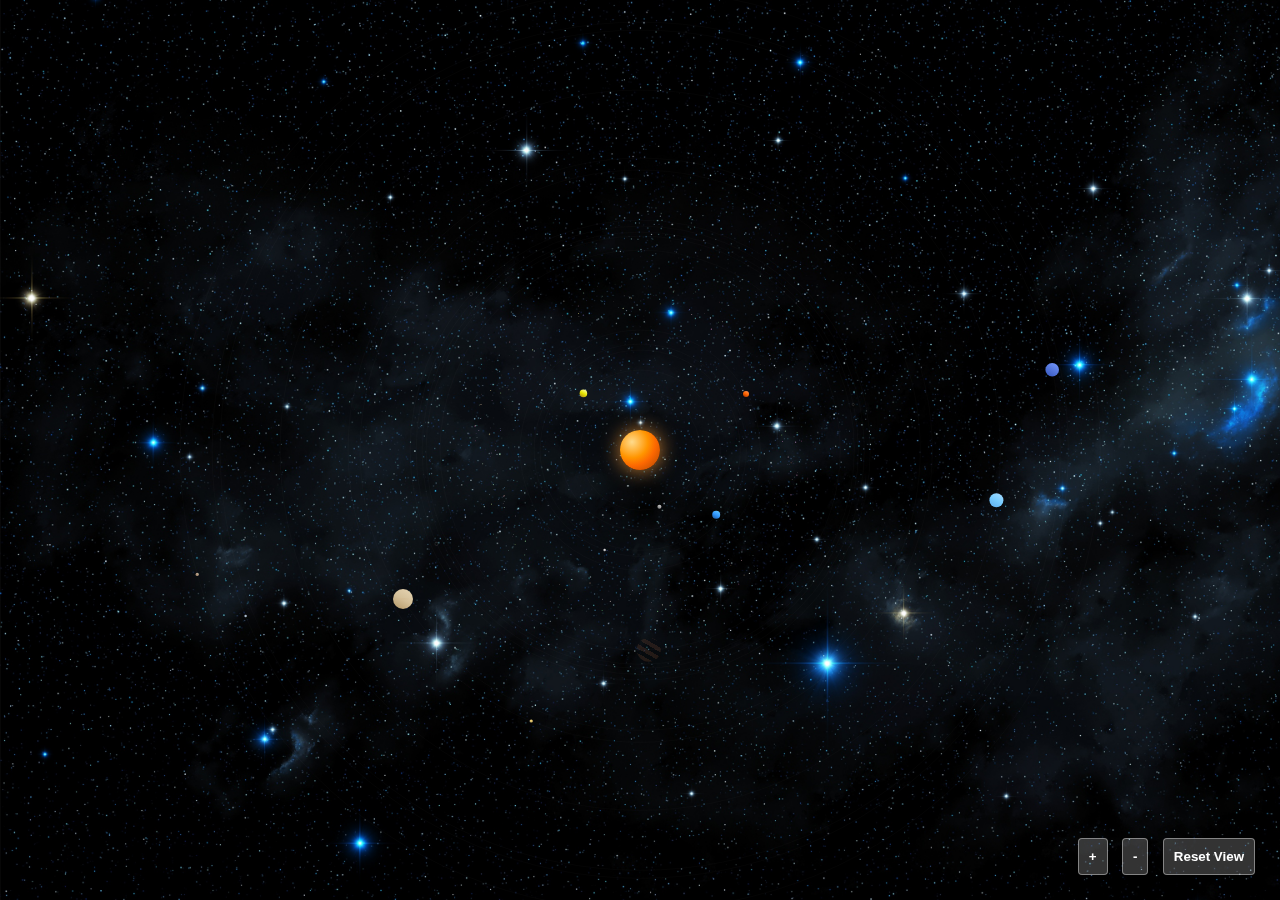
==== index.html @ f6c8af35 "Update index.html" ====
<!DOCTYPE html>
<html lang="en">
<head>
    <meta charset="UTF-8">
    <meta name="viewport" content="width=device-width, initial-scale=1.0">
    <title>Sol</title>
    <style>
        body, html {
            margin: 0;
            padding: 0;
            height: 100%;
            width: 100%;
            overflow: hidden;
            background-color: black;
            color: white;
            font-family: Arial, sans-serif;
        }
        
        #universe {
            position: relative;
            width: 100%;
            height: 100vh;
            overflow: hidden;
            background-color: #000;
            background-image: url('assets/images/stars-bg.png');
            background-size: cover;
        }
        
        #solar-system {
            position: absolute;
            top: 50%;
            left: 50%;
            transform: translate(-50%, -50%);
            width: 5000px;
            height: 5000px;
            transform-origin: center center;
        }
        
        .celestial-body {
            position: absolute;
            cursor: pointer;
            transition: transform 0.3s;
            z-index: 5;
        }
        
        .celestial-body:hover {
            transform: scale(1.1);
        }
        
        .body-content {
            border-radius: 50%;
            width: 100%;
            height: 100%;
        }
        
        .sun .body-content {
            background: radial-gradient(circle at 30% 30%, #ffdb8c, #ff9500 40%, #fd6801 60%, #a64203);
            box-shadow: 0 0 100px rgba(255, 160, 60, 0.8);
            z-index: 10;
        }
        
        .orbit {
            position: absolute;
            border: 1px solid rgba(255, 255, 255, 0.1);
            border-radius: 50%;
            pointer-events: none;
        }
        
        .asteroid {
            position: absolute;
            border-radius: 50%;
            background-color: #999;
            pointer-events: none;
        }
        
        #controls {
            position: fixed;
            bottom: 20px;
            right: 20px;
            z-index: 100;
        }
        
        button {
            padding: 10px;
            margin: 5px;
            background-color: rgba(255, 255, 255, 0.2);
            color: white;
            border: 1px solid rgba(255, 255, 255, 0.4);
            border-radius: 4px;
            cursor: pointer;
            font-weight: bold;
        }
        
        button:hover {
            background-color: rgba(255, 255, 255, 0.3);
        }
        
        .tooltip {
            position: absolute;
            width: 250px;
            background-color: rgba(0, 0, 0, 0.8);
            border: 1px solid #444;
            border-radius: 5px;
            padding: 10px;
            pointer-events: none;
            opacity: 0;
            transition: opacity 0.3s;
            z-index: 1000;
            top: 0;
            left: 100%;
            margin-left: 20px;
        }
        
        .celestial-body:hover .tooltip {
            opacity: 1;
        }
        
        .tooltip h3 {
            margin-bottom: 5px;
            color: #fff;
        }
        
        /* Specific planet styling */
        .mercury .body-content {
            background: linear-gradient(30deg, #6e6e6e, #a6a6a6, #d4d4d4);
        }
        
        .venus .body-content {
            background: linear-gradient(30deg, #a57c1b, #e6e600, #ffffcc);
        }
        
        .earth .body-content {
            background: linear-gradient(30deg, #1a5599, #3399ff, #66ccff);
        }
        
        .luna .body-content {
            background: linear-gradient(30deg, #aaaaaa, #cccccc, #eeeeee);
        }
        
        .mars .body-content {
            background: linear-gradient(30deg, #992900, #ff6600, #ff9966);
        }
        
        .jupiter .body-content {
            background: linear-gradient(30deg, #a67c52, #d4a876, #e6c699);
            background-image: repeating-linear-gradient(30deg, transparent, transparent 20px, rgba(150, 90, 60, 0.2) 20px, rgba(150, 90, 60, 0.2) 40px);
        }
        
        .io .body-content, .europa .body-content, .ganymede .body-content, .callisto .body-content {
            box-shadow: 0 0 5px rgba(255, 255, 255, 0.5);
        }
        
        .saturn .body-content {
            background: linear-gradient(30deg, #b39766, #d4c099, #e6d4b3);
        }
        
        /* Add ring for Saturn */
        .saturn::after {
            content: '';
            position: absolute;
            width: 160%;
            height: 20px;
            background: linear-gradient(to right, rgba(210, 180, 140, 0), rgba(210, 180, 140, 0.7), rgba(210, 180, 140, 0));
            top: 50%;
            left: -30%;
            transform: translateY(-50%) rotateX(75deg);
            border-radius: 50%;
            pointer-events: none;
        }
        
        .titan .body-content {
            background: linear-gradient(30deg, #b3a066, #e6c86b, #ffdc82);
        }
        
        .uranus .body-content {
            background: linear-gradient(30deg, #5dacee, #77ccff, #aaddff);
        }
        
        .neptune .body-content {
            background: linear-gradient(30deg, #3355bb, #5577dd, #7799ff);
        }
        
        .triton .body-content {
            background: linear-gradient(30deg, #99aabb, #aabbcc, #bbc9dd);
        }
        
        .pluto .body-content {
            background: linear-gradient(30deg, #9a7c5c, #b39980, #ccb399);
        }
    </style>
</head>
<body>
    <div id="universe">
        <div id="solar-system">
            <!-- The sun -->
            <div class="celestial-body sun" data-name="Sol">
                <div class="body-content"></div>
                <div class="tooltip">
                    <h3>Sol</h3>
                    <p>Our solar system's star, providing energy to all planets and supporting life on Earth.</p>
                </div>
            </div>
            <!-- Planets and other bodies will be added by JavaScript -->
        </div>
        <div id="controls">
            <button id="zoom-in">+</button>
            <button id="zoom-out">-</button>
            <button id="reset">Reset View</button>
        </div>
    </div>
    
    <script>
        document.addEventListener('DOMContentLoaded', function() {
            console.log("Script loading...");
            
            // Configuration
            const solarSystem = document.getElementById('solar-system');
            const minZoom = 0.1;
            const maxZoom = 1.5;
            let currentZoom = 0.2; // Start zoomed out to see more
            let isDragging = false;
            let startDragX, startDragY;
            let currentX = 0, currentY = 0;
            
            console.log("Solar system element:", solarSystem);
            
            // Apply initial zoom
            function updateTransform() {
                const transform = `translate(-50%, -50%) scale(${currentZoom}) translate(${currentX/currentZoom}px, ${currentY/currentZoom}px)`;
                console.log("Applying transform:", transform);
                solarSystem.style.transform = transform;
            }
            
            updateTransform();
            
            const celestialBodies = [
                {
                    name: "Sol",
                    diameter: 200,
                    position: { x: 2500, y: 2500 },
                    color: "#fd6801",
                    description: "Our solar system's star, providing energy to all planets and supporting life on Earth.",
                    orbitSpeed: 0,
                },
                {
                    name: "Mercury",
                    diameter: 20,
                    orbitRadius: 300,
                    orbitSpeed: 4.1,
                    color: "#a6a6a6",
                    description: "The smallest and innermost planet, known for extreme environment technologies and specialized mining operations."
                },
                {
                    name: "Venus",
                    diameter: 38,
                    orbitRadius: 400,
                    orbitSpeed: 1.6,
                    color: "#e6e600",
                    description: "Earth's toxic twin with a runaway greenhouse effect, now a major mining operation under Terra's authority."
                },
                {
                    name: "Earth",
                    diameter: 40,
                    orbitRadius: 500,
                    orbitSpeed: 1,
                    color: "#3399ff",
                    description: "Humanity's birthplace, now partially rewilded and serving as a biological repository with most population in orbital habitats."
                },
                {
                    name: "Luna",
                    diameter: 12,
                    orbitRadius: 530,
                    orbitSpeed: 1,
                    parentOrbit: "Earth",
                    color: "#cccccc",
                    description: "Earth's moon, home to early human colonization efforts and historical sites of significance."
                },
                {
                    name: "Mars",
                    diameter: 30,
                    orbitRadius: 600,
                    orbitSpeed: 0.53,
                    color: "#ff6600",
                    description: "The solar system's breadbasket with terraformed agricultural domes producing food for trillions of humans."
                },
                {
                    name: "Jupiter",
                    diameter: 120,
                    orbitRadius: 1000,
                    orbitSpeed: 0.084,
                    color: "#ffcc99",
                    description: "A gas giant and economic superpower controlling energy resources and advanced technologies."
                },
                {
                    name: "Io",
                    diameter: 10,
                    orbitRadius: 1070,
                    orbitSpeed: 0.084,
                    parentOrbit: "Jupiter",
                    color: "#ffff00",
                    description: "Jupiter's volcanically active moon with specialized mining operations."
                },
                {
                    name: "Europa",
                    diameter: 10,
                    orbitRadius: 1090,
                    orbitSpeed: 0.084,
                    parentOrbit: "Jupiter",
                    color: "#ffffff",
                    description: "Jupiter's ice-covered moon with subsurface ocean, hosting scientific outposts."
                },
                {
                    name: "Ganymede",
                    diameter: 15,
                    orbitRadius: 1120,
                    orbitSpeed: 0.084,
                    parentOrbit: "Jupiter",
                    color: "#cccccc",
                    description: "Jupiter's largest moon and an important administrative center for Jovian operations."
                },
                {
                    name: "Callisto",
                    diameter: 14,
                    orbitRadius: 1150,
                    orbitSpeed: 0.084,
                    parentOrbit: "Jupiter",
                    color: "#999999",
                    description: "Jupiter's outermost large moon with significant habitat development."
                },
                {
                    name: "Saturn",
                    diameter: 100,
                    orbitRadius: 1400,
                    orbitSpeed: 0.034,
                    color: "#ffe6b3",
                    description: "Ringed gas giant under the control of the Outer System Empire, with strategic resource operations."
                },
                {
                    name: "Titan",
                    diameter: 16,
                    orbitRadius: 1460,
                    orbitSpeed: 0.034,
                    parentOrbit: "Saturn",
                    color: "#e6b800",
                    description: "Saturn's largest moon and the administrative center of the Outer System Empire."
                },
                {
                    name: "Uranus",
                    diameter: 70,
                    orbitRadius: 1800,
                    orbitSpeed: 0.012,
                    color: "#77ccff",
                    description: "Ice giant under Outer System Empire control with specialized gas extraction operations."
                },
                {
                    name: "Neptune",
                    diameter: 68,
                    orbitRadius: 2100,
                    orbitSpeed: 0.006,
                    color: "#3366ff",
                    description: "The outermost gas giant controlled by the Outer System Empire, with deuterium and tritium extraction facilities."
                },
                {
                    name: "Triton",
                    diameter: 12,
                    orbitRadius: 2140,
                    orbitSpeed: 0.006,
                    parentOrbit: "Neptune",
                    color: "#ccccff",
                    description: "Neptune's largest moon with significant imperial presence and specialized manufacturing."
                },
                {
                    name: "Pluto",
                    diameter: 16,
                    orbitRadius: 2300,
                    orbitSpeed: 0.004,
                    color: "#ccb399",
                    description: "Dwarf planet serving as humanity's forward scientific observatory, accessible to all factions for research."
                }
            ];
            
            // Create celestial bodies
            function createCelestialBodies() {
                console.log("Creating celestial bodies...");
                
                celestialBodies.forEach(body => {
                    if (body.name === "Sol") {
                        // The sun is already in our HTML, just need to adjust its size
                        const sunElement = document.querySelector('.sun');
                        sunElement.style.width = `${body.diameter}px`;
                        sunElement.style.height = `${body.diameter}px`;
                        sunElement.style.left = `${body.position.x - body.diameter/2}px`;
                        sunElement.style.top = `${body.position.y - body.diameter/2}px`;
                        console.log("Sun positioned at:", sunElement.style.left, sunElement.style.top);
                        return;
                    }
                    
                    // Calculate initial position based on orbit
                    const angle = Math.random() * Math.PI * 2; // Random starting position
                    const x = 2500 + Math.cos(angle) * body.orbitRadius - body.diameter/2;
                    const y = 2500 + Math.sin(angle) * body.orbitRadius - body.diameter/2;
                    
                    // Create the HTML element
                    const element = document.createElement('div');
                    element.className = `celestial-body ${body.name.toLowerCase()}`;
                    element.setAttribute('data-name', body.name);
                    element.style.width = `${body.diameter}px`;
                    element.style.height = `${body.diameter}px`;
                    element.style.left = `${x}px`;
                    element.style.top = `${y}px`;
                    
                    // Create body content (the visible planet)
                    const bodyContent = document.createElement('div');
                    bodyContent.className = 'body-content';
                    
                    // Create tooltip
                    const tooltip = document.createElement('div');
                    tooltip.className = 'tooltip';
                    tooltip.innerHTML = `<h3>${body.name}</h3><p>${body.description}</p>`;
                    
                    // Add orbit path
                    const orbit = document.createElement('div');
                    orbit.className = 'orbit';
                    orbit.style.width = `${body.orbitRadius * 2}px`;
                    orbit.style.height = `${body.orbitRadius * 2}px`;
                    orbit.style.left = `${2500 - body.orbitRadius}px`;
                    orbit.style.top = `${2500 - body.orbitRadius}px`;
                    
                    // Add to DOM
                    element.appendChild(bodyContent);
                    element.appendChild(tooltip);
                    solarSystem.appendChild(element);
                    solarSystem.appendChild(orbit);
                    
                    // Add click event
                    element.addEventListener('click', function() {
                        window.location.href = `detail.html?body=${body.name.toLowerCase()}`;
                    });
                    
                    // Store additional data for animation
                    element.dataset.angle = angle;
                    element.dataset.orbitSpeed = body.orbitSpeed;
                    element.dataset.orbitRadius = body.orbitRadius;
                    
                    console.log(`Created ${body.name} at position:`, x, y);
                });
                
                // Create asteroid belt
                createAsteroidBelt();
            }
            
            // Create asteroid belt
            function createAsteroidBelt() {
                console.log("Creating asteroid belt...");
                
                const beltContainer = document.createElement('div');
                beltContainer.className = 'asteroid-belt';
                
                // Create individual asteroids
                const asteroidCount = 200; // Reduced for better performance
                const minRadius = 700;
                const maxRadius = 850;
                
                for (let i = 0; i < asteroidCount; i++) {
                    const angle = Math.random() * Math.PI * 2;
                    const radius = minRadius + Math.random() * (maxRadius - minRadius);
                    const size = 2 + Math.random() * 4;
                    
                    const x = 2500 + Math.cos(angle) * radius - size/2;
                    const y = 2500 + Math.sin(angle) * radius - size/2;
                    
                    const asteroid = document.createElement('div');
                    asteroid.className = 'asteroid';
                    asteroid.style.width = `${size}px`;
                    asteroid.style.height = `${size}px`;
                    asteroid.style.left = `${x}px`;
                    asteroid.style.top = `${y}px`;
                    asteroid.style.backgroundColor = `rgba(${100 + Math.random() * 100}, ${100 + Math.random() * 100}, ${100 + Math.random() * 100}, 0.8)`;
                    
                    // Store orbital data for animation
                    asteroid.dataset.angle = angle;
                    asteroid.dataset.radius = radius;
                    asteroid.dataset.orbitSpeed = 0.05 + Math.random() * 0.1; // Slower speed
                    
                    beltContainer.appendChild(asteroid);
                }
                
                solarSystem.appendChild(beltContainer);
                console.log("Asteroid belt created with", asteroidCount, "asteroids");
            }
            
            // Update positions for animation
            function animateCelestialBodies() {
                // Animate celestial bodies
                document.querySelectorAll('.celestial-body').forEach(element => {
                    if (element.getAttribute('data-name') === 'Sol') return; // Sun doesn't move
                    
                    let angle = parseFloat(element.dataset.angle);
                    const speed = parseFloat(element.dataset.orbitSpeed);
                    const radius = parseFloat(element.dataset.orbitRadius);
                    
                    // Update angle - slower animation
                    angle += (0.0002 * speed);
                    element.dataset.angle = angle;
                    
                    // Calculate new position
                    const diameter = parseInt(element.style.width);
                    const x = 2500 + Math.cos(angle) * radius - diameter/2;
                    const y = 2500 + Math.sin(angle) * radius - diameter/2;
                    
                    // Update element position
                    element.style.left = `${x}px`;
                    element.style.top = `${y}px`;
                });
                
                // Animate asteroids
                document.querySelectorAll('.asteroid').forEach(asteroid => {
                    let angle = parseFloat(asteroid.dataset.angle);
                    const speed = parseFloat(asteroid.dataset.orbitSpeed);
                    const radius = parseFloat(asteroid.dataset.radius);
                    
                    // Update angle
                    angle += (0.0002 * speed);
                    asteroid.dataset.angle = angle;
                    
                    // Calculate new position
                    const size = parseInt(asteroid.style.width);
                    const x = 2500 + Math.cos(angle) * radius - size/2;
                    const y = 2500 + Math.sin(angle) * radius - size/2;
                    
                    // Update element position
                    asteroid.style.left = `${x}px`;
                    asteroid.style.top = `${y}px`;
                });
                
                requestAnimationFrame(animateCelestialBodies);
            }
            
            // Zoom control buttons
            document.getElementById('zoom-in').addEventListener('click', function() {
                currentZoom = Math.min(currentZoom * 1.2, maxZoom);
                updateTransform();
            });
            
            document.getElementById('zoom-out').addEventListener('click', function() {
                currentZoom = Math.max(currentZoom * 0.8, minZoom);
                updateTransform();
            });
            
            document.getElementById('reset').addEventListener('click', function() {
                currentZoom = 0.2;
                currentX = 0;
                currentY = 0;
                updateTransform();
            });
            
            // Mouse events for dragging
            solarSystem.addEventListener('mousedown', function(e) {
                isDragging = true;
                startDragX = e.clientX - currentX;
                startDragY = e.clientY - currentY;
                e.preventDefault(); // Prevent text selection during drag
            });
            
            document.addEventListener('mousemove', function(e) {
                if (!isDragging) return;
                
                currentX = e.clientX - startDragX;
                currentY = e.clientY - startDragY;
                
                // Limit panning
                const maxPan = 1000;
                currentX = Math.max(Math.min(currentX, maxPan), -maxPan);
                currentY = Math.max(Math.min(currentY, maxPan), -maxPan);
                
                updateTransform();
            });
            
            document.addEventListener('mouseup', function() {
                isDragging = false;
            });
            
            // Mouse wheel for zooming
            document.addEventListener('wheel', function(e) {
                e.preventDefault();
                
                if (e.deltaY < 0) {
                    // Zoom in
                    currentZoom = Math.min(currentZoom * 1.1, maxZoom);
                } else {
                    // Zoom out
                    currentZoom = Math.max(currentZoom * 0.9, minZoom);
                }
                
                updateTransform();
            }, { passive: false });
            
            // Initialize the solar system
            createCelestialBodies();
            animateCelestialBodies();
            
            console.log("Initialization complete");
        });
    </script>
</body>
</html>
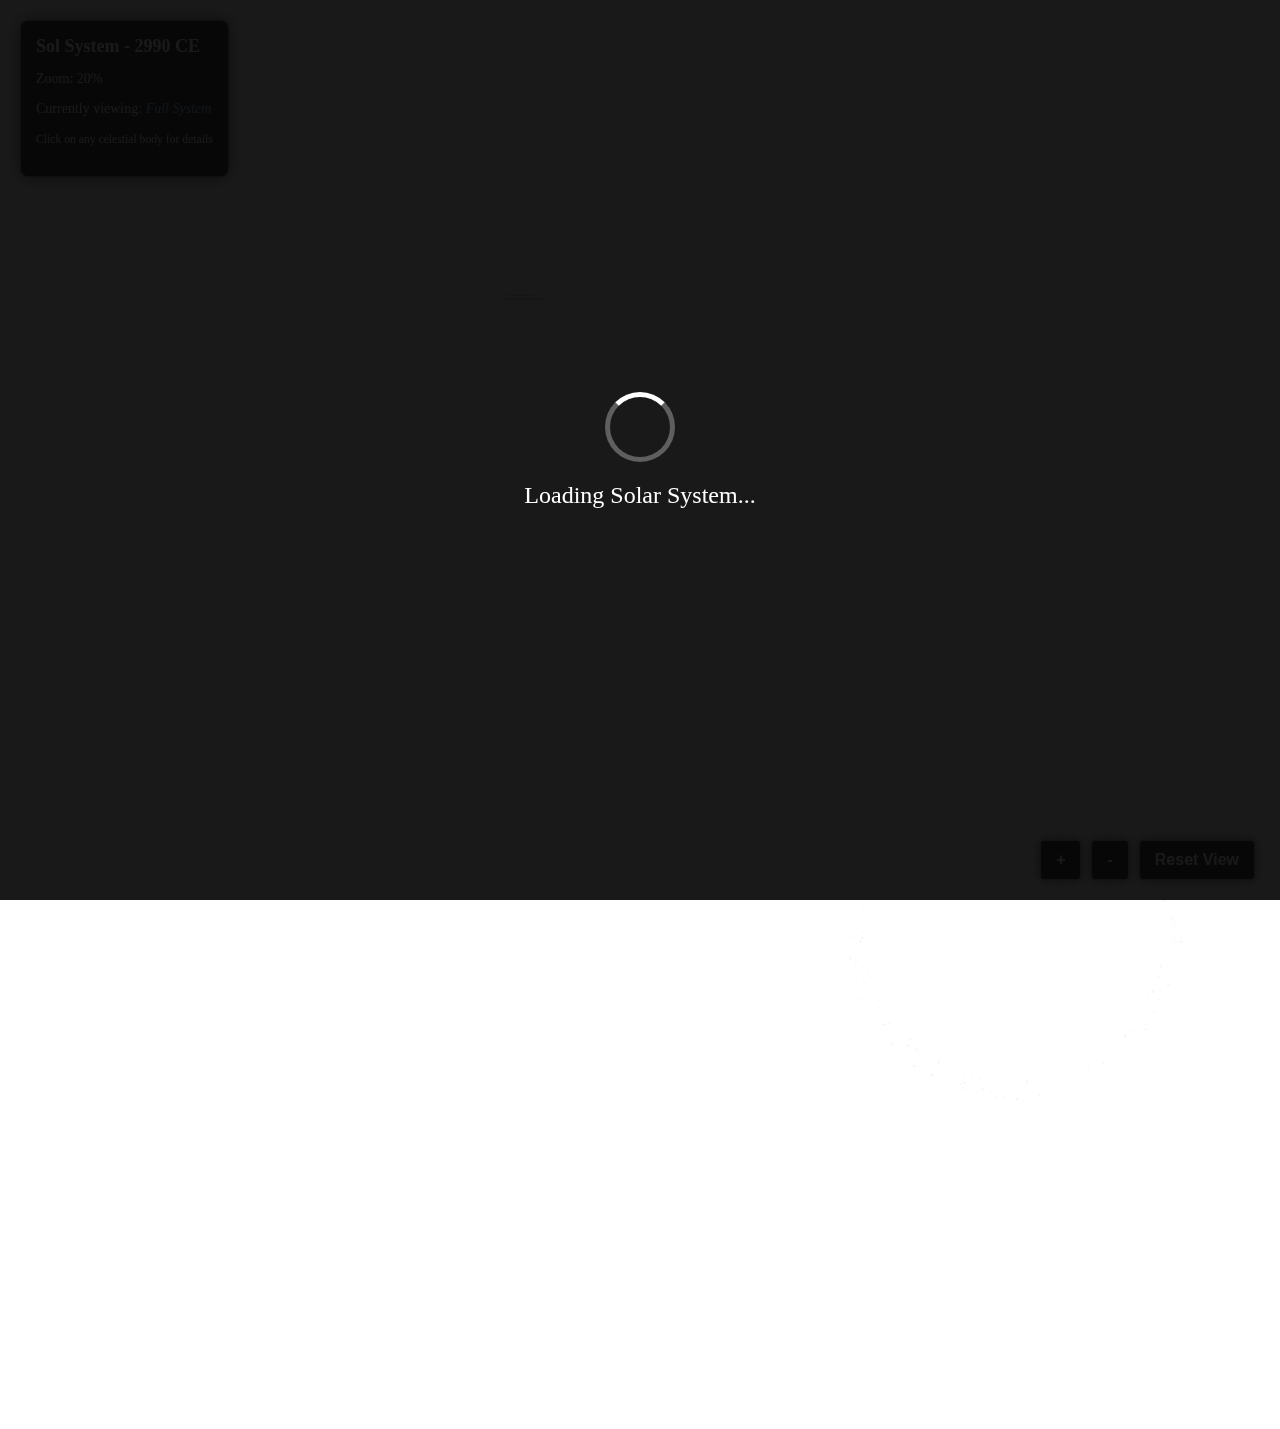
==== commit 82379df3: "Update index.html" ====
--- a/index.html
+++ b/index.html
@@ -4,192 +4,15 @@
     <meta charset="UTF-8">
     <meta name="viewport" content="width=device-width, initial-scale=1.0">
     <title>Sol</title>
-    <style>
-        body, html {
-            margin: 0;
-            padding: 0;
-            height: 100%;
-            width: 100%;
-            overflow: hidden;
-            background-color: black;
-            color: white;
-            font-family: Arial, sans-serif;
-        }
-        
-        #universe {
-            position: relative;
-            width: 100%;
-            height: 100vh;
-            overflow: hidden;
-            background-color: #000;
-            background-image: url('assets/images/stars-bg.png');
-            background-size: cover;
-        }
-        
-        #solar-system {
-            position: absolute;
-            top: 50%;
-            left: 50%;
-            transform: translate(-50%, -50%);
-            width: 5000px;
-            height: 5000px;
-            transform-origin: center center;
-        }
-        
-        .celestial-body {
-            position: absolute;
-            cursor: pointer;
-            transition: transform 0.3s;
-            z-index: 5;
-        }
-        
-        .celestial-body:hover {
-            transform: scale(1.1);
-        }
-        
-        .body-content {
-            border-radius: 50%;
-            width: 100%;
-            height: 100%;
-        }
-        
-        .sun .body-content {
-            background: radial-gradient(circle at 30% 30%, #ffdb8c, #ff9500 40%, #fd6801 60%, #a64203);
-            box-shadow: 0 0 100px rgba(255, 160, 60, 0.8);
-            z-index: 10;
-        }
-        
-        .orbit {
-            position: absolute;
-            border: 1px solid rgba(255, 255, 255, 0.1);
-            border-radius: 50%;
-            pointer-events: none;
-        }
-        
-        .asteroid {
-            position: absolute;
-            border-radius: 50%;
-            background-color: #999;
-            pointer-events: none;
-        }
-        
-        #controls {
-            position: fixed;
-            bottom: 20px;
-            right: 20px;
-            z-index: 100;
-        }
-        
-        button {
-            padding: 10px;
-            margin: 5px;
-            background-color: rgba(255, 255, 255, 0.2);
-            color: white;
-            border: 1px solid rgba(255, 255, 255, 0.4);
-            border-radius: 4px;
-            cursor: pointer;
-            font-weight: bold;
-        }
-        
-        button:hover {
-            background-color: rgba(255, 255, 255, 0.3);
-        }
-        
-        .tooltip {
-            position: absolute;
-            width: 250px;
-            background-color: rgba(0, 0, 0, 0.8);
-            border: 1px solid #444;
-            border-radius: 5px;
-            padding: 10px;
-            pointer-events: none;
-            opacity: 0;
-            transition: opacity 0.3s;
-            z-index: 1000;
-            top: 0;
-            left: 100%;
-            margin-left: 20px;
-        }
-        
-        .celestial-body:hover .tooltip {
-            opacity: 1;
-        }
-        
-        .tooltip h3 {
-            margin-bottom: 5px;
-            color: #fff;
-        }
-        
-        /* Specific planet styling */
-        .mercury .body-content {
-            background: linear-gradient(30deg, #6e6e6e, #a6a6a6, #d4d4d4);
-        }
-        
-        .venus .body-content {
-            background: linear-gradient(30deg, #a57c1b, #e6e600, #ffffcc);
-        }
-        
-        .earth .body-content {
-            background: linear-gradient(30deg, #1a5599, #3399ff, #66ccff);
-        }
-        
-        .luna .body-content {
-            background: linear-gradient(30deg, #aaaaaa, #cccccc, #eeeeee);
-        }
-        
-        .mars .body-content {
-            background: linear-gradient(30deg, #992900, #ff6600, #ff9966);
-        }
-        
-        .jupiter .body-content {
-            background: linear-gradient(30deg, #a67c52, #d4a876, #e6c699);
-            background-image: repeating-linear-gradient(30deg, transparent, transparent 20px, rgba(150, 90, 60, 0.2) 20px, rgba(150, 90, 60, 0.2) 40px);
-        }
-        
-        .io .body-content, .europa .body-content, .ganymede .body-content, .callisto .body-content {
-            box-shadow: 0 0 5px rgba(255, 255, 255, 0.5);
-        }
-        
-        .saturn .body-content {
-            background: linear-gradient(30deg, #b39766, #d4c099, #e6d4b3);
-        }
-        
-        /* Add ring for Saturn */
-        .saturn::after {
-            content: '';
-            position: absolute;
-            width: 160%;
-            height: 20px;
-            background: linear-gradient(to right, rgba(210, 180, 140, 0), rgba(210, 180, 140, 0.7), rgba(210, 180, 140, 0));
-            top: 50%;
-            left: -30%;
-            transform: translateY(-50%) rotateX(75deg);
-            border-radius: 50%;
-            pointer-events: none;
-        }
-        
-        .titan .body-content {
-            background: linear-gradient(30deg, #b3a066, #e6c86b, #ffdc82);
-        }
-        
-        .uranus .body-content {
-            background: linear-gradient(30deg, #5dacee, #77ccff, #aaddff);
-        }
-        
-        .neptune .body-content {
-            background: linear-gradient(30deg, #3355bb, #5577dd, #7799ff);
-        }
-        
-        .triton .body-content {
-            background: linear-gradient(30deg, #99aabb, #aabbcc, #bbc9dd);
-        }
-        
-        .pluto .body-content {
-            background: linear-gradient(30deg, #9a7c5c, #b39980, #ccb399);
-        }
-    </style>
+    <link rel="stylesheet" href="styles.css">
 </head>
 <body>
+    <!-- Loading indicator -->
+    <div id="loading">
+        <div class="spinner"></div>
+        <span>Loading Solar System...</span>
+    </div>
+
     <div id="universe">
         <div id="solar-system">
             <!-- The sun -->
@@ -202,6 +25,15 @@
             </div>
             <!-- Planets and other bodies will be added by JavaScript -->
         </div>
+        
+        <!-- Information panel -->
+        <div id="info-panel">
+            <h2>Sol System - 2990 CE</h2>
+            <p>Zoom: <span id="zoom-level">20%</span></p>
+            <p>Currently viewing: <span id="current-focus">Full System</span></p>
+            <p><small>Click on any celestial body for details</small></p>
+        </div>
+        
         <div id="controls">
             <button id="zoom-in">+</button>
             <button id="zoom-out">-</button>
@@ -209,398 +41,6 @@
         </div>
     </div>
     
-    <script>
-        document.addEventListener('DOMContentLoaded', function() {
-            console.log("Script loading...");
-            
-            // Configuration
-            const solarSystem = document.getElementById('solar-system');
-            const minZoom = 0.1;
-            const maxZoom = 1.5;
-            let currentZoom = 0.2; // Start zoomed out to see more
-            let isDragging = false;
-            let startDragX, startDragY;
-            let currentX = 0, currentY = 0;
-            
-            console.log("Solar system element:", solarSystem);
-            
-            // Apply initial zoom
-            function updateTransform() {
-                const transform = `translate(-50%, -50%) scale(${currentZoom}) translate(${currentX/currentZoom}px, ${currentY/currentZoom}px)`;
-                console.log("Applying transform:", transform);
-                solarSystem.style.transform = transform;
-            }
-            
-            updateTransform();
-            
-            const celestialBodies = [
-                {
-                    name: "Sol",
-                    diameter: 200,
-                    position: { x: 2500, y: 2500 },
-                    color: "#fd6801",
-                    description: "Our solar system's star, providing energy to all planets and supporting life on Earth.",
-                    orbitSpeed: 0,
-                },
-                {
-                    name: "Mercury",
-                    diameter: 20,
-                    orbitRadius: 300,
-                    orbitSpeed: 4.1,
-                    color: "#a6a6a6",
-                    description: "The smallest and innermost planet, known for extreme environment technologies and specialized mining operations."
-                },
-                {
-                    name: "Venus",
-                    diameter: 38,
-                    orbitRadius: 400,
-                    orbitSpeed: 1.6,
-                    color: "#e6e600",
-                    description: "Earth's toxic twin with a runaway greenhouse effect, now a major mining operation under Terra's authority."
-                },
-                {
-                    name: "Earth",
-                    diameter: 40,
-                    orbitRadius: 500,
-                    orbitSpeed: 1,
-                    color: "#3399ff",
-                    description: "Humanity's birthplace, now partially rewilded and serving as a biological repository with most population in orbital habitats."
-                },
-                {
-                    name: "Luna",
-                    diameter: 12,
-                    orbitRadius: 530,
-                    orbitSpeed: 1,
-                    parentOrbit: "Earth",
-                    color: "#cccccc",
-                    description: "Earth's moon, home to early human colonization efforts and historical sites of significance."
-                },
-                {
-                    name: "Mars",
-                    diameter: 30,
-                    orbitRadius: 600,
-                    orbitSpeed: 0.53,
-                    color: "#ff6600",
-                    description: "The solar system's breadbasket with terraformed agricultural domes producing food for trillions of humans."
-                },
-                {
-                    name: "Jupiter",
-                    diameter: 120,
-                    orbitRadius: 1000,
-                    orbitSpeed: 0.084,
-                    color: "#ffcc99",
-                    description: "A gas giant and economic superpower controlling energy resources and advanced technologies."
-                },
-                {
-                    name: "Io",
-                    diameter: 10,
-                    orbitRadius: 1070,
-                    orbitSpeed: 0.084,
-                    parentOrbit: "Jupiter",
-                    color: "#ffff00",
-                    description: "Jupiter's volcanically active moon with specialized mining operations."
-                },
-                {
-                    name: "Europa",
-                    diameter: 10,
-                    orbitRadius: 1090,
-                    orbitSpeed: 0.084,
-                    parentOrbit: "Jupiter",
-                    color: "#ffffff",
-                    description: "Jupiter's ice-covered moon with subsurface ocean, hosting scientific outposts."
-                },
-                {
-                    name: "Ganymede",
-                    diameter: 15,
-                    orbitRadius: 1120,
-                    orbitSpeed: 0.084,
-                    parentOrbit: "Jupiter",
-                    color: "#cccccc",
-                    description: "Jupiter's largest moon and an important administrative center for Jovian operations."
-                },
-                {
-                    name: "Callisto",
-                    diameter: 14,
-                    orbitRadius: 1150,
-                    orbitSpeed: 0.084,
-                    parentOrbit: "Jupiter",
-                    color: "#999999",
-                    description: "Jupiter's outermost large moon with significant habitat development."
-                },
-                {
-                    name: "Saturn",
-                    diameter: 100,
-                    orbitRadius: 1400,
-                    orbitSpeed: 0.034,
-                    color: "#ffe6b3",
-                    description: "Ringed gas giant under the control of the Outer System Empire, with strategic resource operations."
-                },
-                {
-                    name: "Titan",
-                    diameter: 16,
-                    orbitRadius: 1460,
-                    orbitSpeed: 0.034,
-                    parentOrbit: "Saturn",
-                    color: "#e6b800",
-                    description: "Saturn's largest moon and the administrative center of the Outer System Empire."
-                },
-                {
-                    name: "Uranus",
-                    diameter: 70,
-                    orbitRadius: 1800,
-                    orbitSpeed: 0.012,
-                    color: "#77ccff",
-                    description: "Ice giant under Outer System Empire control with specialized gas extraction operations."
-                },
-                {
-                    name: "Neptune",
-                    diameter: 68,
-                    orbitRadius: 2100,
-                    orbitSpeed: 0.006,
-                    color: "#3366ff",
-                    description: "The outermost gas giant controlled by the Outer System Empire, with deuterium and tritium extraction facilities."
-                },
-                {
-                    name: "Triton",
-                    diameter: 12,
-                    orbitRadius: 2140,
-                    orbitSpeed: 0.006,
-                    parentOrbit: "Neptune",
-                    color: "#ccccff",
-                    description: "Neptune's largest moon with significant imperial presence and specialized manufacturing."
-                },
-                {
-                    name: "Pluto",
-                    diameter: 16,
-                    orbitRadius: 2300,
-                    orbitSpeed: 0.004,
-                    color: "#ccb399",
-                    description: "Dwarf planet serving as humanity's forward scientific observatory, accessible to all factions for research."
-                }
-            ];
-            
-            // Create celestial bodies
-            function createCelestialBodies() {
-                console.log("Creating celestial bodies...");
-                
-                celestialBodies.forEach(body => {
-                    if (body.name === "Sol") {
-                        // The sun is already in our HTML, just need to adjust its size
-                        const sunElement = document.querySelector('.sun');
-                        sunElement.style.width = `${body.diameter}px`;
-                        sunElement.style.height = `${body.diameter}px`;
-                        sunElement.style.left = `${body.position.x - body.diameter/2}px`;
-                        sunElement.style.top = `${body.position.y - body.diameter/2}px`;
-                        console.log("Sun positioned at:", sunElement.style.left, sunElement.style.top);
-                        return;
-                    }
-                    
-                    // Calculate initial position based on orbit
-                    const angle = Math.random() * Math.PI * 2; // Random starting position
-                    const x = 2500 + Math.cos(angle) * body.orbitRadius - body.diameter/2;
-                    const y = 2500 + Math.sin(angle) * body.orbitRadius - body.diameter/2;
-                    
-                    // Create the HTML element
-                    const element = document.createElement('div');
-                    element.className = `celestial-body ${body.name.toLowerCase()}`;
-                    element.setAttribute('data-name', body.name);
-                    element.style.width = `${body.diameter}px`;
-                    element.style.height = `${body.diameter}px`;
-                    element.style.left = `${x}px`;
-                    element.style.top = `${y}px`;
-                    
-                    // Create body content (the visible planet)
-                    const bodyContent = document.createElement('div');
-                    bodyContent.className = 'body-content';
-                    
-                    // Create tooltip
-                    const tooltip = document.createElement('div');
-                    tooltip.className = 'tooltip';
-                    tooltip.innerHTML = `<h3>${body.name}</h3><p>${body.description}</p>`;
-                    
-                    // Add orbit path
-                    const orbit = document.createElement('div');
-                    orbit.className = 'orbit';
-                    orbit.style.width = `${body.orbitRadius * 2}px`;
-                    orbit.style.height = `${body.orbitRadius * 2}px`;
-                    orbit.style.left = `${2500 - body.orbitRadius}px`;
-                    orbit.style.top = `${2500 - body.orbitRadius}px`;
-                    
-                    // Add to DOM
-                    element.appendChild(bodyContent);
-                    element.appendChild(tooltip);
-                    solarSystem.appendChild(element);
-                    solarSystem.appendChild(orbit);
-                    
-                    // Add click event
-                    element.addEventListener('click', function() {
-                        window.location.href = `detail.html?body=${body.name.toLowerCase()}`;
-                    });
-                    
-                    // Store additional data for animation
-                    element.dataset.angle = angle;
-                    element.dataset.orbitSpeed = body.orbitSpeed;
-                    element.dataset.orbitRadius = body.orbitRadius;
-                    
-                    console.log(`Created ${body.name} at position:`, x, y);
-                });
-                
-                // Create asteroid belt
-                createAsteroidBelt();
-            }
-            
-            // Create asteroid belt
-            function createAsteroidBelt() {
-                console.log("Creating asteroid belt...");
-                
-                const beltContainer = document.createElement('div');
-                beltContainer.className = 'asteroid-belt';
-                
-                // Create individual asteroids
-                const asteroidCount = 200; // Reduced for better performance
-                const minRadius = 700;
-                const maxRadius = 850;
-                
-                for (let i = 0; i < asteroidCount; i++) {
-                    const angle = Math.random() * Math.PI * 2;
-                    const radius = minRadius + Math.random() * (maxRadius - minRadius);
-                    const size = 2 + Math.random() * 4;
-                    
-                    const x = 2500 + Math.cos(angle) * radius - size/2;
-                    const y = 2500 + Math.sin(angle) * radius - size/2;
-                    
-                    const asteroid = document.createElement('div');
-                    asteroid.className = 'asteroid';
-                    asteroid.style.width = `${size}px`;
-                    asteroid.style.height = `${size}px`;
-                    asteroid.style.left = `${x}px`;
-                    asteroid.style.top = `${y}px`;
-                    asteroid.style.backgroundColor = `rgba(${100 + Math.random() * 100}, ${100 + Math.random() * 100}, ${100 + Math.random() * 100}, 0.8)`;
-                    
-                    // Store orbital data for animation
-                    asteroid.dataset.angle = angle;
-                    asteroid.dataset.radius = radius;
-                    asteroid.dataset.orbitSpeed = 0.05 + Math.random() * 0.1; // Slower speed
-                    
-                    beltContainer.appendChild(asteroid);
-                }
-                
-                solarSystem.appendChild(beltContainer);
-                console.log("Asteroid belt created with", asteroidCount, "asteroids");
-            }
-            
-            // Update positions for animation
-            function animateCelestialBodies() {
-                // Animate celestial bodies
-                document.querySelectorAll('.celestial-body').forEach(element => {
-                    if (element.getAttribute('data-name') === 'Sol') return; // Sun doesn't move
-                    
-                    let angle = parseFloat(element.dataset.angle);
-                    const speed = parseFloat(element.dataset.orbitSpeed);
-                    const radius = parseFloat(element.dataset.orbitRadius);
-                    
-                    // Update angle - slower animation
-                    angle += (0.0002 * speed);
-                    element.dataset.angle = angle;
-                    
-                    // Calculate new position
-                    const diameter = parseInt(element.style.width);
-                    const x = 2500 + Math.cos(angle) * radius - diameter/2;
-                    const y = 2500 + Math.sin(angle) * radius - diameter/2;
-                    
-                    // Update element position
-                    element.style.left = `${x}px`;
-                    element.style.top = `${y}px`;
-                });
-                
-                // Animate asteroids
-                document.querySelectorAll('.asteroid').forEach(asteroid => {
-                    let angle = parseFloat(asteroid.dataset.angle);
-                    const speed = parseFloat(asteroid.dataset.orbitSpeed);
-                    const radius = parseFloat(asteroid.dataset.radius);
-                    
-                    // Update angle
-                    angle += (0.0002 * speed);
-                    asteroid.dataset.angle = angle;
-                    
-                    // Calculate new position
-                    const size = parseInt(asteroid.style.width);
-                    const x = 2500 + Math.cos(angle) * radius - size/2;
-                    const y = 2500 + Math.sin(angle) * radius - size/2;
-                    
-                    // Update element position
-                    asteroid.style.left = `${x}px`;
-                    asteroid.style.top = `${y}px`;
-                });
-                
-                requestAnimationFrame(animateCelestialBodies);
-            }
-            
-            // Zoom control buttons
-            document.getElementById('zoom-in').addEventListener('click', function() {
-                currentZoom = Math.min(currentZoom * 1.2, maxZoom);
-                updateTransform();
-            });
-            
-            document.getElementById('zoom-out').addEventListener('click', function() {
-                currentZoom = Math.max(currentZoom * 0.8, minZoom);
-                updateTransform();
-            });
-            
-            document.getElementById('reset').addEventListener('click', function() {
-                currentZoom = 0.2;
-                currentX = 0;
-                currentY = 0;
-                updateTransform();
-            });
-            
-            // Mouse events for dragging
-            solarSystem.addEventListener('mousedown', function(e) {
-                isDragging = true;
-                startDragX = e.clientX - currentX;
-                startDragY = e.clientY - currentY;
-                e.preventDefault(); // Prevent text selection during drag
-            });
-            
-            document.addEventListener('mousemove', function(e) {
-                if (!isDragging) return;
-                
-                currentX = e.clientX - startDragX;
-                currentY = e.clientY - startDragY;
-                
-                // Limit panning
-                const maxPan = 1000;
-                currentX = Math.max(Math.min(currentX, maxPan), -maxPan);
-                currentY = Math.max(Math.min(currentY, maxPan), -maxPan);
-                
-                updateTransform();
-            });
-            
-            document.addEventListener('mouseup', function() {
-                isDragging = false;
-            });
-            
-            // Mouse wheel for zooming
-            document.addEventListener('wheel', function(e) {
-                e.preventDefault();
-                
-                if (e.deltaY < 0) {
-                    // Zoom in
-                    currentZoom = Math.min(currentZoom * 1.1, maxZoom);
-                } else {
-                    // Zoom out
-                    currentZoom = Math.max(currentZoom * 0.9, minZoom);
-                }
-                
-                updateTransform();
-            }, { passive: false });
-            
-            // Initialize the solar system
-            createCelestialBodies();
-            animateCelestialBodies();
-            
-            console.log("Initialization complete");
-        });
-    </script>
+    <script src="script.js"></script>
 </body>
 </html>
--- a/styles.css
+++ b/styles.css
@@ -0,0 +1,270 @@
+/* Tooltip styling with zoom adaptability */
+.tooltip {
+    position: absolute;
+    width: 250px;
+    background-color: rgba(0, 0, 0, 0.85);
+    border: 2px solid rgba(255, 255, 255, 0.4);
+    border-radius: 8px;
+    padding: 12px;
+    pointer-events: none;
+    opacity: 0;
+    transition: opacity 0.3s;
+    z-index: 1000;
+    top: 0;
+    left: 100%;
+    margin-left: 20px;
+    transform-origin: left center;
+    font-size: 14px;
+}
+
+.celestial-body:hover .tooltip {
+    opacity: 1;
+}
+
+.tooltip h3 {
+    margin-bottom: 8px;
+    color: #fff;
+    font-size: 18px;
+    text-shadow: 0 0 5px rgba(255, 255, 255, 0.3);
+}
+
+/* Improved zoom controls */
+#controls {
+    position: fixed;
+    bottom: 20px;
+    right: 20px;
+    z-index: 1000;
+    display: flex;
+    flex-direction: row;
+}
+
+#controls button {
+    background-color: rgba(0, 0, 0, 0.7);
+    color: white;
+    border: 1px solid rgba(255, 255, 255, 0.6);
+    padding: 10px 15px;
+    margin: 0 5px;
+    border-radius: 4px;
+    cursor: pointer;
+    font-weight: bold;
+    font-size: 16px;
+    transition: all 0.2s;
+    box-shadow: 0 0 10px rgba(0, 0, 0, 0.5);
+}
+
+#controls button:hover {
+    background-color: rgba(50, 50, 50, 0.8);
+    transform: scale(1.05);
+}
+
+/* Enhanced orbit styling for better visibility */
+.orbit {
+    position: absolute;
+    border: 1px solid rgba(255, 255, 255, 0.3);
+    border-radius: 50%;
+    pointer-events: none;
+    z-index: 5;
+}
+
+.moon-orbit {
+    position: absolute;
+    border: 1px solid rgba(255, 255, 255, 0.25);
+    border-radius: 50%;
+    pointer-events: none;
+    z-index: 5;
+}
+
+/* Improved planet styling with better visibility */
+.mercury .body-content {
+    background: linear-gradient(30deg, #6e6e6e, #a6a6a6, #d4d4d4);
+    box-shadow: 0 0 10px rgba(166, 166, 166, 0.7);
+}
+
+.venus .body-content {
+    background: linear-gradient(30deg, #a57c1b, #e6e600, #ffffcc);
+    box-shadow: 0 0 10px rgba(230, 230, 0, 0.7);
+}
+
+.earth .body-content {
+    background: linear-gradient(30deg, #1a5599, #3399ff, #66ccff);
+    box-shadow: 0 0 10px rgba(51, 153, 255, 0.7);
+}
+
+.luna .body-content {
+    background: linear-gradient(30deg, #aaaaaa, #cccccc, #eeeeee);
+    box-shadow: 0 0 5px rgba(204, 204, 204, 0.8);
+}
+
+.mars .body-content {
+    background: linear-gradient(30deg, #992900, #ff6600, #ff9966);
+    box-shadow: 0 0 10px rgba(255, 102, 0, 0.7);
+}
+
+.jupiter .body-content {
+    background: linear-gradient(30deg, #a67c52, #d4a876, #e6c699);
+    background-image: repeating-linear-gradient(30deg, transparent, transparent 20px, rgba(150, 90, 60, 0.2) 20px, rgba(150, 90, 60, 0.2) 40px);
+    box-shadow: 0 0 15px rgba(214, 168, 118, 0.7);
+}
+
+.io .body-content {
+    background: linear-gradient(30deg, #aaaa00, #ffff00, #ffffaa);
+    box-shadow: 0 0 8px rgba(255, 255, 0, 0.8);
+}
+
+.europa .body-content {
+    background: linear-gradient(30deg, #cccccc, #ffffff, #ffffee);
+    box-shadow: 0 0 8px rgba(255, 255, 240, 0.8);
+}
+
+.ganymede .body-content, .callisto .body-content {
+    box-shadow: 0 0 8px rgba(255, 255, 255, 0.7);
+}
+
+.saturn .body-content {
+    background: linear-gradient(30deg, #b39766, #d4c099, #e6d4b3);
+    box-shadow: 0 0 15px rgba(212, 192, 153, 0.7);
+}
+
+.titan .body-content {
+    background: linear-gradient(30deg, #b3a066, #e6c86b, #ffdc82);
+    box-shadow: 0 0 8px rgba(230, 200, 107, 0.8);
+}
+
+.enceladus .body-content, .rhea .body-content {
+    box-shadow: 0 0 6px rgba(255, 255, 255, 0.7);
+}
+
+.uranus .body-content {
+    background: linear-gradient(30deg, #5dacee, #77ccff, #aaddff);
+    box-shadow: 0 0 15px rgba(119, 204, 255, 0.7);
+}
+
+.neptune .body-content {
+    background: linear-gradient(30deg, #3355bb, #5577dd, #7799ff);
+    box-shadow: 0 0 15px rgba(85, 119, 221, 0.7);
+}
+
+.triton .body-content {
+    background: linear-gradient(30deg, #99aabb, #aabbcc, #bbc9dd);
+    box-shadow: 0 0 8px rgba(170, 187, 204, 0.7);
+}
+
+.pluto .body-content {
+    background: linear-gradient(30deg, #9a7c5c, #b39980, #ccb399);
+    box-shadow: 0 0 8px rgba(179, 153, 128, 0.7);
+}
+
+.charon .body-content {
+    background: linear-gradient(30deg, #887766, #aa9988, #bbaa99);
+    box-shadow: 0 0 6px rgba(170, 153, 136, 0.7);
+}
+
+/* Planet rings */
+.planet-rings {
+    position: absolute;
+    border-radius: 50%;
+    transform: rotateX(75deg);
+    z-index: 5;
+    pointer-events: none;
+}
+
+/* Asteroid styling with better visibility */
+.asteroid {
+    position: absolute;
+    border-radius: 50%;
+    background-color: #bbb;
+    box-shadow: 0 0 3px rgba(255, 255, 255, 0.7);
+    pointer-events: none;
+    z-index: 8;
+}
+
+.asteroid-belt {
+    position: absolute;
+    width: 5000px;
+    height: 5000px;
+    pointer-events: none;
+    z-index: 8;
+}
+
+/* Responsive design for smaller screens */
+@media (max-width: 768px) {
+    #controls {
+        bottom: 10px;
+        right: 10px;
+    }
+    
+    #controls button {
+        padding: 8px 12px;
+        font-size: 14px;
+    }
+    
+    .tooltip {
+        width: 200px;
+        font-size: 12px;
+        padding: 8px;
+    }
+    
+    .tooltip h3 {
+        font-size: 16px;
+    }
+}
+
+/* Loading indicator */
+#loading {
+    position: fixed;
+    top: 0;
+    left: 0;
+    width: 100vw;
+    height: 100vh;
+    background-color: rgba(0, 0, 0, 0.9);
+    display: flex;
+    flex-direction: column;
+    justify-content: center;
+    align-items: center;
+    z-index: 9999;
+    color: white;
+    font-size: 24px;
+    transition: opacity 0.5s;
+}
+
+#loading .spinner {
+    width: 60px;
+    height: 60px;
+    border: 5px solid rgba(255, 255, 255, 0.3);
+    border-radius: 50%;
+    border-top-color: white;
+    animation: spin 1s ease-in-out infinite;
+    margin-bottom: 20px;
+}
+
+@keyframes spin {
+    to { transform: rotate(360deg); }
+}
+
+/* Information panel */
+#info-panel {
+    position: fixed;
+    top: 20px;
+    left: 20px;
+    background-color: rgba(0, 0, 0, 0.7);
+    color: white;
+    padding: 15px;
+    border-radius: 8px;
+    border: 1px solid rgba(255, 255, 255, 0.4);
+    z-index: 100;
+    max-width: 300px;
+    font-size: 14px;
+    box-shadow: 0 0 15px rgba(0, 0, 0, 0.5);
+}
+
+#info-panel h2 {
+    margin-top: 0;
+    margin-bottom: 10px;
+    font-size: 18px;
+    color: #fff;
+}
+
+#current-focus {
+    font-style: italic;
+    color: #aaddff;
+}
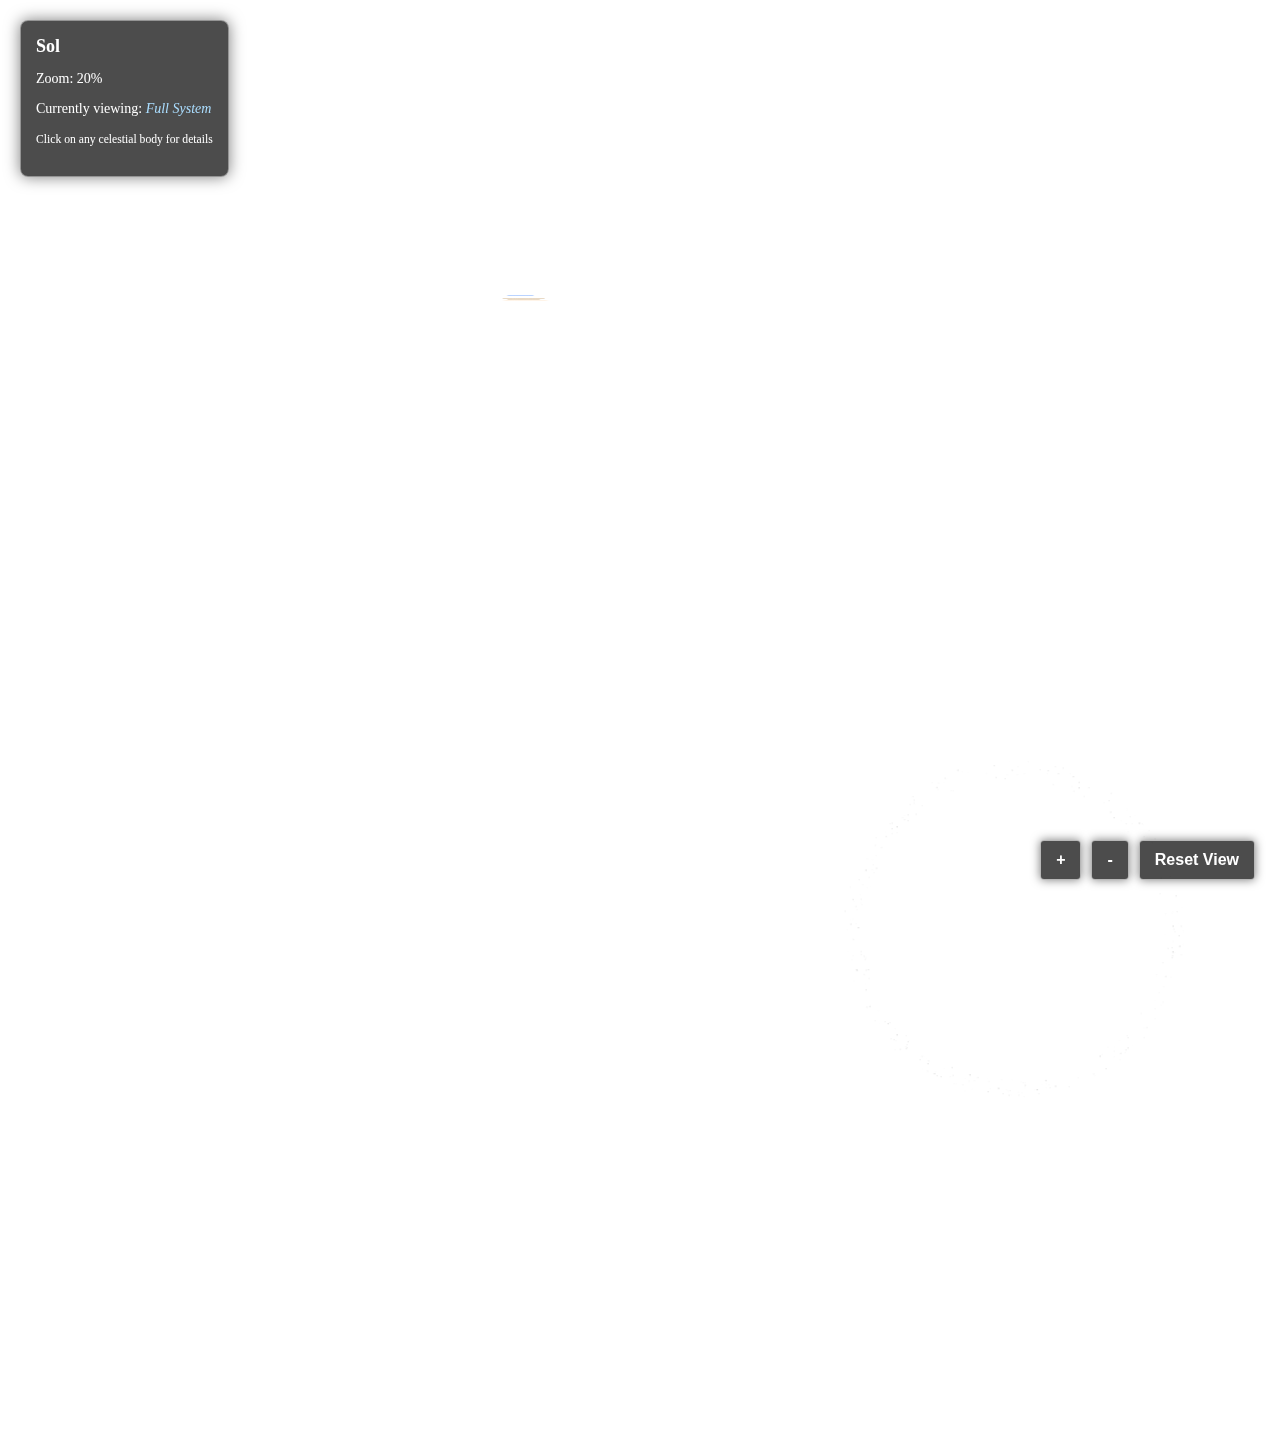
==== commit c5ee5410: "Update index.html" ====
--- a/index.html
+++ b/index.html
@@ -8,10 +8,10 @@
 </head>
 <body>
     <!-- Loading indicator -->
-    <div id="loading">
-        <div class="spinner"></div>
-        <span>Loading Solar System...</span>
-    </div>
+   <div id="loading">
+    <div class="spinner"></div>
+    <span>Loading Solar System...</span>
+</div>
 
     <div id="universe">
         <div id="solar-system">
@@ -27,12 +27,12 @@
         </div>
         
         <!-- Information panel -->
-        <div id="info-panel">
-            <h2>Sol System - 2990 CE</h2>
-            <p>Zoom: <span id="zoom-level">20%</span></p>
-            <p>Currently viewing: <span id="current-focus">Full System</span></p>
-            <p><small>Click on any celestial body for details</small></p>
-        </div>
+       <div id="info-panel">
+    <h2>Sol</h2>
+    <p>Zoom: <span id="zoom-level">20%</span></p>
+    <p>Currently viewing: <span id="current-focus">Full System</span></p>
+    <p><small>Click on any celestial body for details</small></p>
+</div>
         
         <div id="controls">
             <button id="zoom-in">+</button>
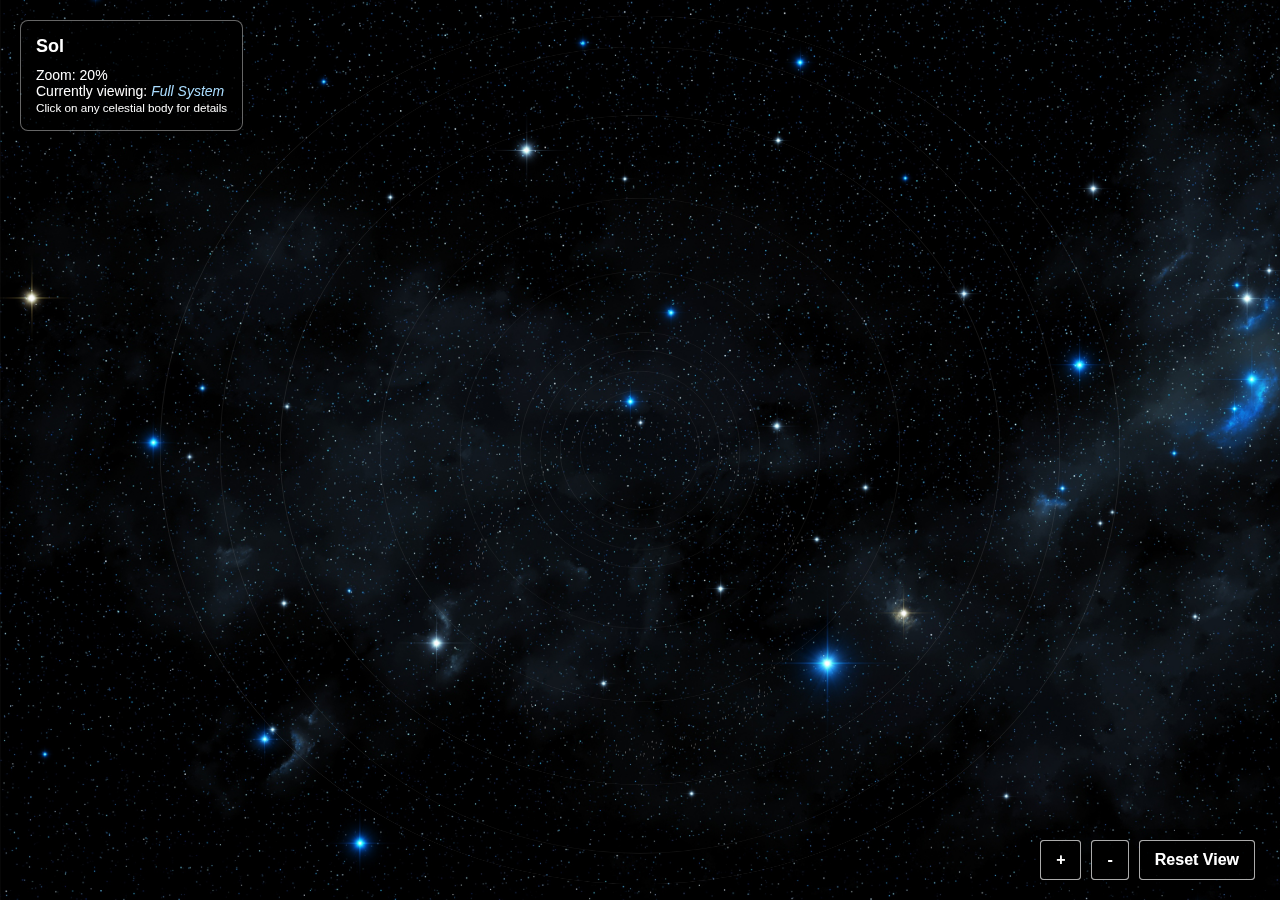
==== commit 8c22ab6a: "Update index.html" ====
--- a/index.html
+++ b/index.html
@@ -13,25 +13,32 @@
     <span>Loading Solar System...</span>
 </div>
 
-    <div id="universe">
-        <div id="solar-system">
-            <!-- The sun -->
-            <div class="celestial-body sun" data-name="Sol">
-                <div class="body-content"></div>
-                <div class="tooltip">
-                    <h3>Sol</h3>
-                    <p>Our solar system's star, providing energy to all planets and supporting life on Earth.</p>
-                </div>
+   <div id="universe">
+    <div id="solar-system">
+        <!-- The sun -->
+        <div class="celestial-body sun" data-name="Sol">
+            <div class="body-content"></div>
+            <div class="tooltip">
+                <h3>Sol</h3>
+                <p>Our solar system's star, providing energy to all planets and supporting life on Earth.</p>
             </div>
-            <!-- Planets and other bodies will be added by JavaScript -->
         </div>
-        
-        <!-- Information panel -->
-       <div id="info-panel">
-    <h2>Sol</h2>
-    <p>Zoom: <span id="zoom-level">20%</span></p>
-    <p>Currently viewing: <span id="current-focus">Full System</span></p>
-    <p><small>Click on any celestial body for details</small></p>
+        <!-- Planets and other bodies will be added by JavaScript -->
+    </div>
+    
+    <!-- Information panel -->
+    <div id="info-panel">
+        <h2>Sol</h2>
+        <p>Zoom: <span id="zoom-level">20%</span></p>
+        <p>Currently viewing: <span id="current-focus">Full System</span></p>
+        <p><small>Click on any celestial body for details</small></p>
+    </div>
+    
+    <div id="controls">
+        <button id="zoom-in">+</button>
+        <button id="zoom-out">-</button>
+        <button id="reset">Reset View</button>
+    </div>
 </div>
         
         <div id="controls">
--- a/styles.css
+++ b/styles.css
@@ -224,7 +224,8 @@
     z-index: 9999;
     color: white;
     font-size: 24px;
-    transition: opacity 0.5s;
+    opacity: 1;
+    transition: opacity 0.5s ease-out;
 }
 
 #loading .spinner {
@@ -268,3 +269,39 @@
     font-style: italic;
     color: #aaddff;
 }
+
+* {
+    margin: 0;
+    padding: 0;
+    box-sizing: border-box;
+}
+
+body, html {
+    margin: 0;
+    padding: 0;
+    height: 100%;
+    width: 100%;
+    overflow: hidden;
+    background-color: black;
+    color: white;
+    font-family: Arial, sans-serif;
+}
+
+#universe {
+    position: relative;
+    width: 100%;
+    height: 100vh;
+    overflow: hidden;
+    background-color: #000;
+    background-image: url('assets/images/stars-bg.png');
+    background-size: cover;
+}
+
+#solar-system {
+    position: absolute;
+    top: 50%;
+    left: 50%;
+    width: 5000px;
+    height: 5000px;
+    transform-origin: center;
+}
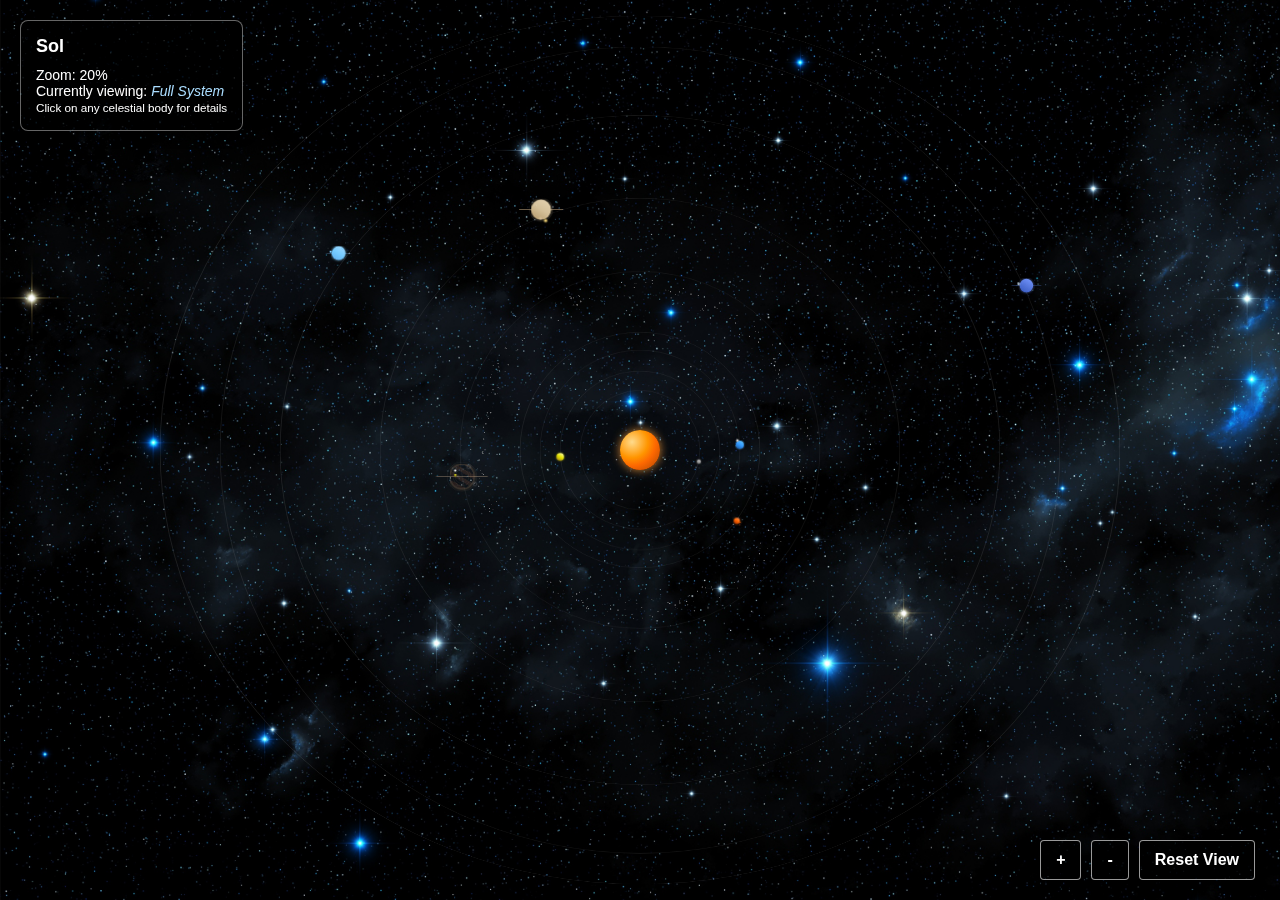
==== commit 4a233b79: "Update index.html" ====
--- a/index.html
+++ b/index.html
@@ -8,38 +8,31 @@
 </head>
 <body>
     <!-- Loading indicator -->
-   <div id="loading">
-    <div class="spinner"></div>
-    <span>Loading Solar System...</span>
-</div>
+    <div id="loading">
+        <div class="spinner"></div>
+        <span>Loading Solar System...</span>
+    </div>
 
-   <div id="universe">
-    <div id="solar-system">
-        <!-- The sun -->
-        <div class="celestial-body sun" data-name="Sol">
-            <div class="body-content"></div>
-            <div class="tooltip">
-                <h3>Sol</h3>
-                <p>Our solar system's star, providing energy to all planets and supporting life on Earth.</p>
+    <div id="universe">
+        <div id="solar-system">
+            <!-- The sun -->
+            <div class="celestial-body sun" data-name="Sol">
+                <div class="body-content"></div>
+                <div class="tooltip">
+                    <h3>Sol</h3>
+                    <p>Our solar system's star, providing energy to all planets and supporting life on Earth.</p>
+                </div>
             </div>
+            <!-- Planets and other bodies will be added by JavaScript -->
         </div>
-        <!-- Planets and other bodies will be added by JavaScript -->
-    </div>
-    
-    <!-- Information panel -->
-    <div id="info-panel">
-        <h2>Sol</h2>
-        <p>Zoom: <span id="zoom-level">20%</span></p>
-        <p>Currently viewing: <span id="current-focus">Full System</span></p>
-        <p><small>Click on any celestial body for details</small></p>
-    </div>
-    
-    <div id="controls">
-        <button id="zoom-in">+</button>
-        <button id="zoom-out">-</button>
-        <button id="reset">Reset View</button>
-    </div>
-</div>
+        
+        <!-- Information panel -->
+        <div id="info-panel">
+            <h2>Sol</h2>
+            <p>Zoom: <span id="zoom-level">20%</span></p>
+            <p>Currently viewing: <span id="current-focus">Full System</span></p>
+            <p><small>Click on any celestial body for details</small></p>
+        </div>
         
         <div id="controls">
             <button id="zoom-in">+</button>
--- a/styles.css
+++ b/styles.css
@@ -1,3 +1,67 @@
+* {
+    margin: 0;
+    padding: 0;
+    box-sizing: border-box;
+}
+
+body, html {
+    margin: 0;
+    padding: 0;
+    height: 100%;
+    width: 100%;
+    overflow: hidden;
+    background-color: black;
+    color: white;
+    font-family: Arial, sans-serif;
+}
+
+#universe {
+    position: relative;
+    width: 100%;
+    height: 100vh;
+    overflow: hidden;
+    background-color: #000;
+    background-image: url('assets/images/stars-bg.png');
+    background-size: cover;
+}
+
+#solar-system {
+    position: absolute;
+    top: 50%;
+    left: 50%;
+    width: 5000px;
+    height: 5000px;
+    transform-origin: center;
+    visibility: visible !important;
+    opacity: 1 !important;
+}
+
+.celestial-body {
+    position: absolute;
+    border-radius: 50%;
+    overflow: visible;
+    cursor: pointer;
+    transform-style: preserve-3d;
+    transition: box-shadow 0.3s;
+}
+
+.celestial-body .body-content {
+    width: 100%;
+    height: 100%;
+    border-radius: 50%;
+    position: relative;
+    z-index: 10;
+}
+
+.celestial-body:hover {
+    z-index: 1000;
+}
+
+.sun .body-content {
+    background: radial-gradient(circle at 30% 30%, #ffdb8c, #ff9500 40%, #fd6801 60%, #a64203);
+    box-shadow: 0 0 50px rgba(255, 160, 60, 0.8);
+}
+
 /* Tooltip styling with zoom adaptability */
 .tooltip {
     position: absolute;
@@ -64,6 +128,7 @@
     border-radius: 50%;
     pointer-events: none;
     z-index: 5;
+    transform-style: preserve-3d;
 }
 
 .moon-orbit {
@@ -72,6 +137,7 @@
     border-radius: 50%;
     pointer-events: none;
     z-index: 5;
+    transform-style: preserve-3d;
 }
 
 /* Improved planet styling with better visibility */
@@ -184,6 +250,13 @@
     height: 5000px;
     pointer-events: none;
     z-index: 8;
+}
+
+/* Moon specific styles to ensure visibility */
+.moon {
+    position: absolute;
+    transform-style: preserve-3d;
+    z-index: 60;
 }
 
 /* Responsive design for smaller screens */
@@ -269,39 +342,3 @@
     font-style: italic;
     color: #aaddff;
 }
-
-* {
-    margin: 0;
-    padding: 0;
-    box-sizing: border-box;
-}
-
-body, html {
-    margin: 0;
-    padding: 0;
-    height: 100%;
-    width: 100%;
-    overflow: hidden;
-    background-color: black;
-    color: white;
-    font-family: Arial, sans-serif;
-}
-
-#universe {
-    position: relative;
-    width: 100%;
-    height: 100vh;
-    overflow: hidden;
-    background-color: #000;
-    background-image: url('assets/images/stars-bg.png');
-    background-size: cover;
-}
-
-#solar-system {
-    position: absolute;
-    top: 50%;
-    left: 50%;
-    width: 5000px;
-    height: 5000px;
-    transform-origin: center;
-}
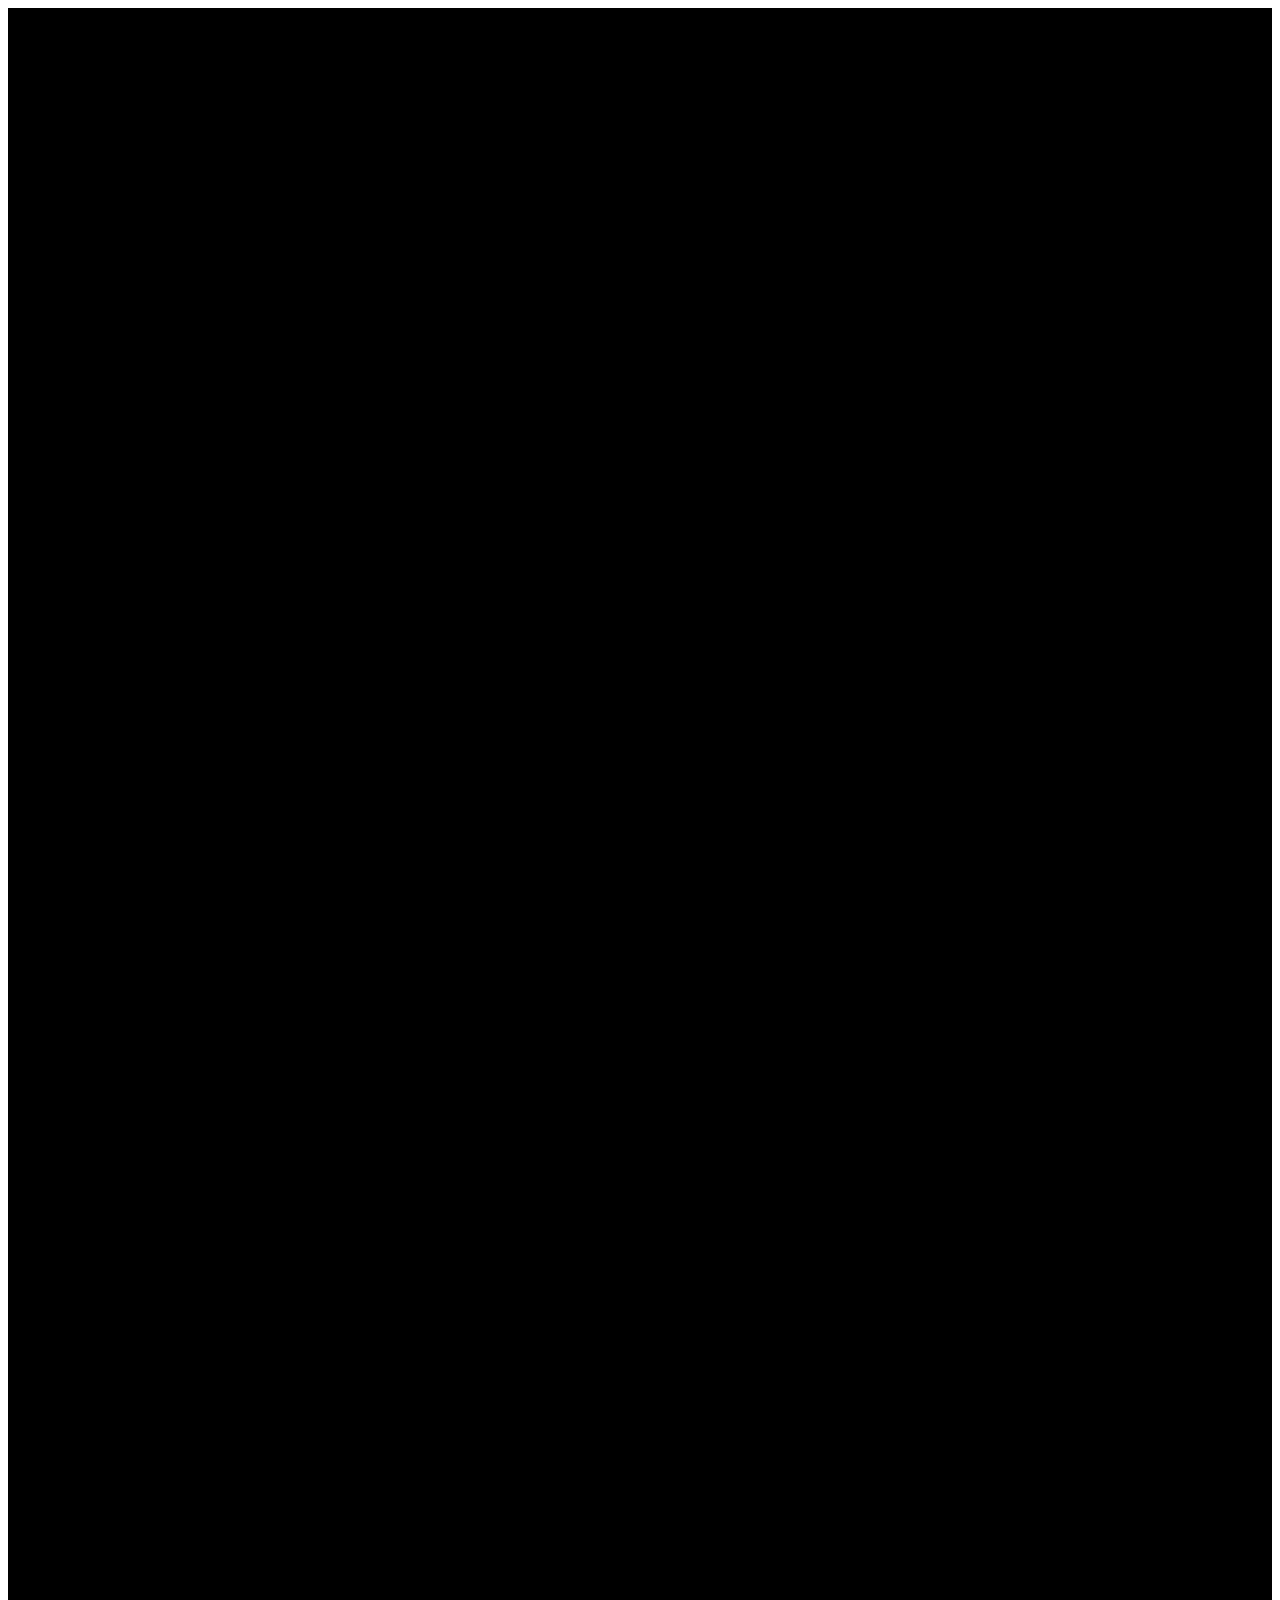
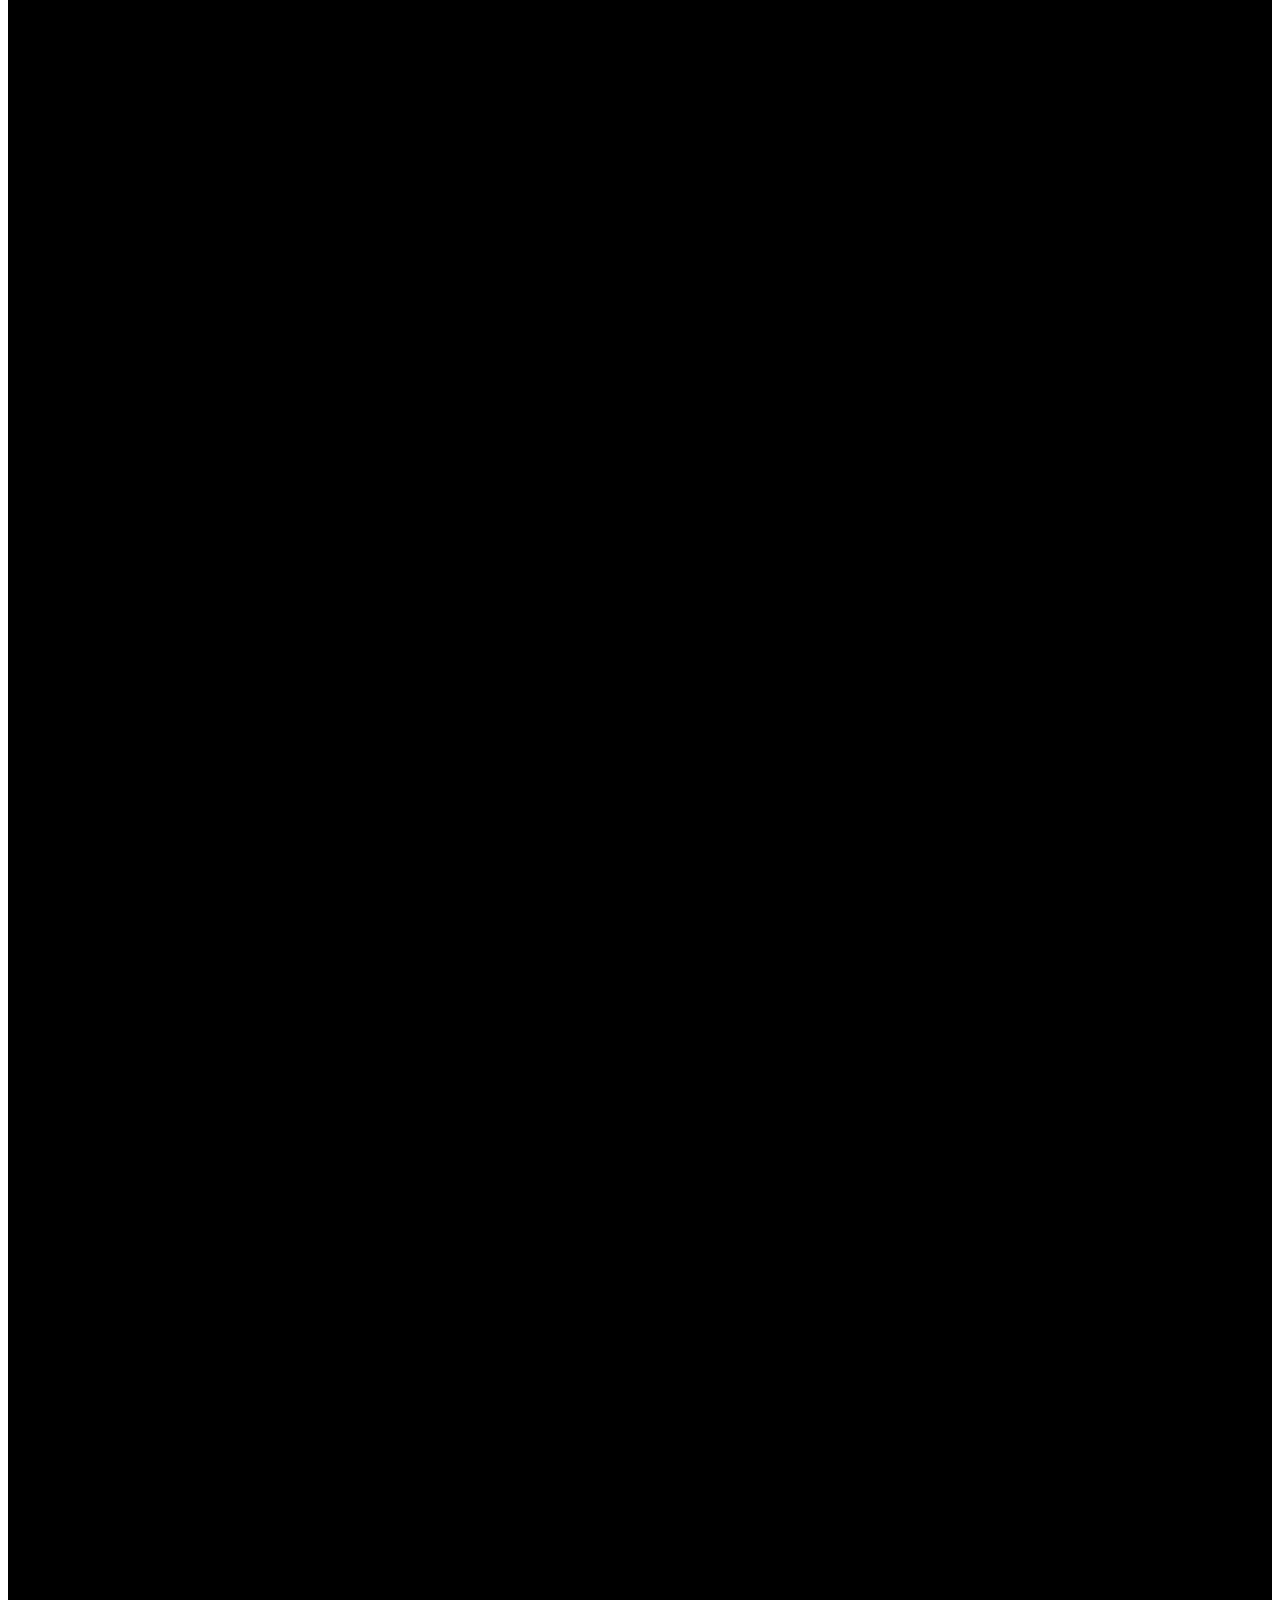
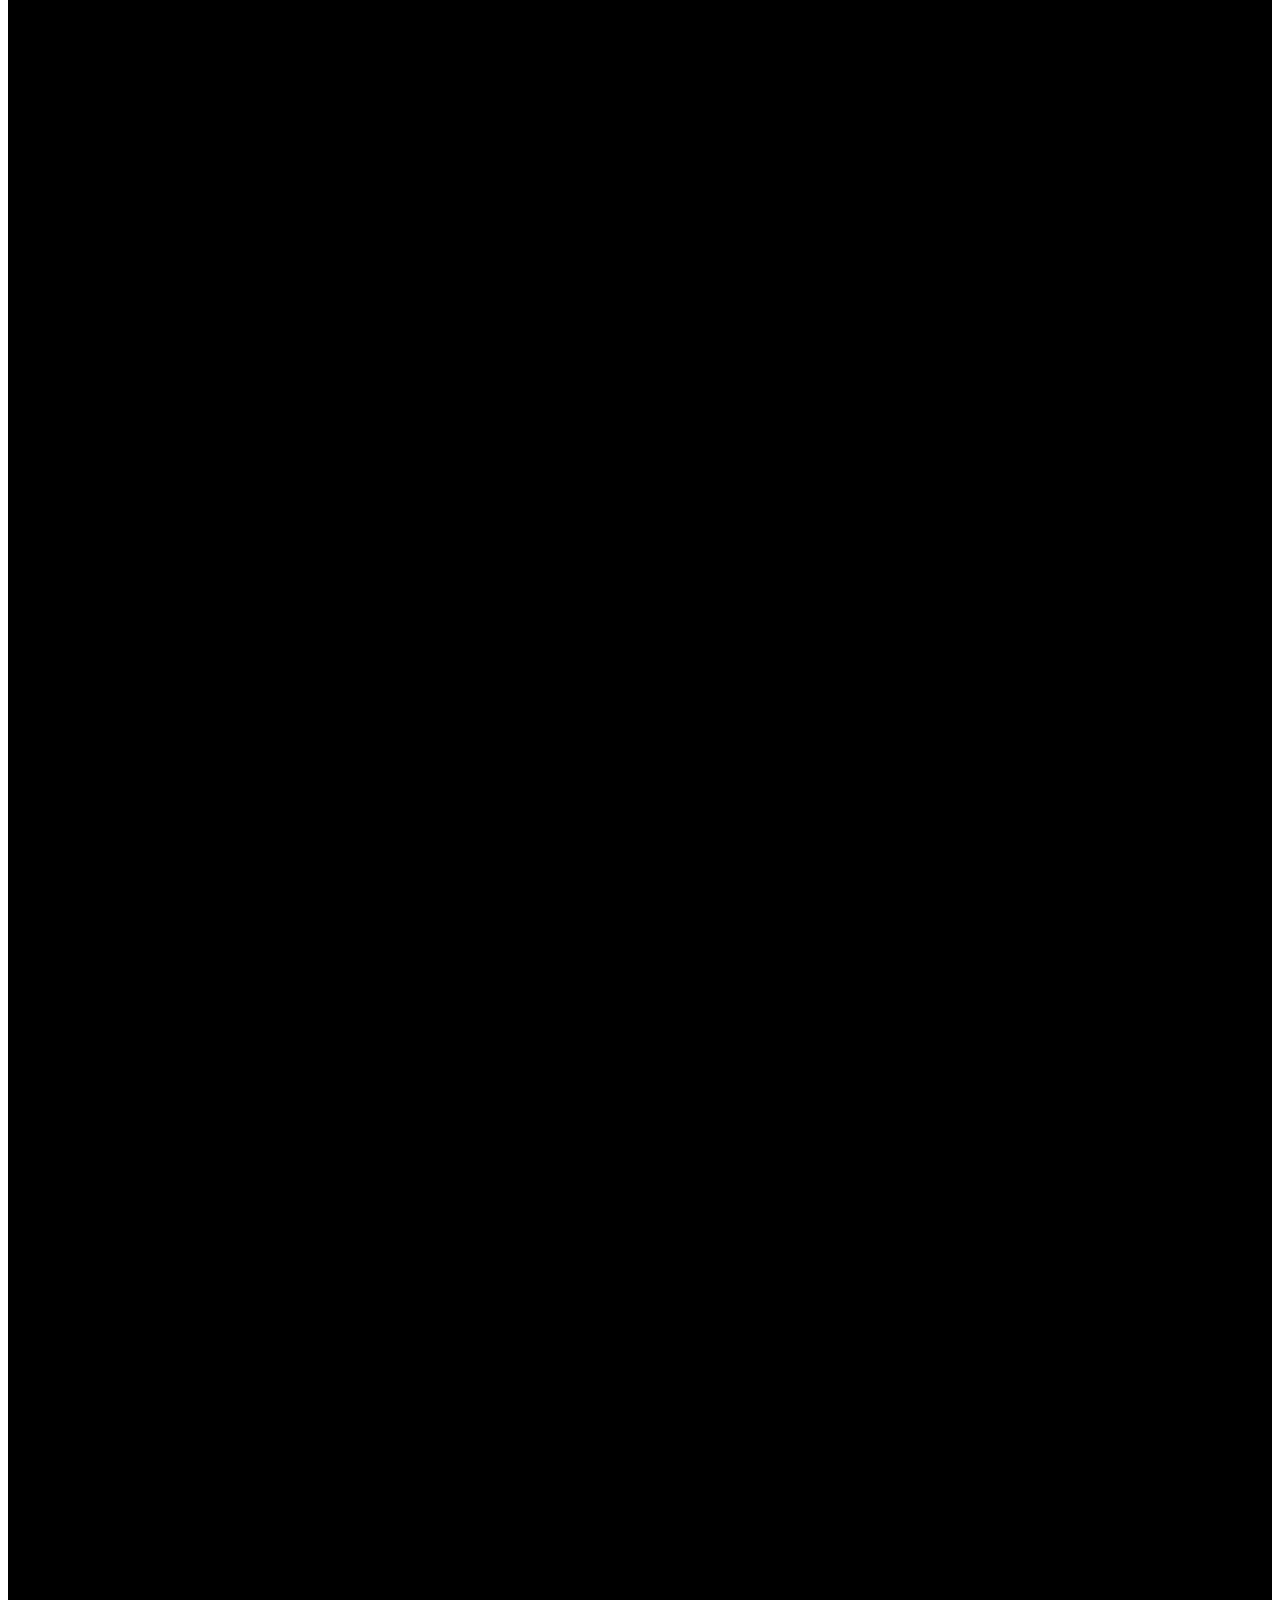
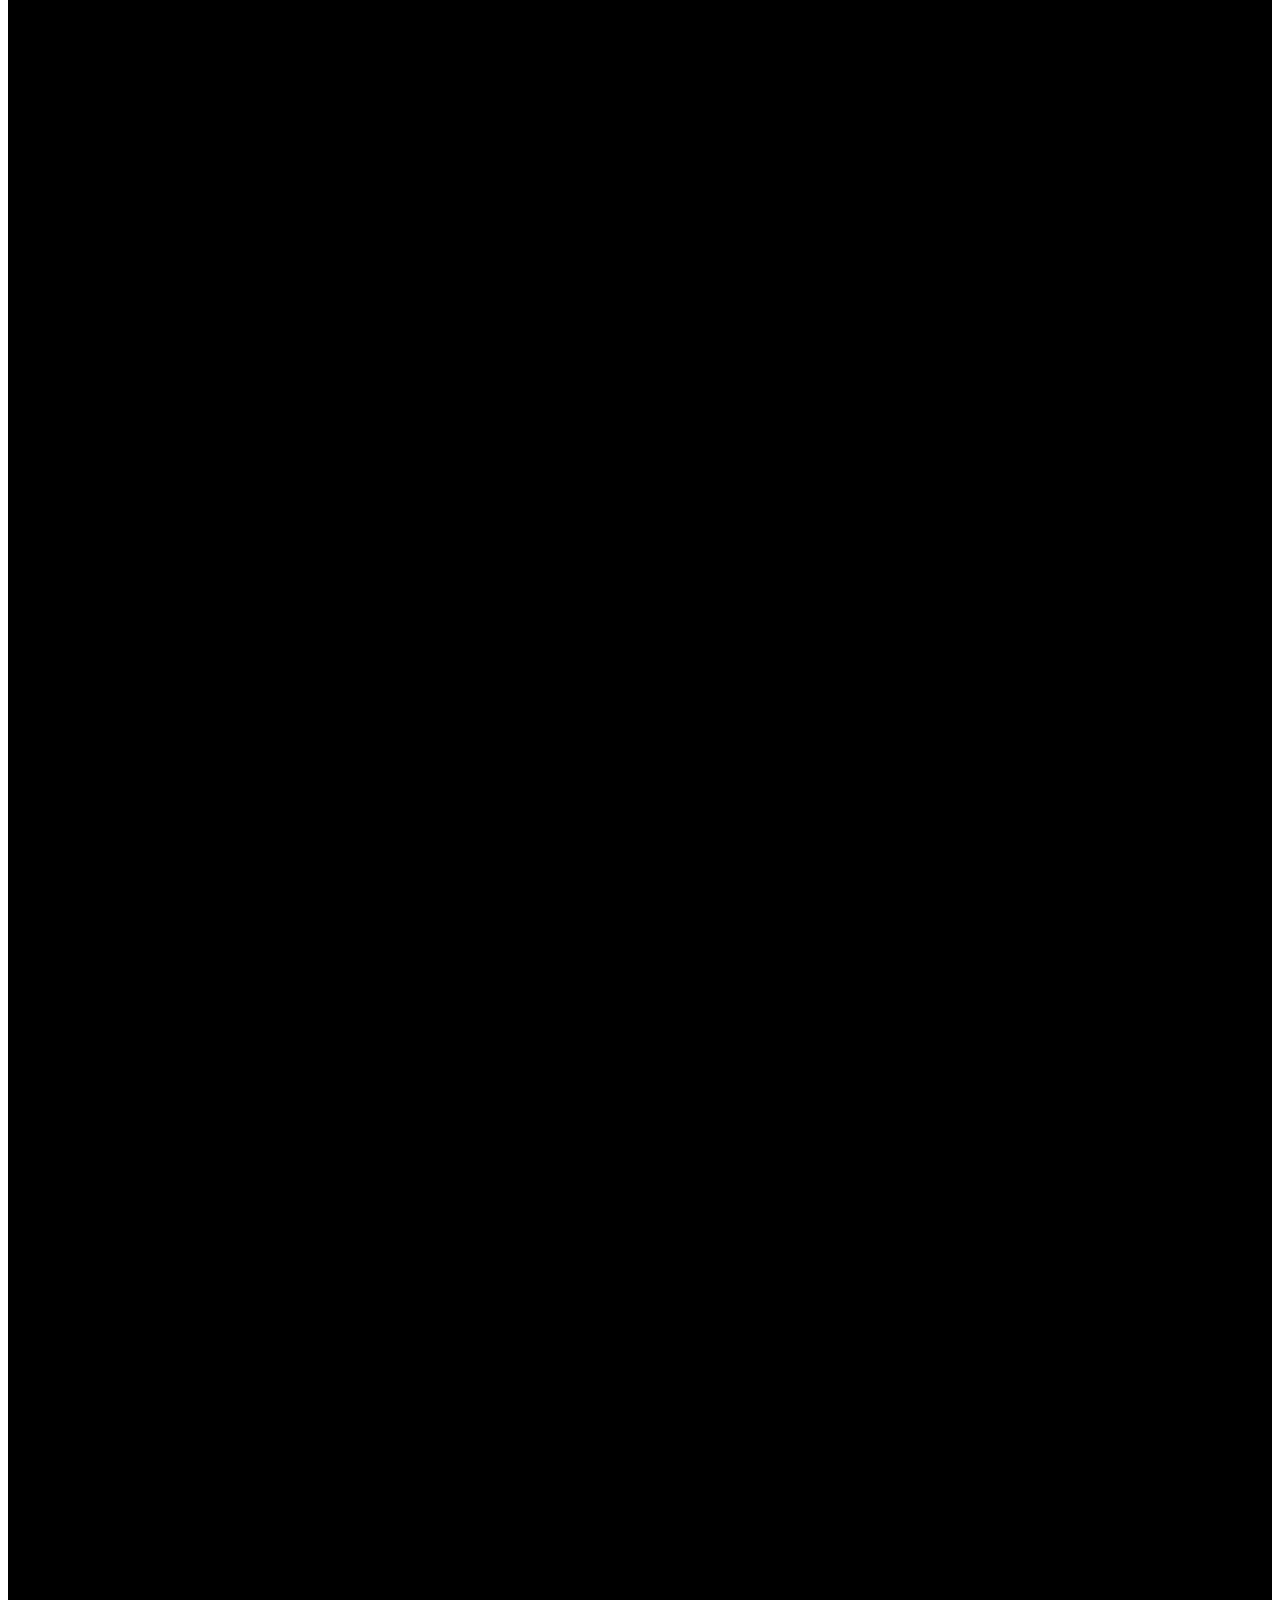
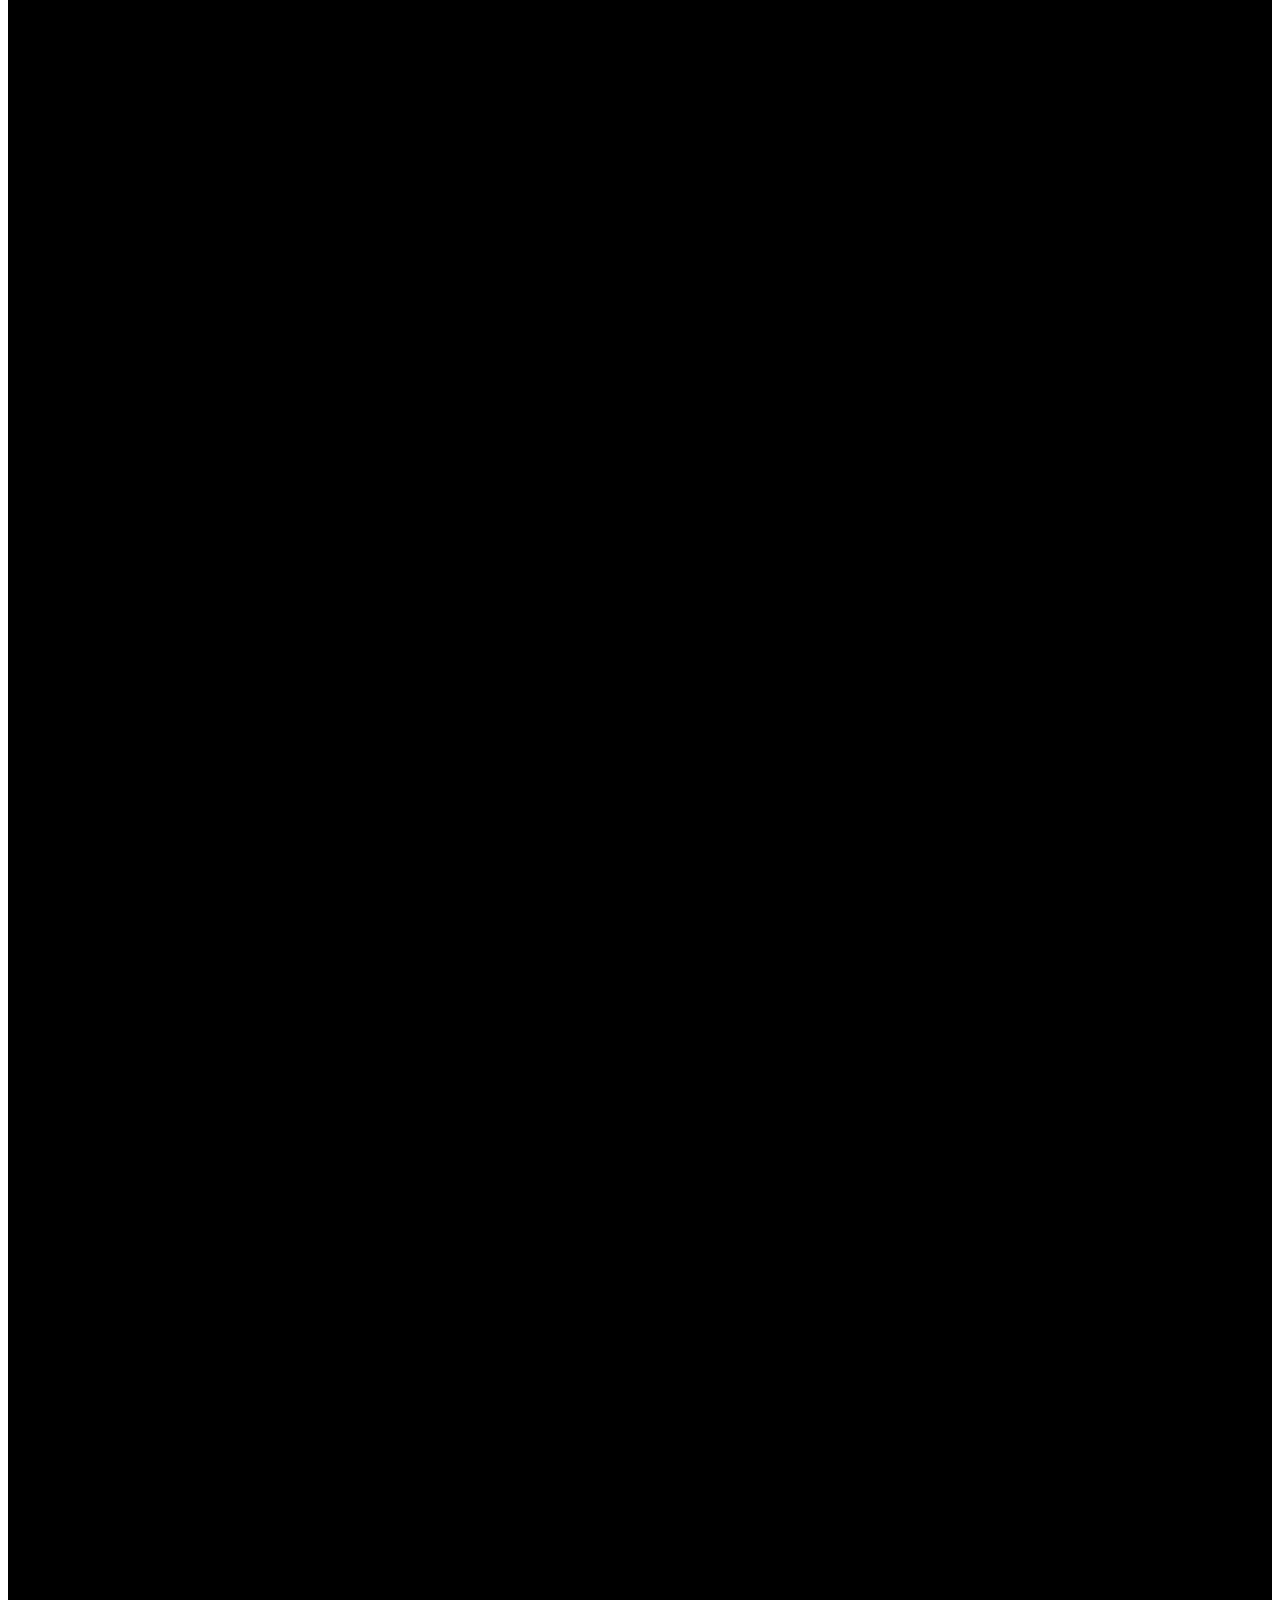
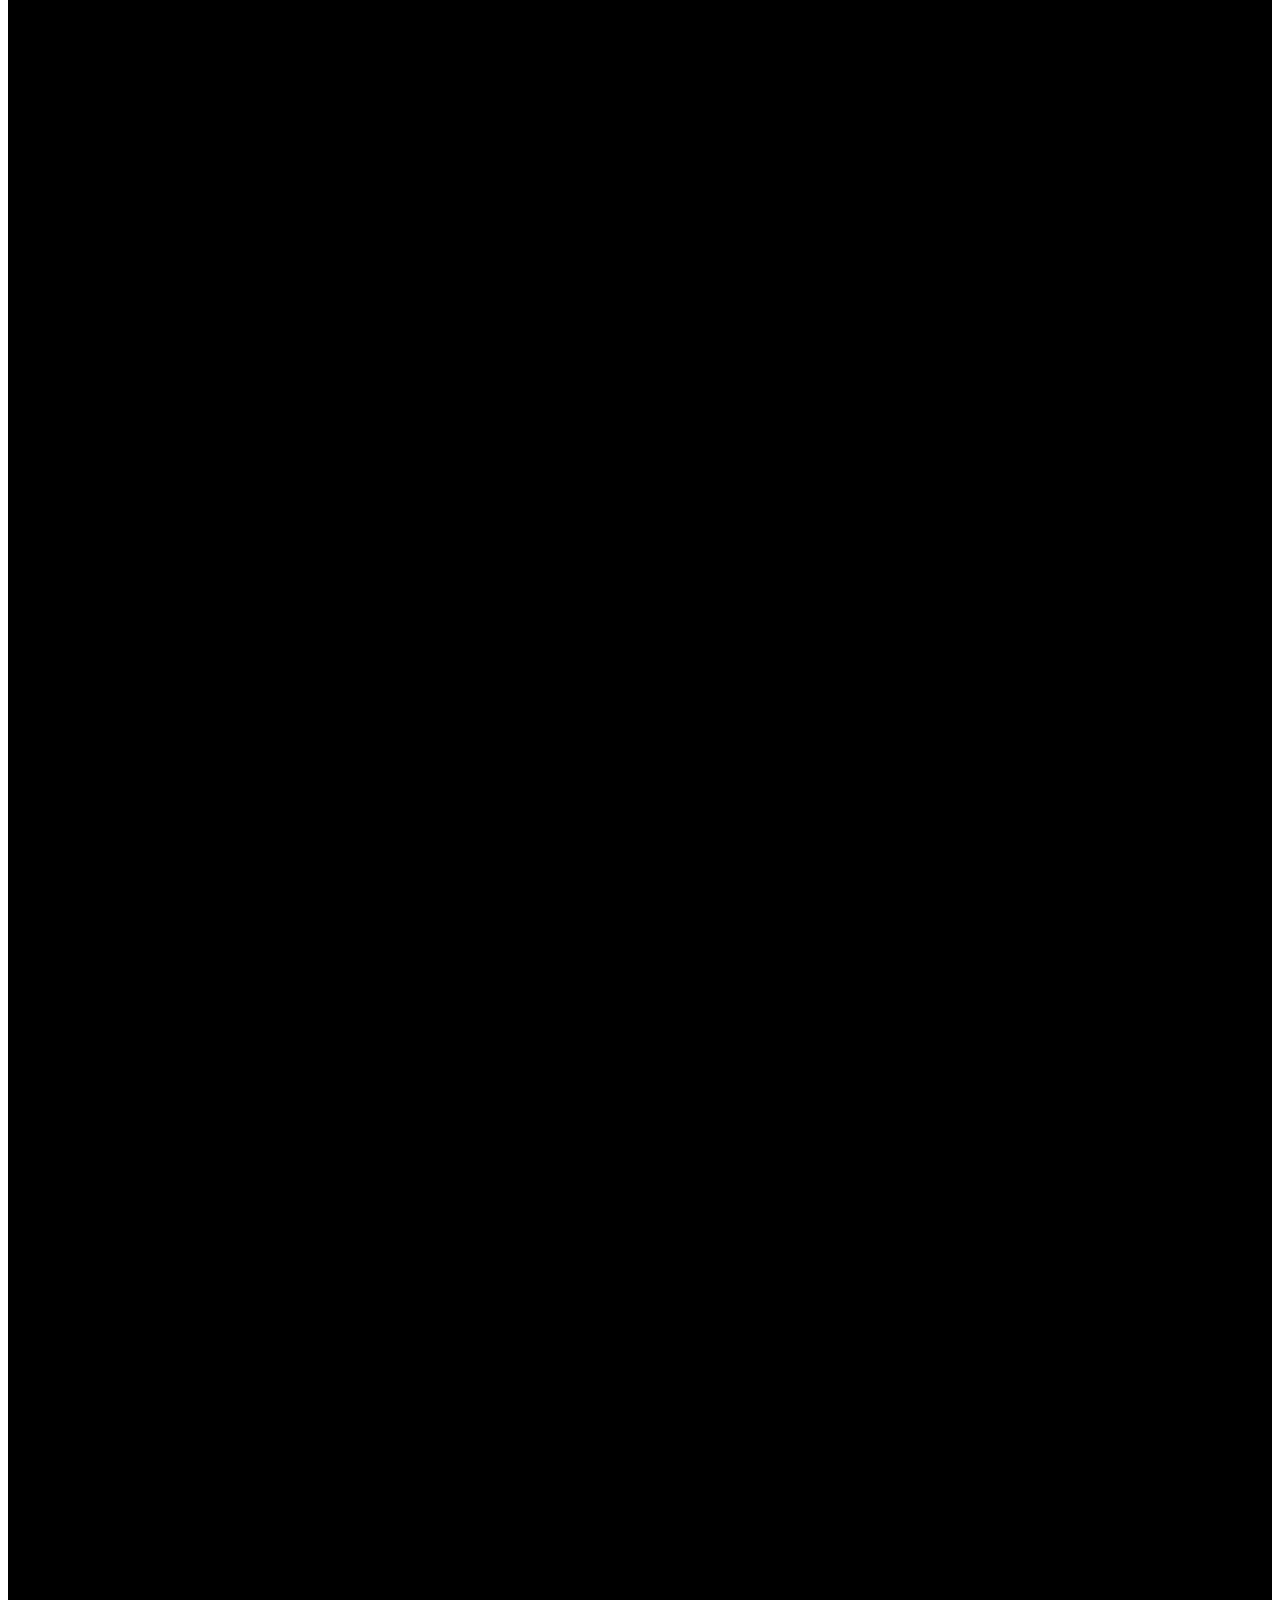
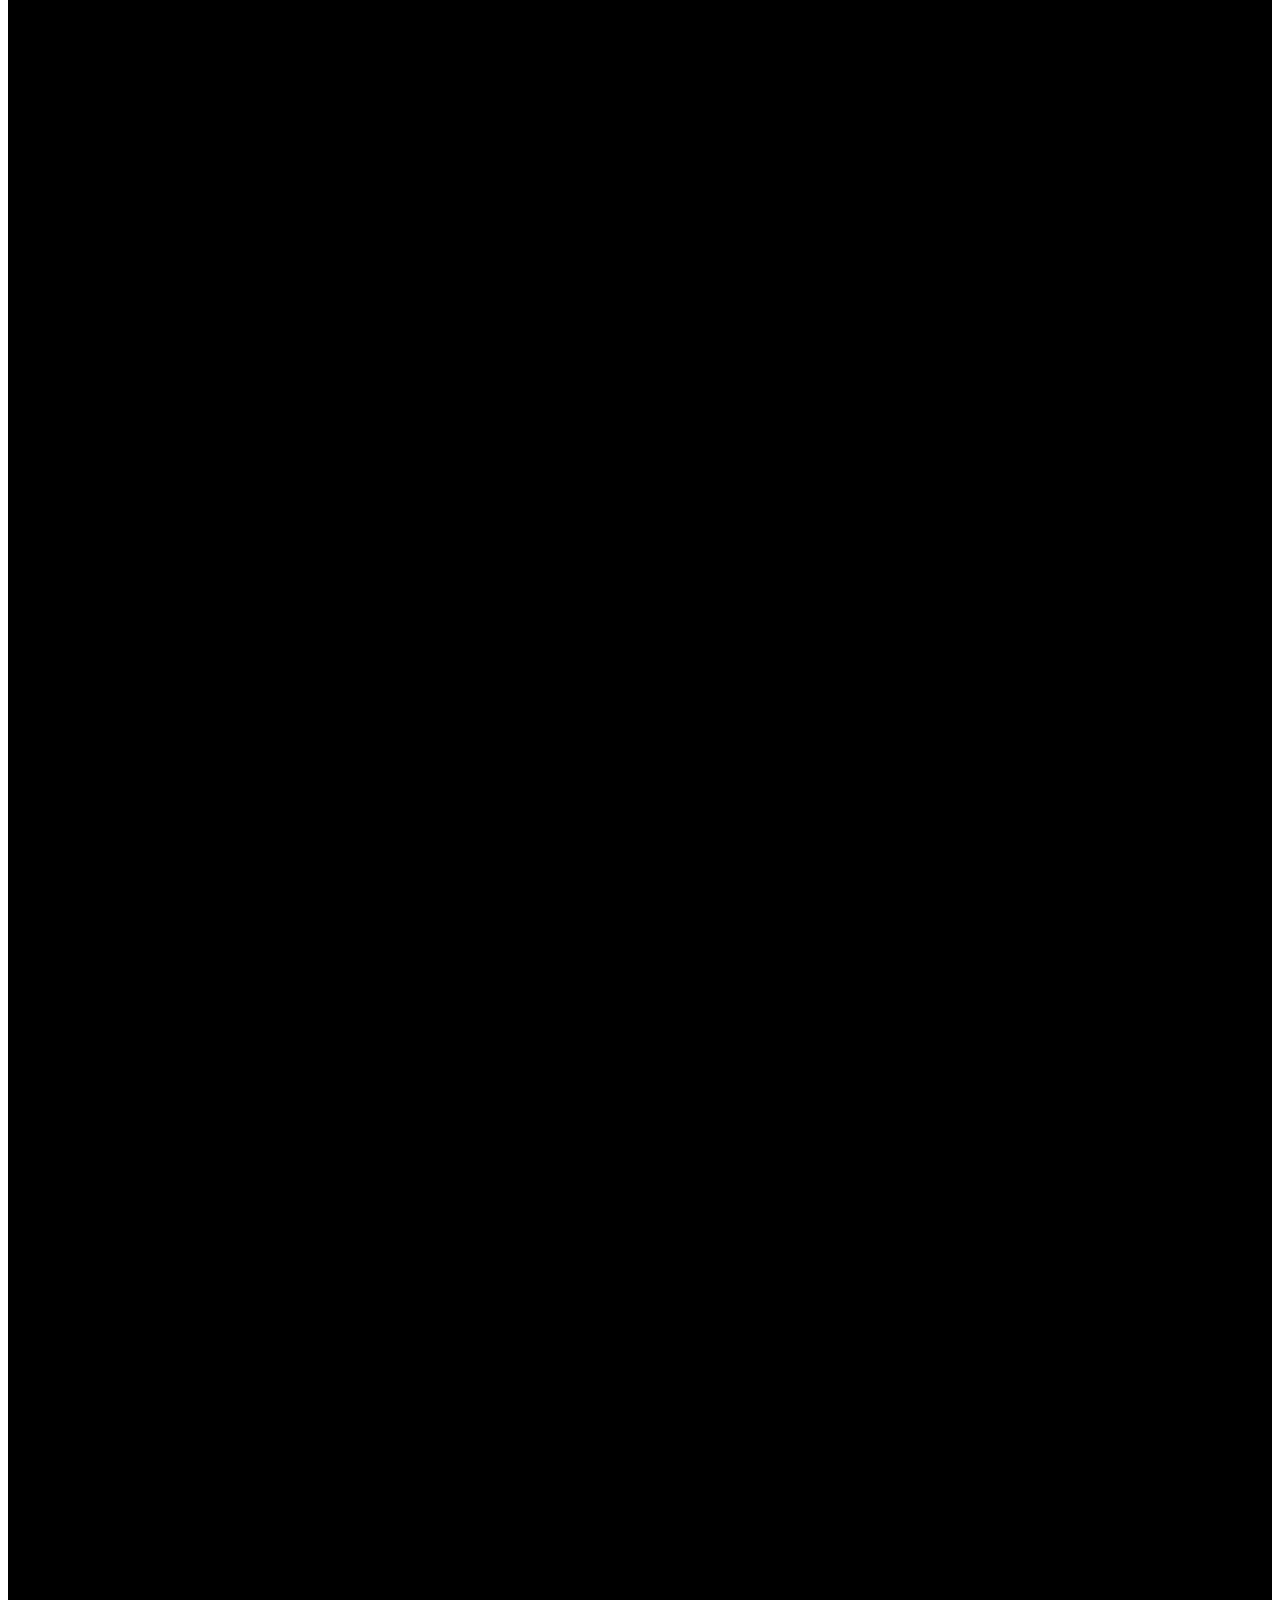
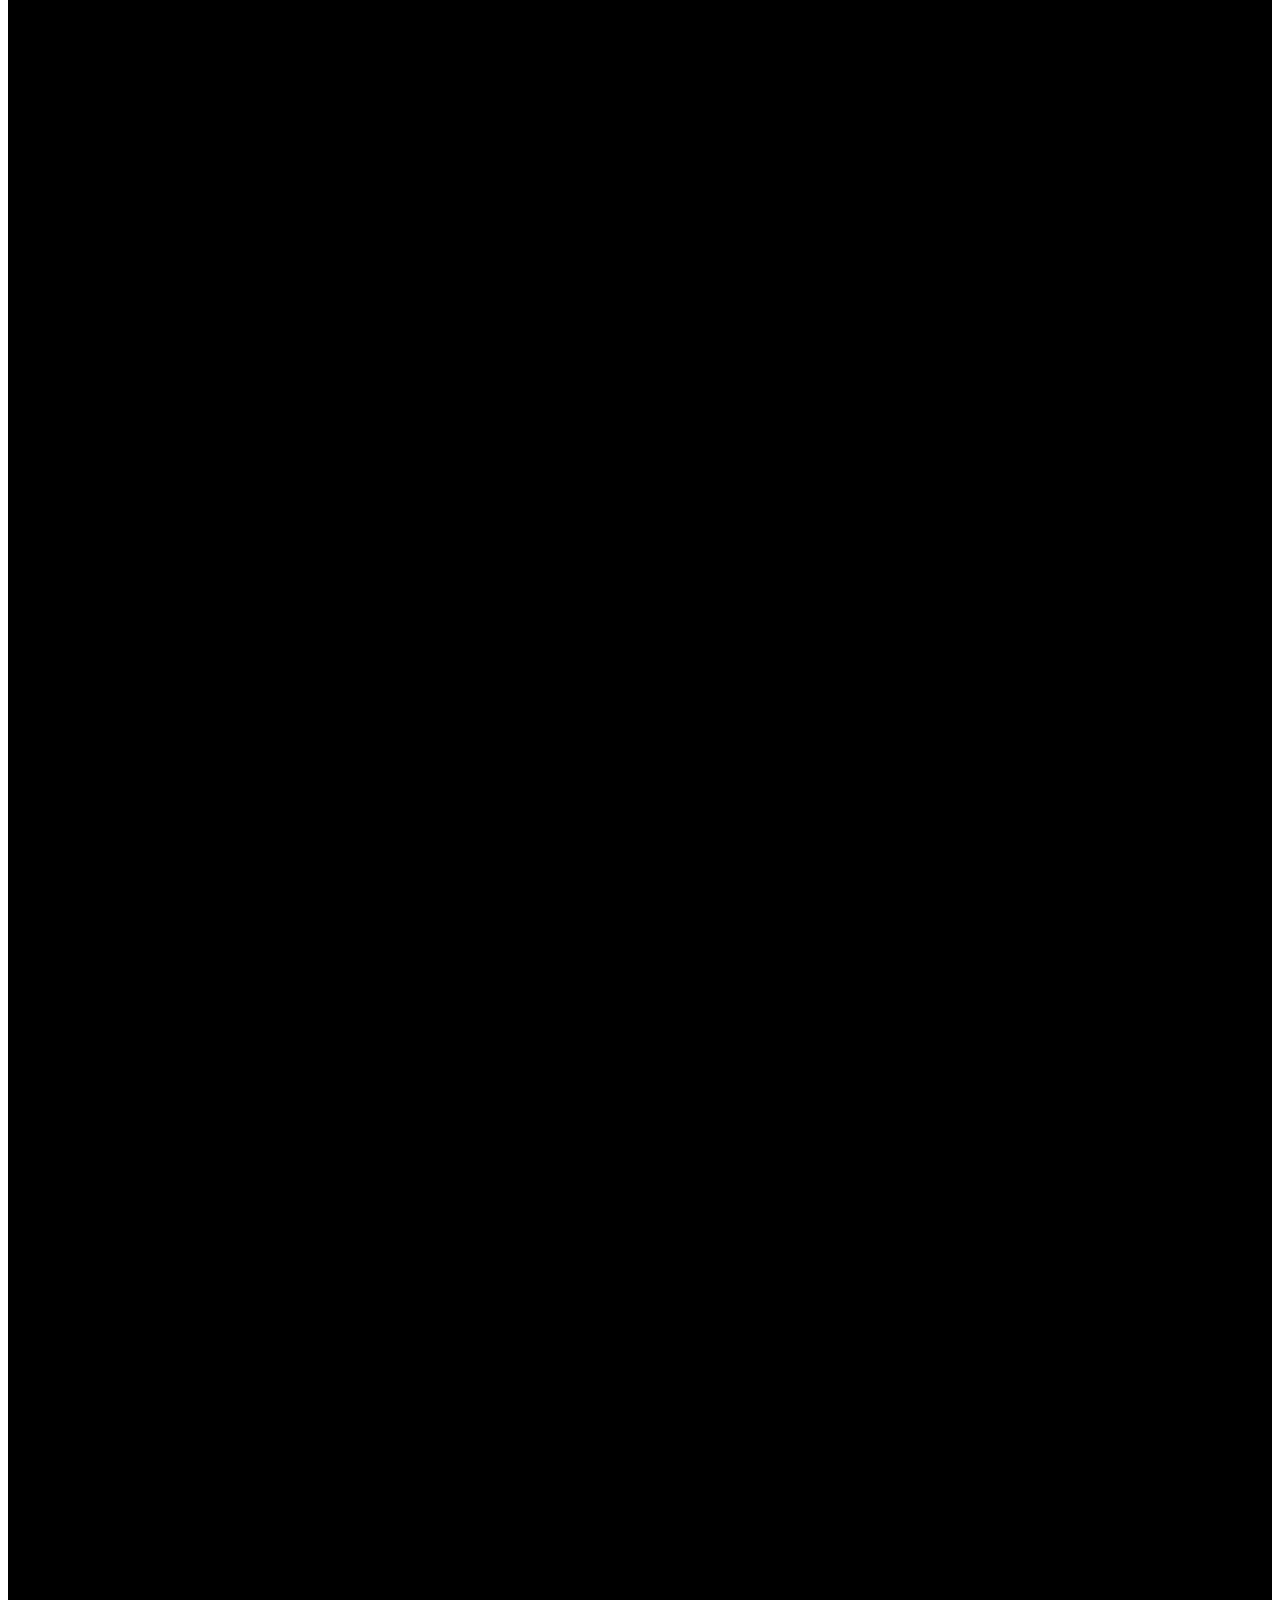
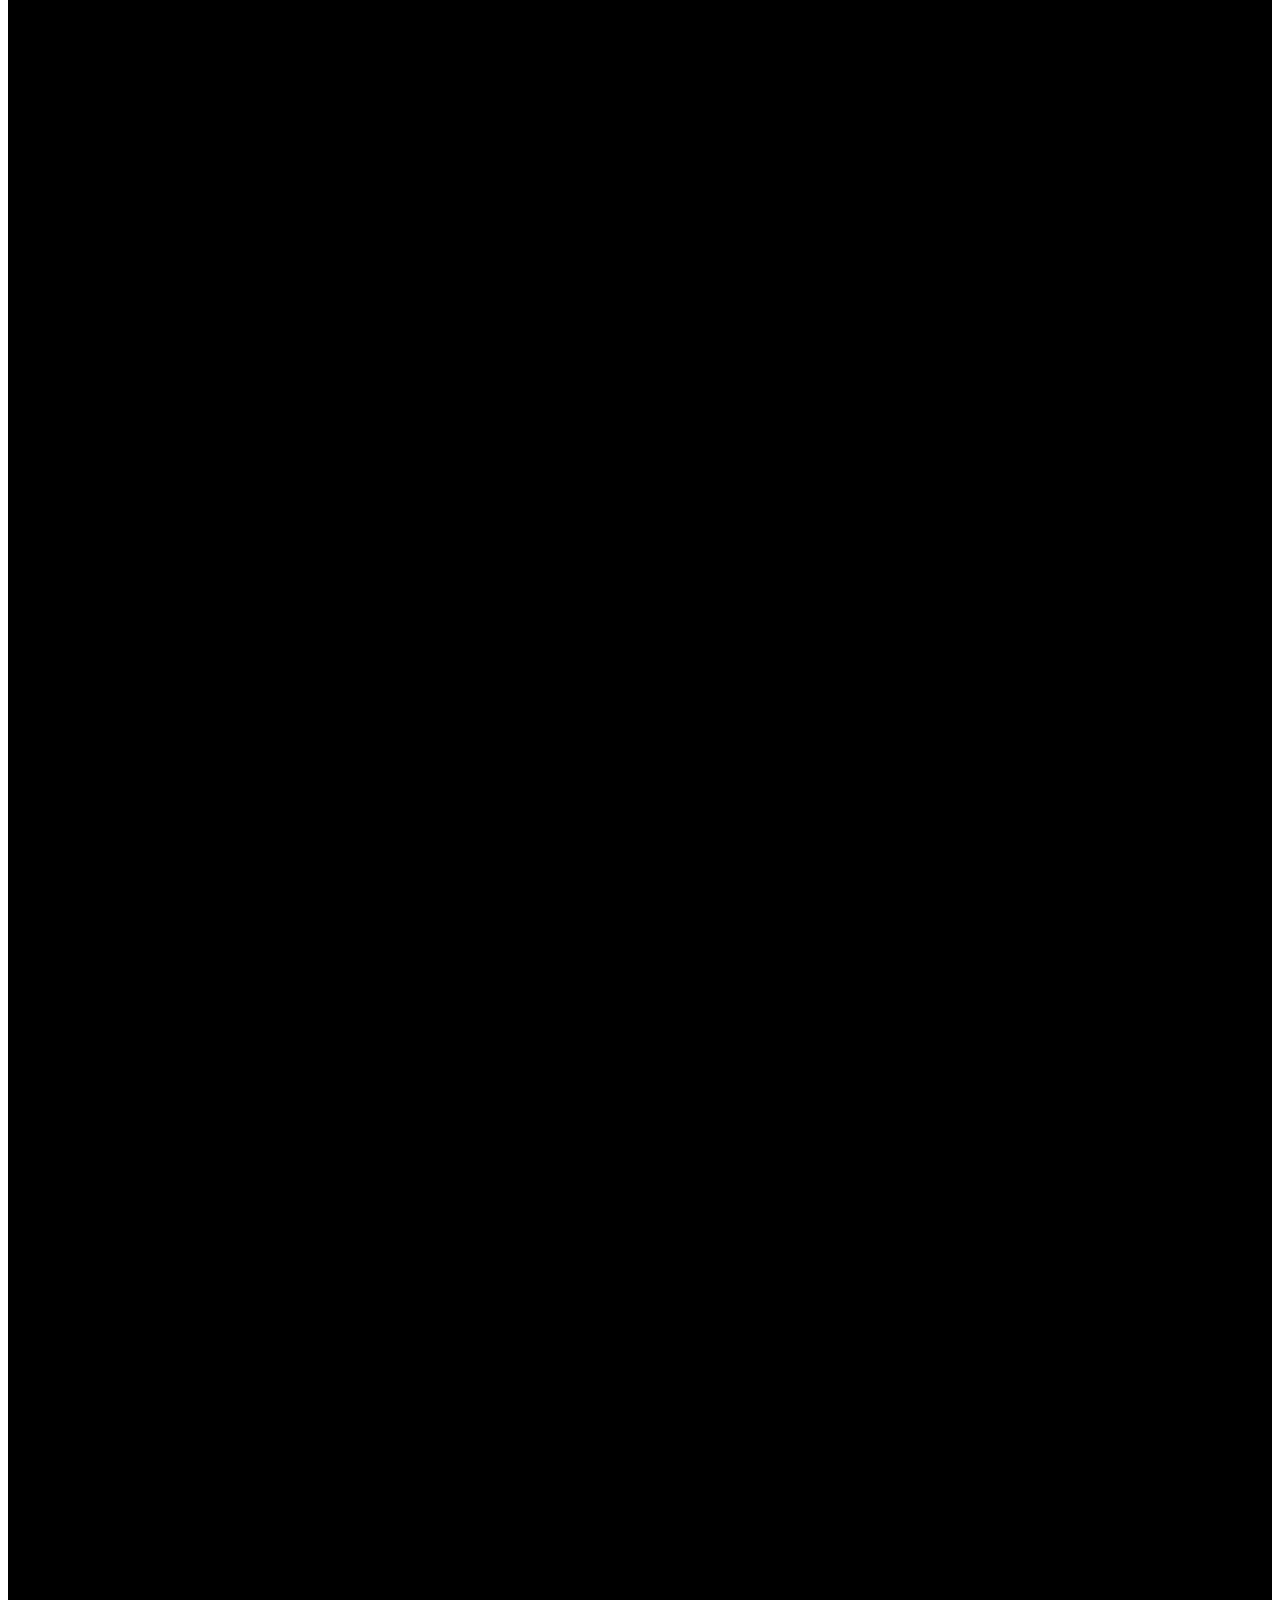
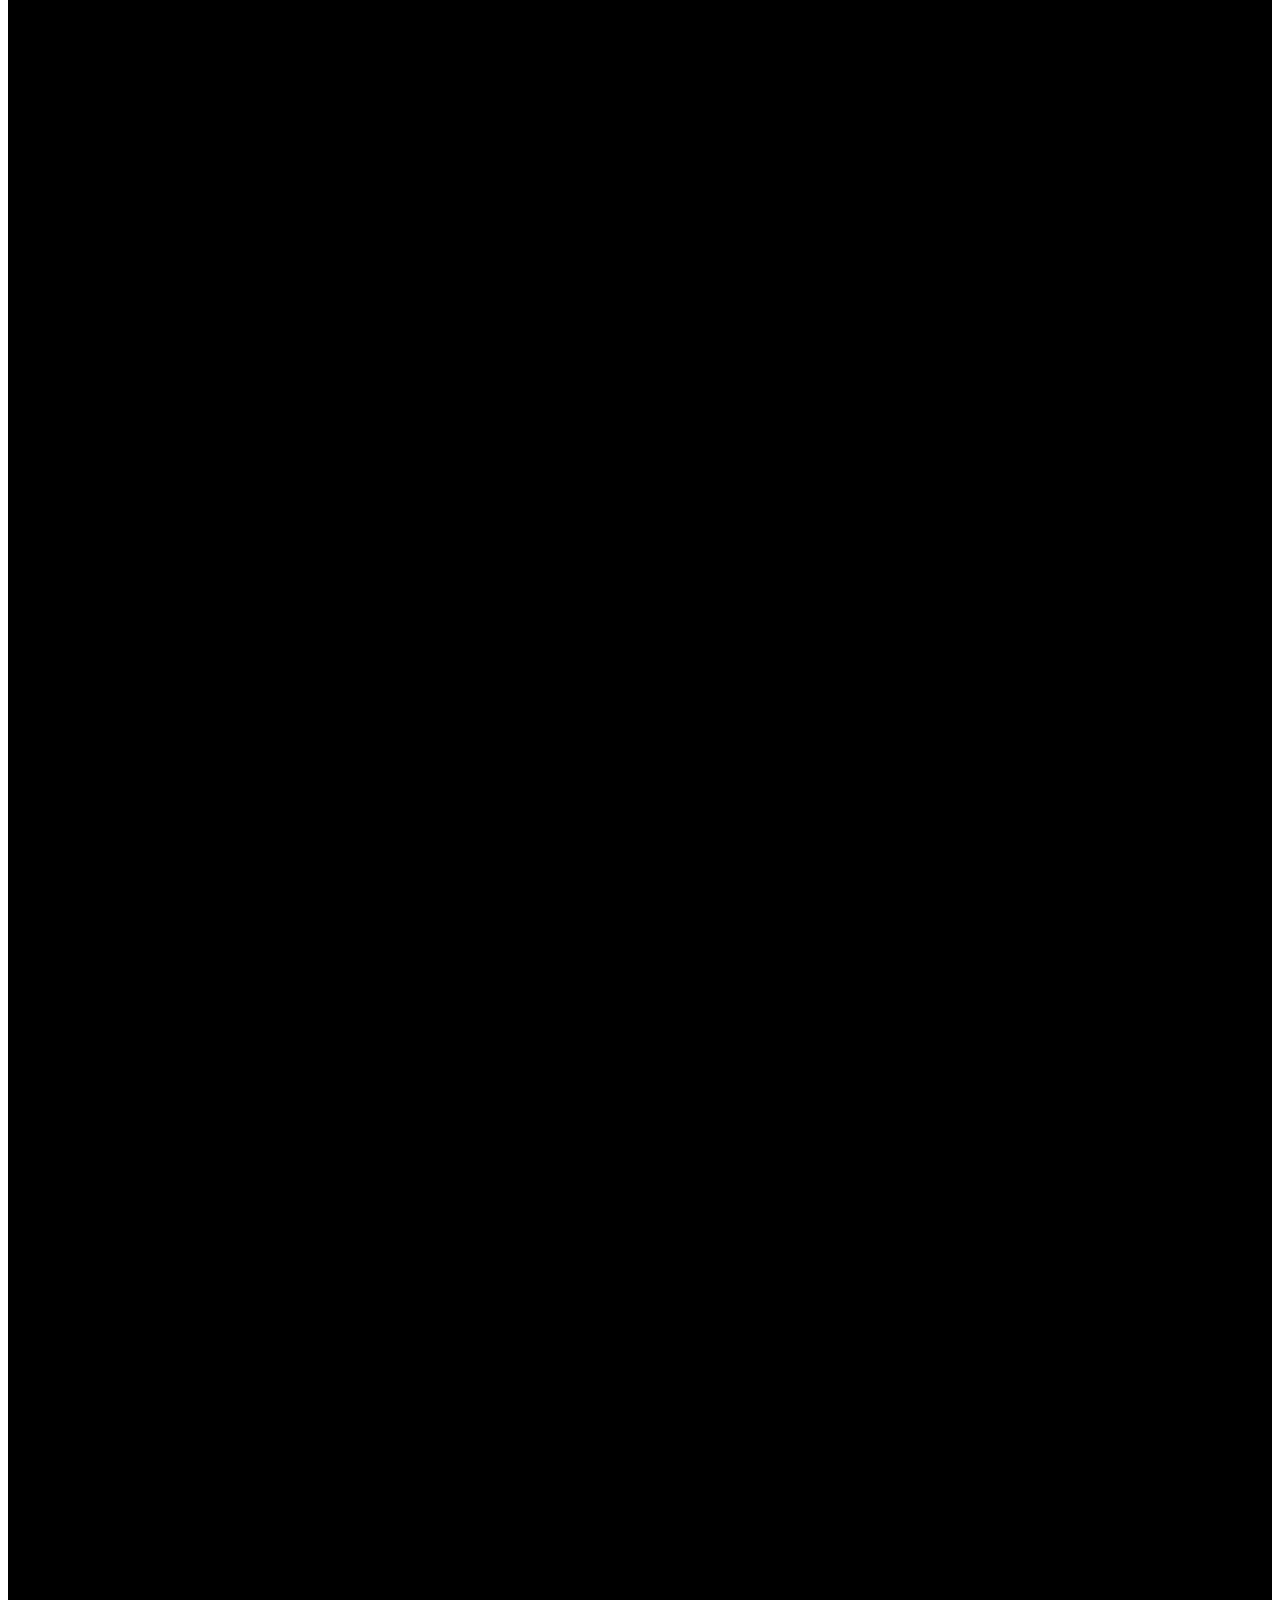
==== commit 980e6d5b: "Update index.html" ====
--- a/index.html
+++ b/index.html
@@ -3,8 +3,14 @@
 <head>
     <meta charset="UTF-8">
     <meta name="viewport" content="width=device-width, initial-scale=1.0">
-    <title>Sol</title>
+    <title>Sol - Solar System Explorer</title>
     <link rel="stylesheet" href="styles.css">
+    <!-- Add metadata -->
+    <meta name="description" content="Interactive exploration of the Sol system in the year 2990">
+    <!-- Optimize rendering -->
+    <meta http-equiv="X-UA-Compatible" content="IE=edge">
+    <!-- Prevent touch delay on mobile -->
+    <meta name="viewport" content="width=device-width, initial-scale=1.0, maximum-scale=1.0, user-scalable=no">
 </head>
 <body>
     <!-- Loading indicator -->
@@ -35,12 +41,13 @@
         </div>
         
         <div id="controls">
-            <button id="zoom-in">+</button>
-            <button id="zoom-out">-</button>
-            <button id="reset">Reset View</button>
+            <button id="zoom-in" aria-label="Zoom In">+</button>
+            <button id="zoom-out" aria-label="Zoom Out">-</button>
+            <button id="reset" aria-label="Reset View">Reset View</button>
         </div>
     </div>
     
-    <script src="script.js"></script>
+    <!-- Defer script loading for better page load performance -->
+    <script src="script.js" defer></script>
 </body>
 </html>
--- a/styles.css
+++ b/styles.css
@@ -1,344 +1,989 @@
-* {
-    margin: 0;
-    padding: 0;
-    box-sizing: border-box;
-}
+document.addEventListener('DOMContentLoaded', function() {
+    console.log("Script loading...");
+    
+    const solarSystem = document.getElementById('solar-system');
+    const minZoom = 0.2;
+    const maxZoom = 1.5;
+    let currentZoom = 0.2;
+    let isDragging = false;
+    let startDragX, startDragY;
+    let currentX = 0, currentY = 0;
+    let lastTime = 0;
+    let zoomTarget = { x: 0, y: 0 };
+    let bodyVisibilityThresholds = {
+        planet: 0.1,
+        moon: 0.3,
+        asteroid: 0.4,
+        installation: 0.6
+    };
+    let animationFrameId = null;
+    
+    // Performance optimization: Create object pools for frequently updated elements
+    let allBodies = [];
+    let allOrbits = [];
+    let allMoonOrbits = [];
+    let allAsteroids = [];
+    
+    function updateTransform() {
+        // Only allow panning when zoomed in beyond minimum level
+        if (currentZoom <= minZoom) {
+            // Reset position when at minimum zoom
+            currentX = 0;
+            currentY = 0;
+        } else {
+            // Calculate max pan based on zoom level
+            const maxPan = 1500 * (currentZoom - minZoom) / (maxZoom - minZoom);
+            currentX = Math.max(Math.min(currentX, maxPan), -maxPan);
+            currentY = Math.max(Math.min(currentY, maxPan), -maxPan);
+        }
+        
+        // Performance: Use transform3d for hardware acceleration
+        solarSystem.style.transform = `translate3d(calc(${currentX}px - 50%), calc(${currentY}px - 50%), 0) scale(${currentZoom})`;
+        
+        document.getElementById('solar-system').style.visibility = 'visible';
+        document.getElementById('solar-system').style.opacity = '1';
+        document.getElementById('universe').style.backgroundColor = '#000';
 
-body, html {
-    margin: 0;
-    padding: 0;
-    height: 100%;
-    width: 100%;
-    overflow: hidden;
-    background-color: black;
-    color: white;
-    font-family: Arial, sans-serif;
-}
-
-#universe {
-    position: relative;
-    width: 100%;
-    height: 100vh;
-    overflow: hidden;
-    background-color: #000;
-    background-image: url('assets/images/stars-bg.png');
-    background-size: cover;
-}
-
-#solar-system {
-    position: absolute;
-    top: 50%;
-    left: 50%;
-    width: 5000px;
-    height: 5000px;
-    transform-origin: center;
-    visibility: visible !important;
-    opacity: 1 !important;
-}
-
-.celestial-body {
-    position: absolute;
-    border-radius: 50%;
-    overflow: visible;
-    cursor: pointer;
-    transform-style: preserve-3d;
-    transition: box-shadow 0.3s;
-}
-
-.celestial-body .body-content {
-    width: 100%;
-    height: 100%;
-    border-radius: 50%;
-    position: relative;
-    z-index: 10;
-}
-
-.celestial-body:hover {
-    z-index: 1000;
-}
-
-.sun .body-content {
-    background: radial-gradient(circle at 30% 30%, #ffdb8c, #ff9500 40%, #fd6801 60%, #a64203);
-    box-shadow: 0 0 50px rgba(255, 160, 60, 0.8);
-}
-
-/* Tooltip styling with zoom adaptability */
-.tooltip {
-    position: absolute;
-    width: 250px;
-    background-color: rgba(0, 0, 0, 0.85);
-    border: 2px solid rgba(255, 255, 255, 0.4);
-    border-radius: 8px;
-    padding: 12px;
-    pointer-events: none;
-    opacity: 0;
-    transition: opacity 0.3s;
-    z-index: 1000;
-    top: 0;
-    left: 100%;
-    margin-left: 20px;
-    transform-origin: left center;
-    font-size: 14px;
-}
-
-.celestial-body:hover .tooltip {
-    opacity: 1;
-}
-
-.tooltip h3 {
-    margin-bottom: 8px;
-    color: #fff;
-    font-size: 18px;
-    text-shadow: 0 0 5px rgba(255, 255, 255, 0.3);
-}
-
-/* Improved zoom controls */
-#controls {
-    position: fixed;
-    bottom: 20px;
-    right: 20px;
-    z-index: 1000;
-    display: flex;
-    flex-direction: row;
-}
-
-#controls button {
-    background-color: rgba(0, 0, 0, 0.7);
-    color: white;
-    border: 1px solid rgba(255, 255, 255, 0.6);
-    padding: 10px 15px;
-    margin: 0 5px;
-    border-radius: 4px;
-    cursor: pointer;
-    font-weight: bold;
-    font-size: 16px;
-    transition: all 0.2s;
-    box-shadow: 0 0 10px rgba(0, 0, 0, 0.5);
-}
-
-#controls button:hover {
-    background-color: rgba(50, 50, 50, 0.8);
-    transform: scale(1.05);
-}
-
-/* Enhanced orbit styling for better visibility */
-.orbit {
-    position: absolute;
-    border: 1px solid rgba(255, 255, 255, 0.3);
-    border-radius: 50%;
-    pointer-events: none;
-    z-index: 5;
-    transform-style: preserve-3d;
-}
-
-.moon-orbit {
-    position: absolute;
-    border: 1px solid rgba(255, 255, 255, 0.25);
-    border-radius: 50%;
-    pointer-events: none;
-    z-index: 5;
-    transform-style: preserve-3d;
-}
-
-/* Improved planet styling with better visibility */
-.mercury .body-content {
-    background: linear-gradient(30deg, #6e6e6e, #a6a6a6, #d4d4d4);
-    box-shadow: 0 0 10px rgba(166, 166, 166, 0.7);
-}
-
-.venus .body-content {
-    background: linear-gradient(30deg, #a57c1b, #e6e600, #ffffcc);
-    box-shadow: 0 0 10px rgba(230, 230, 0, 0.7);
-}
-
-.earth .body-content {
-    background: linear-gradient(30deg, #1a5599, #3399ff, #66ccff);
-    box-shadow: 0 0 10px rgba(51, 153, 255, 0.7);
-}
-
-.luna .body-content {
-    background: linear-gradient(30deg, #aaaaaa, #cccccc, #eeeeee);
-    box-shadow: 0 0 5px rgba(204, 204, 204, 0.8);
-}
-
-.mars .body-content {
-    background: linear-gradient(30deg, #992900, #ff6600, #ff9966);
-    box-shadow: 0 0 10px rgba(255, 102, 0, 0.7);
-}
-
-.jupiter .body-content {
-    background: linear-gradient(30deg, #a67c52, #d4a876, #e6c699);
-    background-image: repeating-linear-gradient(30deg, transparent, transparent 20px, rgba(150, 90, 60, 0.2) 20px, rgba(150, 90, 60, 0.2) 40px);
-    box-shadow: 0 0 15px rgba(214, 168, 118, 0.7);
-}
-
-.io .body-content {
-    background: linear-gradient(30deg, #aaaa00, #ffff00, #ffffaa);
-    box-shadow: 0 0 8px rgba(255, 255, 0, 0.8);
-}
-
-.europa .body-content {
-    background: linear-gradient(30deg, #cccccc, #ffffff, #ffffee);
-    box-shadow: 0 0 8px rgba(255, 255, 240, 0.8);
-}
-
-.ganymede .body-content, .callisto .body-content {
-    box-shadow: 0 0 8px rgba(255, 255, 255, 0.7);
-}
-
-.saturn .body-content {
-    background: linear-gradient(30deg, #b39766, #d4c099, #e6d4b3);
-    box-shadow: 0 0 15px rgba(212, 192, 153, 0.7);
-}
-
-.titan .body-content {
-    background: linear-gradient(30deg, #b3a066, #e6c86b, #ffdc82);
-    box-shadow: 0 0 8px rgba(230, 200, 107, 0.8);
-}
-
-.enceladus .body-content, .rhea .body-content {
-    box-shadow: 0 0 6px rgba(255, 255, 255, 0.7);
-}
-
-.uranus .body-content {
-    background: linear-gradient(30deg, #5dacee, #77ccff, #aaddff);
-    box-shadow: 0 0 15px rgba(119, 204, 255, 0.7);
-}
-
-.neptune .body-content {
-    background: linear-gradient(30deg, #3355bb, #5577dd, #7799ff);
-    box-shadow: 0 0 15px rgba(85, 119, 221, 0.7);
-}
-
-.triton .body-content {
-    background: linear-gradient(30deg, #99aabb, #aabbcc, #bbc9dd);
-    box-shadow: 0 0 8px rgba(170, 187, 204, 0.7);
-}
-
-.pluto .body-content {
-    background: linear-gradient(30deg, #9a7c5c, #b39980, #ccb399);
-    box-shadow: 0 0 8px rgba(179, 153, 128, 0.7);
-}
-
-.charon .body-content {
-    background: linear-gradient(30deg, #887766, #aa9988, #bbaa99);
-    box-shadow: 0 0 6px rgba(170, 153, 136, 0.7);
-}
-
-/* Planet rings */
-.planet-rings {
-    position: absolute;
-    border-radius: 50%;
-    transform: rotateX(75deg);
-    z-index: 5;
-    pointer-events: none;
-}
-
-/* Asteroid styling with better visibility */
-.asteroid {
-    position: absolute;
-    border-radius: 50%;
-    background-color: #bbb;
-    box-shadow: 0 0 3px rgba(255, 255, 255, 0.7);
-    pointer-events: none;
-    z-index: 8;
-}
-
-.asteroid-belt {
-    position: absolute;
-    width: 5000px;
-    height: 5000px;
-    pointer-events: none;
-    z-index: 8;
-}
-
-/* Moon specific styles to ensure visibility */
-.moon {
-    position: absolute;
-    transform-style: preserve-3d;
-    z-index: 60;
-}
-
-/* Responsive design for smaller screens */
-@media (max-width: 768px) {
-    #controls {
-        bottom: 10px;
-        right: 10px;
+        updateZoomDisplay();
+        updateBodyVisibility();
     }
     
-    #controls button {
-        padding: 8px 12px;
-        font-size: 14px;
+    window.onerror = function(message, source, lineno, colno, error) {
+        console.error("Error encountered:", message);
+        console.error("At:", source, "Line:", lineno, "Column:", colno);
+        console.error("Stack trace:", error ? error.stack : "Not available");
+        
+        // Force remove loading screen if there's an error
+        const loadingScreen = document.getElementById('loading');
+        if (loadingScreen) {
+            loadingScreen.style.opacity = '0';
+            setTimeout(() => {
+                loadingScreen.style.display = 'none';
+            }, 500);
+        }
+        
+        return true; // This prevents the browser's default error handling
+    };
+    
+    function updateMoonOrbits() {
+        // Performance: Only update visible moon orbits
+        allMoonOrbits.forEach(moonOrbit => {
+            if (moonOrbit.style.display === 'none') return;
+            
+            const moonName = moonOrbit.getAttribute('data-moon');
+            const moon = document.querySelector(`.${moonName.toLowerCase()}`);
+            if (!moon) return;
+            
+            const parentBody = moon.dataset.parentBody;
+            if (!parentBody) return;
+            
+            const parentElement = document.querySelector(`.${parentBody.toLowerCase()}`);
+            if (!parentElement) return;
+            
+            const parentDiameter = parseFloat(parentElement.style.width);
+            const moonDiameter = parseFloat(moon.style.width);
+            
+            // Calculate minimum orbit distance (outside the parent planet)
+            let minOrbitRadius = parentDiameter / 2 + moonDiameter / 2 + 5; // Adding 5px padding
+            
+            // Get the base orbit radius
+            let orbitRadius = parseFloat(moon.dataset.orbitRadius || 0);
+            
+            // Ensure orbit is outside the parent planet
+            orbitRadius = Math.max(orbitRadius, minOrbitRadius);
+            moon.dataset.adjustedRadius = orbitRadius;
+            
+            // Update moon orbit display
+            moonOrbit.style.width = `${orbitRadius * 2}px`;
+            moonOrbit.style.height = `${orbitRadius * 2}px`;
+            moonOrbit.style.left = `${(parentDiameter - orbitRadius * 2) / 2}px`;
+            moonOrbit.style.top = `${(parentDiameter - orbitRadius * 2) / 2}px`;
+        });
     }
     
-    .tooltip {
-        width: 200px;
-        font-size: 12px;
-        padding: 8px;
+    function updateBodyVisibility() {
+        // Performance: Use cached element references 
+        const isMoonVisible = currentZoom >= bodyVisibilityThresholds.moon;
+        const isAsteroidVisible = currentZoom >= bodyVisibilityThresholds.asteroid;
+        
+        // Update planets and stars
+        allBodies.forEach(body => {
+            const bodyType = body.getAttribute('data-body-type');
+            const bodyName = body.getAttribute('data-name');
+            const tooltip = body.querySelector('.tooltip');
+            
+            // Calculate appropriate scale factor based on zoom level
+            let scaleFactor = 1;
+            if (bodyType === 'planet' || bodyType === 'star') {
+                // Improved scaling formula to prevent ballooning
+                scaleFactor = Math.max(0.5, Math.min(1, 1 / (currentZoom * 1.5)));
+            } else if (bodyType === 'moon') {
+                scaleFactor = Math.max(0.5, Math.min(1, 1 / (currentZoom * 1.3)));
+            }
+            
+            const bodyContent = body.querySelector('.body-content');
+            if (bodyContent) {
+                bodyContent.style.transform = `scale(${scaleFactor})`;
+            }
+            
+            if (tooltip) {
+                tooltip.style.transform = `scale(${1/currentZoom})`;
+                tooltip.style.display = 'none';
+            }
+            
+            // Always make the Sun visible, regardless of zoom level
+            if (bodyName === "Sol") {
+                body.style.display = 'block';
+            }
+            // For other bodies, use normal visibility rules
+            else if (bodyType === 'planet') {
+                body.style.display = 'block';
+            } else if (bodyType === 'moon' && isMoonVisible) {
+                body.style.display = 'block';
+            } else {
+                body.style.display = 'none';
+            }
+        });
+        
+        // Update asteroid visibility
+        allAsteroids.forEach(asteroid => {
+            asteroid.style.display = isAsteroidVisible ? 'block' : 'none';
+        });
+        
+        // Update orbit visibility
+        allOrbits.forEach(orbit => {
+            orbit.style.opacity = Math.min(1, currentZoom * 2);
+        });
+        
+        // Update moon orbit visibility
+        allMoonOrbits.forEach(orbit => {
+            if (isMoonVisible) {
+                orbit.style.display = 'block';
+                orbit.style.opacity = Math.min(1, currentZoom * 1.5);
+            } else {
+                orbit.style.display = 'none';
+            }
+        });
+            
+        // Only update moon orbits if they're visible
+        if (isMoonVisible) {
+            updateMoonOrbits();
+        }
     }
     
-    .tooltip h3 {
-        font-size: 16px;
+    function updateZoomDisplay() {
+        const zoomLevelDisplay = document.getElementById('zoom-level');
+        if (zoomLevelDisplay) {
+            zoomLevelDisplay.textContent = `${Math.round(currentZoom * 100)}%`;
+        }
     }
-}
+    
+    updateTransform();
+    
+    const celestialBodies = [
+        {
+            name: "Sol",
+            diameter: 200,
+            position: { x: 0, y: 0 },
+            color: "#fd6801",
+            description: "Our solar system's star, providing energy to all planets and supporting life on Earth.",
+            orbitSpeed: 0,
+            type: "star"
+        },
+        {
+            name: "Mercury",
+            diameter: 20,
+            orbitRadius: 300,
+            orbitSpeed: 4.1,
+            color: "#a6a6a6",
+            description: "The smallest and innermost planet, known for extreme environment technologies and specialized mining operations.",
+            type: "planet",
+            inclination: 0.03
+        },
+        {
+            name: "Venus",
+            diameter: 38,
+            orbitRadius: 400,
+            orbitSpeed: 1.6,
+            color: "#e6e600",
+            description: "Earth's toxic twin with a runaway greenhouse effect, now a major mining operation under Terra's authority.",
+            type: "planet",
+            inclination: 0.05
+        },
+        {
+            name: "Earth",
+            diameter: 40,
+            orbitRadius: 500,
+            orbitSpeed: 1,
+            color: "#3399ff",
+            description: "Humanity's birthplace, now partially rewilded and serving as a biological repository with most population in orbital habitats.",
+            type: "planet",
+            inclination: 0.02
+        },
+        {
+            name: "Luna",
+            diameter: 12,
+            orbitRadius: 25,
+            orbitSpeed: 1.5,
+            parentBody: "Earth",
+            color: "#cccccc",
+            description: "Earth's moon, home to early human colonization efforts and historical sites of significance.",
+            type: "moon",
+            inclination: 0.08
+        },
+        {
+            name: "Mars",
+            diameter: 30,
+            orbitRadius: 600,
+            orbitSpeed: 0.53,
+            color: "#ff6600",
+            description: "The solar system's breadbasket with terraformed agricultural domes producing food for trillions of humans.",
+            type: "planet",
+            inclination: 0.06
+        },
+        {
+            name: "Phobos",
+            diameter: 6,
+            orbitRadius: 18,
+            orbitSpeed: 3,
+            parentBody: "Mars",
+            color: "#aaaaaa",
+            description: "Mars' larger moon, now home to orbital transfer stations and habitat construction facilities.",
+            type: "moon",
+            inclination: 0.04
+        },
+        {
+            name: "Deimos",
+            diameter: 4,
+            orbitRadius: 26,
+            orbitSpeed: 2,
+            parentBody: "Mars",
+            color: "#999999",
+            description: "Mars' smaller moon, hosting observatories and communication relay stations.",
+            type: "moon",
+            inclination: 0.07
+        },
+        {
+            name: "Jupiter",
+            diameter: 120,
+            orbitRadius: 900,
+            orbitSpeed: 0.084,
+            color: "#ffcc99",
+            description: "A gas giant and economic superpower controlling energy resources and advanced technologies.",
+            type: "planet",
+            inclination: 0.04,
+            hasRings: true,
+            ringWidth: 20,
+            ringColor: "rgba(255, 220, 180, 0.3)"
+        },
+        {
+            name: "Io",
+            diameter: 10,
+            orbitRadius: 35,
+            orbitSpeed: 1.8,
+            parentBody: "Jupiter",
+            color: "#ffffaa",
+            description: "Jupiter's volcanically active moon with specialized mining operations.",
+            type: "moon",
+            inclination: 0.05
+        },
+        {
+            name: "Europa",
+            diameter: 10,
+            orbitRadius: 45,
+            orbitSpeed: 1.4,
+            parentBody: "Jupiter",
+            color: "#ffffee",
+            description: "Jupiter's ice-covered moon with subsurface ocean, hosting scientific outposts.",
+            type: "moon",
+            inclination: 0.02
+        },
+        {
+            name: "Ganymede",
+            diameter: 15,
+            orbitRadius: 60,
+            orbitSpeed: 1.0,
+            parentBody: "Jupiter",
+            color: "#cccccc",
+            description: "Jupiter's largest moon and an important administrative center for Jovian operations.",
+            type: "moon",
+            inclination: 0.03
+        },
+        {
+            name: "Callisto",
+            diameter: 14,
+            orbitRadius: 75,
+            orbitSpeed: 0.8,
+            parentBody: "Jupiter",
+            color: "#999999",
+            description: "Jupiter's outermost large moon with significant habitat development.",
+            type: "moon",
+            inclination: 0.04
+        },
+        {
+            name: "Saturn",
+            diameter: 100,
+            orbitRadius: 1300,
+            orbitSpeed: 0.034,
+            color: "#ffe6b3",
+            description: "Ringed gas giant under the control of the Outer System Empire, with strategic resource operations.",
+            type: "planet",
+            inclination: 0.08,
+            hasRings: true,
+            ringWidth: 40,
+            ringColor: "rgba(210, 180, 140, 0.5)"
+        },
+        {
+            name: "Titan",
+            diameter: 16,
+            orbitRadius: 60,
+            orbitSpeed: 0.9,
+            parentBody: "Saturn",
+            color: "#e6b800",
+            description: "Saturn's largest moon and the administrative center of the Outer System Empire.",
+            type: "moon",
+            inclination: 0.05
+        },
+        {
+            name: "Enceladus",
+            diameter: 7,
+            orbitRadius: 35,
+            orbitSpeed: 1.3,
+            parentBody: "Saturn",
+            color: "#ffffff",
+            description: "An icy moon with subsurface ocean, known for water harvesting operations.",
+            type: "moon",
+            inclination: 0.03
+        },
+        {
+            name: "Rhea",
+            diameter: 9,
+            orbitRadius: 45,
+            orbitSpeed: 1.1,
+            parentBody: "Saturn",
+            color: "#dddddd",
+            description: "Saturn's second-largest moon, hosting imperial military installations.",
+            type: "moon",
+            inclination: 0.06
+        },
+        {
+            name: "Uranus",
+            diameter: 70,
+            orbitRadius: 1800,
+            orbitSpeed: 0.012,
+            color: "#77ccff",
+            description: "Ice giant under Outer System Empire control with specialized gas extraction operations.",
+            type: "planet",
+            inclination: 0.12,
+            hasRings: true,
+            ringWidth: 20,
+            ringColor: "rgba(150, 200, 255, 0.3)"
+        },
+        {
+            name: "Miranda",
+            diameter: 8,
+            orbitRadius: 30,
+            orbitSpeed: 1.2,
+            parentBody: "Uranus",
+            color: "#aabbcc",
+            description: "Uranus' moon with unusual surface features, now hosting gas processing facilities.",
+            type: "moon",
+            inclination: 0.04
+        },
+        {
+            name: "Titania",
+            diameter: 10,
+            orbitRadius: 40,
+            orbitSpeed: 0.9,
+            parentBody: "Uranus",
+            color: "#bbccdd",
+            description: "Largest moon of Uranus with significant imperial presence.",
+            type: "moon",
+            inclination: 0.05
+        },
+        {
+            name: "Neptune",
+            diameter: 68,
+            orbitRadius: 2100,
+            orbitSpeed: 0.006,
+            color: "#3366ff",
+            description: "The outermost gas giant controlled by the Outer System Empire, with deuterium and tritium extraction facilities.",
+            type: "planet",
+            inclination: 0.09,
+            hasRings: true,
+            ringWidth: 15,
+            ringColor: "rgba(100, 150, 255, 0.3)"
+        },
+        {
+            name: "Triton",
+            diameter: 12,
+            orbitRadius: 40,
+            orbitSpeed: 1.1,
+            parentBody: "Neptune",
+            color: "#ccccff",
+            description: "Neptune's largest moon with significant imperial presence and specialized manufacturing.",
+            type: "moon",
+            inclination: 0.08
+        },
+        {
+            name: "Proteus",
+            diameter: 6,
+            orbitRadius: 25,
+            orbitSpeed: 1.5,
+            parentBody: "Neptune",
+            color: "#aaaaee",
+            description: "A dark, irregularly shaped moon hosting monitoring stations.",
+            type: "moon",
+            inclination: 0.03
+        },
+        {
+            name: "Pluto",
+            diameter: 16,
+            orbitRadius: 2400,
+            orbitSpeed: 0.004,
+            color: "#ccb399",
+            description: "Dwarf planet serving as humanity's forward scientific observatory, accessible to all factions for research.",
+            type: "planet",
+            inclination: 0.14
+        },
+        {
+            name: "Charon",
+            diameter: 8,
+            orbitRadius: 12,
+            orbitSpeed: 1.2,
+            parentBody: "Pluto",
+            color: "#bbaa99",
+            description: "Pluto's largest moon, functioning as an extension of the scientific outpost.",
+            type: "moon",
+            inclination: 0.05
+        }
+        // Reduced the number of celestial bodies for better performance
+        // You can add them back selectively as needed
+    ];
+    
+    const systemCenter = {
+        x: 2500,
+        y: 2500
+    };
 
-/* Loading indicator */
-#loading {
-    position: fixed;
-    top: 0;
-    left: 0;
-    width: 100vw;
-    height: 100vh;
-    background-color: rgba(0, 0, 0, 0.9);
-    display: flex;
-    flex-direction: column;
-    justify-content: center;
-    align-items: center;
-    z-index: 9999;
-    color: white;
-    font-size: 24px;
-    opacity: 1;
-    transition: opacity 0.5s ease-out;
-}
+function createCelestialBodies() {
+        console.log("Creating celestial bodies...");
+        
+        // Create planets and Sun first
+        celestialBodies.forEach(body => {
+            if (body.parentBody) return; // Skip moons for now
+            
+            if (body.name === "Sol") {
+                const sunElement = document.querySelector('.sun');
+                sunElement.style.width = `${body.diameter}px`;
+                sunElement.style.height = `${body.diameter}px`;
+                sunElement.style.left = `${systemCenter.x - body.diameter/2}px`;
+                sunElement.style.top = `${systemCenter.y - body.diameter/2}px`;
+                sunElement.dataset.bodyType = body.type;
+                allBodies.push(sunElement);
+                console.log("Sun positioned at:", sunElement.style.left, sunElement.style.top);
+                return;
+            }
+            
+            const angle = Math.random() * Math.PI * 2;
+            const x = systemCenter.x + Math.cos(angle) * body.orbitRadius;
+            const y = systemCenter.y + Math.sin(angle) * body.orbitRadius;
+            
+            const element = document.createElement('div');
+            element.className = `celestial-body ${body.name.toLowerCase()}`;
+            element.setAttribute('data-name', body.name);
+            element.setAttribute('data-body-type', body.type);
+            element.style.width = `${body.diameter}px`;
+            element.style.height = `${body.diameter}px`;
+            element.style.left = `${x - body.diameter/2}px`;
+            element.style.top = `${y - body.diameter/2}px`;
+            element.style.zIndex = 50;
+            
+            const bodyContent = document.createElement('div');
+            bodyContent.className = 'body-content';
+            
+            const tooltip = document.createElement('div');
+            tooltip.className = 'tooltip';
+            tooltip.innerHTML = `<h3>${body.name}</h3><p>${body.description}</p>`;
+            
+            const orbit = document.createElement('div');
+            orbit.className = 'orbit';
+            orbit.style.width = `${body.orbitRadius * 2}px`;
+            orbit.style.height = `${body.orbitRadius * 2}px`;
+            orbit.style.left = `${systemCenter.x - body.orbitRadius}px`;
+            orbit.style.top = `${systemCenter.y - body.orbitRadius}px`;
+            orbit.style.borderColor = 'rgba(255, 255, 255, 0.3)';
+            
+            if (body.inclination) {
+                orbit.style.transform = `rotateX(${body.inclination * 180}deg)`;
+            }
+            
+            element.appendChild(bodyContent);
+            element.appendChild(tooltip);
+            solarSystem.appendChild(element);
+            solarSystem.appendChild(orbit);
+            
+            // Add element to our cache arrays
+            allBodies.push(element);
+            allOrbits.push(orbit);
+            
+            element.addEventListener('click', function() {
+                window.location.href = `detail.html?body=${body.name.toLowerCase()}`;
+            });
+            
+            // Add hover events for tooltips - using mouseenter/leave for better performance
+            element.addEventListener('mouseenter', function(e) {
+                const tooltip = this.querySelector('.tooltip');
+                if (tooltip) {
+                    tooltip.style.display = 'block';
+                    tooltip.style.transform = `scale(${1/currentZoom})`;
+                }
+                e.stopPropagation();
+            });
+            
+            element.addEventListener('mouseleave', function() {
+                const tooltip = this.querySelector('.tooltip');
+                if (tooltip) {
+                    tooltip.style.display = 'none';
+                }
+            });
+            
+            if (body.hasRings) {
+                const rings = document.createElement('div');
+                rings.className = 'planet-rings';
+                rings.style.width = `${body.diameter * 2.2}px`;
+                rings.style.height = `${body.ringWidth}px`;
+                rings.style.backgroundColor = body.ringColor;
+                rings.style.left = `${-body.diameter * 0.6}px`;
+                rings.style.top = `${(body.diameter - body.ringWidth) / 2}px`;
+                element.appendChild(rings);
+            }
+            
+            element.dataset.angle = angle;
+            element.dataset.orbitSpeed = body.orbitSpeed;
+            element.dataset.orbitRadius = body.orbitRadius;
+            
+            console.log(`Created ${body.name} at position:`, x, y);
+        });
+        
+        // Now create moons
+        celestialBodies.forEach(body => {
+            if (!body.parentBody) return;
+            
+            const parentElement = document.querySelector(`.${body.parentBody.toLowerCase()}`);
+            if (!parentElement) {
+                console.error(`Parent body ${body.parentBody} not found for moon ${body.name}`);
+                return;
+            }
+            
+            const angle = Math.random() * Math.PI * 2;
+            
+            const parentDiameter = parseFloat(parentElement.style.width);
+            
+            const element = document.createElement('div');
+            element.className = `celestial-body moon ${body.name.toLowerCase()}`;
+            element.setAttribute('data-name', body.name);
+            element.setAttribute('data-body-type', body.type);
+            element.style.width = `${body.diameter}px`;
+            element.style.height = `${body.diameter}px`;
+            element.style.zIndex = 60;
 
-#loading .spinner {
-    width: 60px;
-    height: 60px;
-    border: 5px solid rgba(255, 255, 255, 0.3);
-    border-radius: 50%;
-    border-top-color: white;
-    animation: spin 1s ease-in-out infinite;
-    margin-bottom: 20px;
-}
+            let orbitRadius = body.orbitRadius;
+           if (body.parentBody === "Saturn") {
+               orbitRadius = Math.max(body.orbitRadius, parentDiameter * 0.8);
+           } else {
+               orbitRadius = Math.max(body.orbitRadius, parentDiameter * 0.7);
+           }
+           body.orbitRadius = orbitRadius;
 
-@keyframes spin {
-    to { transform: rotate(360deg); }
-}
+           const moonX = orbitRadius * Math.cos(angle);
+           const moonY = orbitRadius * Math.sin(angle);
+           element.style.left = `${(parentDiameter - body.diameter) / 2 + moonX}px`;
+           element.style.top = `${(parentDiameter - body.diameter) / 2 + moonY}px`;
+           
+           const bodyContent = document.createElement('div');
+           bodyContent.className = 'body-content';
+           
+           const tooltip = document.createElement('div');
+           tooltip.className = 'tooltip';
+           tooltip.innerHTML = `<h3>${body.name}</h3><p>${body.description}</p>`;
+           
+           const orbit = document.createElement('div');
+           orbit.className = 'moon-orbit';
+           orbit.setAttribute('data-moon', body.name);
+           orbit.style.width = `${orbitRadius * 2}px`;
+           orbit.style.height = `${orbitRadius * 2}px`;
+           orbit.style.left = `${(parentDiameter - orbitRadius * 2) / 2}px`;
+           orbit.style.top = `${(parentDiameter - orbitRadius * 2) / 2}px`;
+           orbit.style.borderColor = 'rgba(255, 255, 255, 0.25)';
+           
+           if (body.inclination) {
+               orbit.style.transform = `rotateX(${body.inclination * 180}deg)`;
+           }
+           
+           element.appendChild(bodyContent);
+           element.appendChild(tooltip);
+           parentElement.appendChild(element);
+           parentElement.appendChild(orbit);
+           
+           // Add to our cache arrays
+           allBodies.push(element);
+           allMoonOrbits.push(orbit);
+           
+           element.addEventListener('click', function(e) {
+               e.stopPropagation();
+               window.location.href = `detail.html?body=${body.name.toLowerCase()}`;
+           });
+           
+           // Add hover events for tooltips
+           element.addEventListener('mouseenter', function(e) {
+               const tooltip = this.querySelector('.tooltip');
+               if (tooltip) {
+                   tooltip.style.display = 'block';
+                   tooltip.style.transform = `scale(${1/currentZoom})`;
+               }
+               e.stopPropagation();
+           });
+           
+           element.addEventListener('mouseleave', function() {
+               const tooltip = this.querySelector('.tooltip');
+               if (tooltip) {
+                   tooltip.style.display = 'none';
+               }
+           });
+           
+           element.dataset.angle = angle;
+           element.dataset.orbitSpeed = body.orbitSpeed;
+           element.dataset.orbitRadius = orbitRadius;
+           element.dataset.adjustedRadius = orbitRadius;
+           element.dataset.parentBody = body.parentBody;
+           
+           console.log(`Created moon ${body.name} orbiting ${body.parentBody} at relative position:`, moonX, moonY);
+       });
+       
+       createAsteroidBelt();
+   }
+   
+   function createAsteroidBelt() {
+       console.log("Creating asteroid belt...");
+       
+       const beltContainer = document.createElement('div');
+       beltContainer.className = 'asteroid-belt';
+       
+       // Reduce asteroid count for better performance
+       const asteroidCount = 150; // Reduced from 300
+       const minRadius = 750;
+       const maxRadius = 850;
+       
+       for (let i = 0; i < asteroidCount; i++) {
+           const angle = Math.random() * Math.PI * 2;
+           const radius = minRadius + Math.random() * (maxRadius - minRadius);
+           const size = 1.5 + Math.random() * 3.5;
+           
+           const x = systemCenter.x + Math.cos(angle) * radius;
+           const y = systemCenter.y + Math.sin(angle) * radius;
+           
+           const asteroid = document.createElement('div');
+           asteroid.className = 'asteroid';
+           asteroid.style.width = `${size}px`;
+           asteroid.style.height = `${size}px`;
+           asteroid.style.left = `${x - size/2}px`;
+           asteroid.style.top = `${y - size/2}px`;
+           
+           const brightness = 150 + Math.floor(Math.random() * 105);
+           asteroid.style.backgroundColor = `rgba(${brightness}, ${brightness}, ${brightness}, 0.9)`;
+           asteroid.style.boxShadow = `0 0 2px rgba(255, 255, 255, 0.7)`;
+           
+           asteroid.dataset.angle = angle;
+           asteroid.dataset.radius = radius;
+           asteroid.dataset.orbitSpeed = 0.04 + Math.random() * 0.08;
+           
+           beltContainer.appendChild(asteroid);
+           allAsteroids.push(asteroid);
+       }
+       
+       solarSystem.appendChild(beltContainer);
+       console.log("Asteroid belt created with", asteroidCount, "asteroids");
+   }
+   
+   function animateCelestialBodies(timestamp) {
+       if (!lastTime) lastTime = timestamp;
+       const deltaTime = (timestamp - lastTime) / 16.67;
+       lastTime = timestamp;
+       
+       // Use cached arrays for better performance
+       // Update planet positions
+       for (let i = 0; i < allBodies.length; i++) {
+           const element = allBodies[i];
+           
+           // Skip sun and moons
+           if (element.getAttribute('data-name') === 'Sol' || element.classList.contains('moon')) continue;
+           
+           // Skip elements that aren't displayed
+           if (element.style.display === 'none') continue;
+           
+           let angle = parseFloat(element.dataset.angle || 0);
+           const speed = parseFloat(element.dataset.orbitSpeed || 0);
+           const radius = parseFloat(element.dataset.orbitRadius || 0);
+           
+           angle += (0.0002 * speed * deltaTime);
+           if (angle > Math.PI * 2) angle -= Math.PI * 2;
+           element.dataset.angle = angle;
+           
+           const diameter = parseFloat(element.style.width);
+           const x = systemCenter.x + Math.cos(angle) * radius;
+           const y = systemCenter.y + Math.sin(angle) * radius;
+           
+           // Use transform for better performance
+           element.style.transform = `translate(${x - diameter/2}px, ${y - diameter/2}px)`;
+           element.style.left = '0px';
+           element.style.top = '0px';
+       }
+       
+       // Update moon positions - only if visible
+       if (currentZoom >= bodyVisibilityThresholds.moon) {
+           const moonElements = document.querySelectorAll('.celestial-body.moon');
+           for (let i = 0; i < moonElements.length; i++) {
+               const moon = moonElements[i];
+               
+               // Skip elements that aren't displayed
+               if (moon.style.display === 'none') continue;
+               
+               let angle = parseFloat(moon.dataset.angle || 0);
+               const speed = parseFloat(moon.dataset.orbitSpeed || 0);
+               const radius = parseFloat(moon.dataset.adjustedRadius || moon.dataset.orbitRadius || 0);
+               
+               angle += (0.0005 * speed * deltaTime);
+               if (angle > Math.PI * 2) angle -= Math.PI * 2;
+               moon.dataset.angle = angle;
+               
+               const parentElement = moon.parentElement;
+               if (!parentElement) continue;
+               
+               const diameter = parseFloat(moon.style.width);
+               const parentDiameter = parseFloat(parentElement.style.width);
+               
+               // Calculate position based on orbit radius and angle
+               const moonX = radius * Math.cos(angle);
+               const moonY = radius * Math.sin(angle);
+               
+               // Use transform for better performance
+               moon.style.transform = `translate(${(parentDiameter - diameter) / 2 + moonX}px, ${(parentDiameter - diameter) / 2 + moonY}px)`;
+               moon.style.left = '0px';
+               moon.style.top = '0px';
+           }
+       }
+       
+       // Update asteroid positions - only if visible
+       if (currentZoom >= bodyVisibilityThresholds.asteroid) {
+           // Batch update asteroids for better performance
+           const updateBatchSize = 15; // Update asteroids in batches of 15
+           const startBatch = Math.floor(timestamp / 100) % Math.ceil(allAsteroids.length / updateBatchSize);
+           const start = startBatch * updateBatchSize;
+           const end = Math.min(start + updateBatchSize, allAsteroids.length);
+           
+           for (let i = start; i < end; i++) {
+               const asteroid = allAsteroids[i];
+               
+               let angle = parseFloat(asteroid.dataset.angle || 0);
+               const speed = parseFloat(asteroid.dataset.orbitSpeed || 0);
+               const radius = parseFloat(asteroid.dataset.radius || 0);
+               
+               angle += (0.0002 * speed * deltaTime);
+               if (angle > Math.PI * 2) angle -= Math.PI * 2;
+               asteroid.dataset.angle = angle;
+               
+               const size = parseFloat(asteroid.style.width);
+               const x = systemCenter.x + Math.cos(angle) * radius;
+               const y = systemCenter.y + Math.sin(angle) * radius;
+               
+               // Use transform for better performance
+               asteroid.style.transform = `translate(${x - size/2}px, ${y - size/2}px)`;
+               asteroid.style.left = '0px';
+               asteroid.style.top = '0px';
+           }
+       }
+       
+       // Only update visible tooltips
+       const visibleTooltips = document.querySelectorAll('.tooltip[style*="display: block"]');
+       for (let i = 0; i < visibleTooltips.length; i++) {
+           visibleTooltips[i].style.transform = `scale(${1/currentZoom})`;
+       }
+       
+       animationFrameId = requestAnimationFrame(animateCelestialBodies);
+   }
+   
+   document.getElementById('zoom-in').addEventListener('click', function() {
+       currentZoom = Math.min(currentZoom * 1.2, maxZoom);
+       updateTransform();
+   });
+   
+   document.getElementById('zoom-out').addEventListener('click', function() {
+       currentZoom = Math.max(currentZoom * 0.8, minZoom);
+       updateTransform();
+   });
+   
+   document.getElementById('reset').addEventListener('click', function() {
+       currentZoom = minZoom; // Set to minimum zoom (max zoomed out)
+       currentX = 0;
+       currentY = 0;
+       updateTransform();
+   });
+   
+   // Mouse and touch event handling
+   solarSystem.addEventListener('mousedown', function(e) {
+       // Only allow dragging when zoomed in
+       if (currentZoom > minZoom) {
+           isDragging = true;
+           startDragX = e.clientX - currentX;
+           startDragY = e.clientY - currentY;
+       }
+       e.preventDefault();
+   });
+   
+   document.addEventListener('mousemove', function(e) {
+       if (!isDragging) return;
+       
+       currentX = e.clientX - startDragX;
+       currentY = e.clientY - startDragY;
+       
+       // Use requestAnimationFrame for smoother updates
+       if (!animationFrameId) {
+           requestAnimationFrame(() => {
+               updateTransform();
+               animationFrameId = null;
+           });
+       }
+   });
+   
+   document.addEventListener('mouseup', function() {
+       isDragging = false;
+   });
+   
+   // Improved mouse wheel handling with debounce
+   let wheelTimeout = null;
+   document.addEventListener('wheel', function(e) {
+       e.preventDefault();
+       
+       const oldZoom = currentZoom;
+       
+       // Get mouse position relative to the universe element
+       const rect = document.getElementById('universe').getBoundingClientRect();
+       const mouseX = e.clientX - rect.left;
+       const mouseY = e.clientY - rect.top;
+       
+       if (e.deltaY < 0) {
+           // Zooming in
+           currentZoom = Math.min(currentZoom * 1.1, maxZoom);
+       } else {
+           // Zooming out
+           currentZoom = Math.max(currentZoom * 0.9, minZoom);
+       }
+       
+       // Only calculate zoom target if we're zoomed in
+       if (currentZoom > minZoom) {
+           // Adjust position to zoom toward cursor
+           const zoomRatio = currentZoom / oldZoom;
+           const targetX = (mouseX - rect.width/2);
+           const targetY = (mouseY - rect.height/2);
+           
+           currentX = currentX - (targetX * (zoomRatio - 1));
+           currentY = currentY - (targetY * (zoomRatio - 1));
+       } else {
+           // Reset position when at minimum zoom
+           currentX = 0;
+           currentY = 0;
+       }
+       
+       // Debounce transform updates for better performance
+       clearTimeout(wheelTimeout);
+       wheelTimeout = setTimeout(updateTransform, 10);
+   }, { passive: false });
+   
+   // Touch event handling for mobile devices
+   let touchStartX, touchStartY, touchStartDist;
+   
+   solarSystem.addEventListener('touchstart', function(e) {
+       if (e.touches.length === 1) {
+           isDragging = true;
+           startDragX = e.touches[0].clientX - currentX;
+           startDragY = e.touches[0].clientY - currentY;
+       } else if (e.touches.length === 2) {
+           isDragging = false;
+           const dx = e.touches[0].clientX - e.touches[1].clientX;
+           const dy = e.touches[0].clientY - e.touches[1].clientY;
+           touchStartDist = Math.sqrt(dx * dx + dy * dy);
+       }
+       e.preventDefault();
+   }, { passive: false });
+   
+   document.addEventListener('touchmove', function(e) {
+       if (e.touches.length === 1 && isDragging) {
+           currentX = e.touches[0].clientX - startDragX;
+           currentY = e.touches[0].clientY - startDragY;
+           
+           // Use requestAnimationFrame for smoother updates
+           if (!animationFrameId) {
+               requestAnimationFrame(() => {
+                   updateTransform();
+                   animationFrameId = null;
+               });
+           }
+       } else if (e.touches.length === 2) {
+           const dx = e.touches[0].clientX - e.touches[1].clientX;
+           const dy = e.touches[0].clientY - e.touches[1].clientY;
+           const newDist = Math.sqrt(dx * dx + dy * dy);
+           
+           if (touchStartDist) {
+               const zoomFactor = newDist / touchStartDist;
+               currentZoom = Math.min(Math.max(currentZoom * zoomFactor, minZoom), maxZoom);
+               touchStartDist = newDist;
+               
+               // Debounce transform updates
+               clearTimeout(wheelTimeout);
+               wheelTimeout = setTimeout(updateTransform, 10);
+           }
+       }
+       e.preventDefault();
+   }, { passive: false });
+   
+   document.addEventListener('touchend', function(e) {
+       if (e.touches.length < 1) {
+           isDragging = false;
+       }
+       if (e.touches.length !== 2) {
+           touchStartDist = null;
+       }
+   });
+   
+   // Initialize the solar system
+   createCelestialBodies();
+   animationFrameId = requestAnimationFrame(animateCelestialBodies);
+   
+   const infoPanel = document.getElementById('info-panel');
+   if (infoPanel && infoPanel.querySelector('h2')) {
+       infoPanel.querySelector('h2').textContent = 'Sol';
+   }
+   
+   // Remove loading screen
+   const loadingScreen = document.getElementById('loading');
+   if (loadingScreen) {
+       loadingScreen.style.opacity = '0';
+       setTimeout(() => {
+           loadingScreen.style.display = 'none';
+       }, 500);
+   }
+   
+   console.log("Initialization complete");
+});
 
-/* Information panel */
-#info-panel {
-    position: fixed;
-    top: 20px;
-    left: 20px;
-    background-color: rgba(0, 0, 0, 0.7);
-    color: white;
-    padding: 15px;
-    border-radius: 8px;
-    border: 1px solid rgba(255, 255, 255, 0.4);
-    z-index: 100;
-    max-width: 300px;
-    font-size: 14px;
-    box-shadow: 0 0 15px rgba(0, 0, 0, 0.5);
-}
-
-#info-panel h2 {
-    margin-top: 0;
-    margin-bottom: 10px;
-    font-size: 18px;
-    color: #fff;
-}
-
-#current-focus {
-    font-style: italic;
-    color: #aaddff;
-}
+// Fallback for loading screen removal
+window.addEventListener('load', function() {
+   setTimeout(() => {
+       const loadingScreen = document.getElementById('loading');
+       if (loadingScreen) {
+           loadingScreen.style.opacity = '0';
+           loadingScreen.style.display = 'none';
+       }
+   }, 3000); // Force removal after 3 seconds
+});
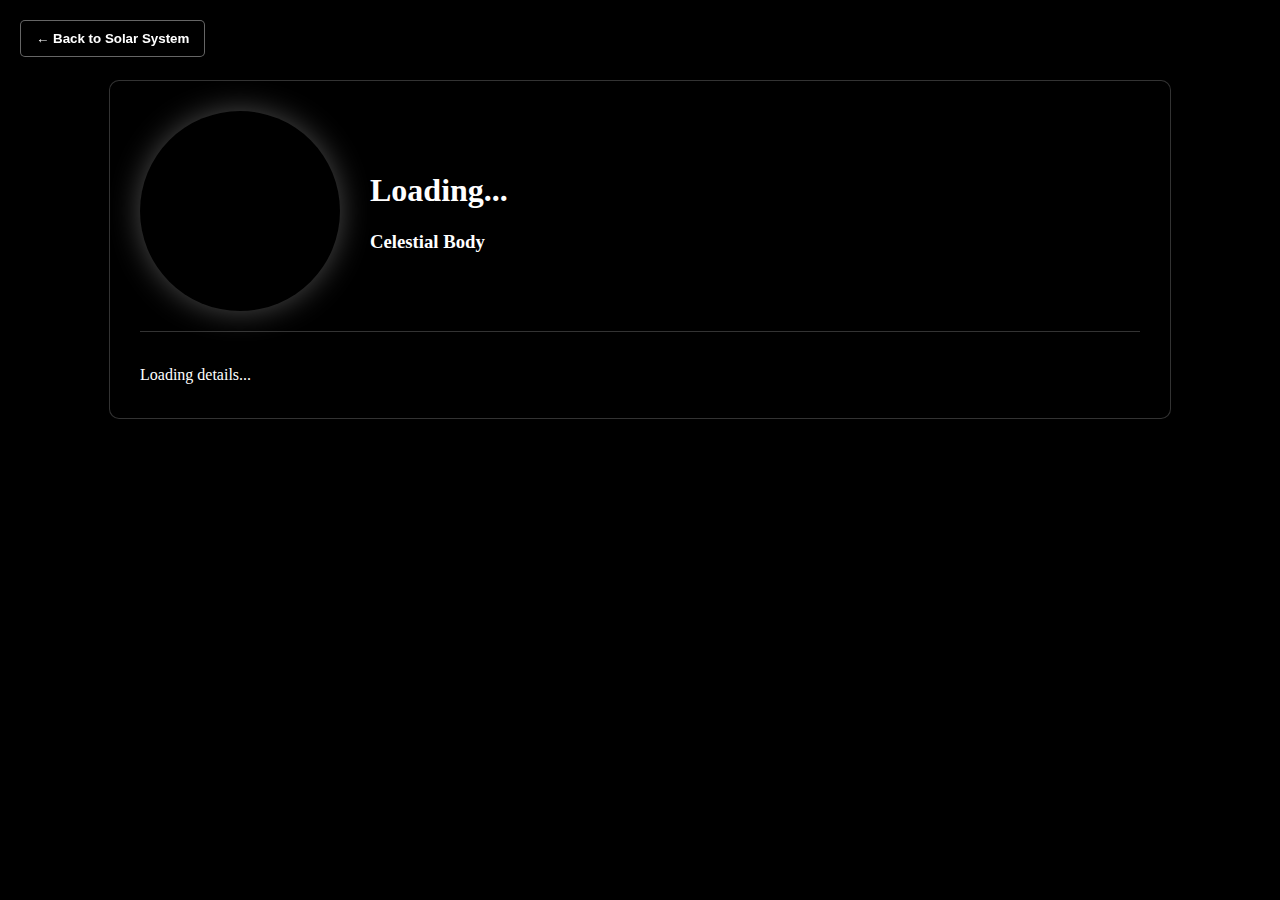
==== commit 7588a654: "Update index.html" ====
--- a/index.html
+++ b/index.html
@@ -3,51 +3,530 @@
 <head>
     <meta charset="UTF-8">
     <meta name="viewport" content="width=device-width, initial-scale=1.0">
-    <title>Sol - Solar System Explorer</title>
+    <title>Sol - Celestial Body Details</title>
     <link rel="stylesheet" href="styles.css">
-    <!-- Add metadata -->
-    <meta name="description" content="Interactive exploration of the Sol system in the year 2990">
-    <!-- Optimize rendering -->
-    <meta http-equiv="X-UA-Compatible" content="IE=edge">
-    <!-- Prevent touch delay on mobile -->
-    <meta name="viewport" content="width=device-width, initial-scale=1.0, maximum-scale=1.0, user-scalable=no">
+    <style>
+        body {
+            overflow: auto;
+            padding: 0;
+            background-color: #000;
+            color: #fff;
+        }
+        
+        #detail-container {
+            max-width: 1000px;
+            margin: 80px auto 40px;
+            background-color: rgba(0, 0, 0, 0.8);
+            border-radius: 10px;
+            padding: 30px;
+            border: 1px solid rgba(255, 255, 255, 0.2);
+            box-shadow: 0 0 30px rgba(0, 0, 0, 0.7);
+        }
+        
+        .detail-header {
+            display: flex;
+            align-items: center;
+            margin-bottom: 30px;
+            border-bottom: 1px solid rgba(255, 255, 255, 0.2);
+            padding-bottom: 20px;
+        }
+        
+        .body-image {
+            width: 200px;
+            height: 200px;
+            border-radius: 50%;
+            margin-right: 30px;
+            box-shadow: 0 0 30px rgba(255, 255, 255, 0.3);
+        }
+        
+        .back-button {
+            position: fixed;
+            top: 20px;
+            left: 20px;
+            padding: 10px 15px;
+            background-color: rgba(0, 0, 0, 0.7);
+            color: white;
+            border: 1px solid rgba(255, 255, 255, 0.4);
+            border-radius: 5px;
+            cursor: pointer;
+            z-index: 10;
+            font-weight: bold;
+            transition: all 0.2s;
+        }
+        
+        .back-button:hover {
+            background-color: rgba(50, 50, 50, 0.8);
+            transform: scale(1.05);
+        }
+        
+        #body-description {
+            line-height: 1.6;
+        }
+        
+        #body-description h2 {
+            margin-top: 25px;
+            margin-bottom: 15px;
+            border-bottom: 1px solid rgba(255, 255, 255, 0.1);
+            padding-bottom: 5px;
+            color: #aaddff;
+        }
+        
+        .stats-container {
+            display: flex;
+            flex-wrap: wrap;
+            margin: 20px 0;
+            gap: 20px;
+        }
+        
+        .stat-box {
+            background-color: rgba(50, 50, 80, 0.4);
+            border-radius: 5px;
+            padding: 15px;
+            flex: 1;
+            min-width: 200px;
+            border: 1px solid rgba(100, 100, 150, 0.3);
+        }
+        
+        .stat-box h3 {
+            margin-top: 0;
+            color: #aaddff;
+            font-size: 16px;
+            margin-bottom: 10px;
+        }
+        
+        @media (max-width: 768px) {
+            #detail-container {
+                margin: 60px 15px 20px;
+                padding: 20px;
+            }
+            
+            .detail-header {
+                flex-direction: column;
+                text-align: center;
+            }
+            
+            .body-image {
+                margin-right: 0;
+                margin-bottom: 20px;
+            }
+        }
+    </style>
 </head>
 <body>
-    <!-- Loading indicator -->
-    <div id="loading">
-        <div class="spinner"></div>
-        <span>Loading Solar System...</span>
-    </div>
-
-    <div id="universe">
-        <div id="solar-system">
-            <!-- The sun -->
-            <div class="celestial-body sun" data-name="Sol">
-                <div class="body-content"></div>
-                <div class="tooltip">
-                    <h3>Sol</h3>
-                    <p>Our solar system's star, providing energy to all planets and supporting life on Earth.</p>
-                </div>
+    <button class="back-button" onclick="window.location.href='index.html'">← Back to Solar System</button>
+    
+    <div id="detail-container">
+        <div class="detail-header">
+            <div class="body-image" id="body-image"></div>
+            <div>
+                <h1 id="body-name">Loading...</h1>
+                <h3 id="body-type">Celestial Body</h3>
             </div>
-            <!-- Planets and other bodies will be added by JavaScript -->
         </div>
         
-        <!-- Information panel -->
-        <div id="info-panel">
-            <h2>Sol</h2>
-            <p>Zoom: <span id="zoom-level">20%</span></p>
-            <p>Currently viewing: <span id="current-focus">Full System</span></p>
-            <p><small>Click on any celestial body for details</small></p>
-        </div>
-        
-        <div id="controls">
-            <button id="zoom-in" aria-label="Zoom In">+</button>
-            <button id="zoom-out" aria-label="Zoom Out">-</button>
-            <button id="reset" aria-label="Reset View">Reset View</button>
+        <div id="body-description">
+            Loading details...
         </div>
     </div>
     
-    <!-- Defer script loading for better page load performance -->
-    <script src="script.js" defer></script>
+    <script>
+        document.addEventListener('DOMContentLoaded', function() {
+            // Get the body name from URL parameter
+            const urlParams = new URLSearch
+// Get the body name from URL parameter
+            const urlParams = new URLSearchParams(window.location.search);
+            const bodyName = urlParams.get('body');
+            
+            if (!bodyName) {
+                window.location.href = 'index.html';
+                return;
+            }
+            
+            // Format the name properly
+            const formattedName = bodyName.charAt(0).toUpperCase() + bodyName.slice(1);
+            document.getElementById('body-name').textContent = formattedName;
+            document.title = `Sol - ${formattedName}`;
+            
+            // Celestial bodies data - this should match your script.js data
+            const celestialBodies = [
+                {
+                    name: "Sol",
+                    diameter: 1392700,
+                    type: "Star",
+                    description: "Our solar system's star, providing energy to all planets and supporting life on Earth. In 2990 CE, Sol remains the central anchor point for human civilization, with vast energy collection arrays in Mercury's orbit harvesting its output.",
+                    color: "#fd6801",
+                    details: {
+                        composition: "Hydrogen (73%), Helium (25%), Other elements (2%)",
+                        temperature: "5,500°C surface, 15,000,000°C core",
+                        age: "4.6 billion years",
+                        notes: "Sol's energy has been harnessed through increasingly efficient collection methods over the centuries, powering humanity's expansion through the solar system."
+                    }
+                },
+                {
+                    name: "Mercury",
+                    diameter: 4879,
+                    type: "Planet",
+                    description: "The smallest and innermost planet, known for extreme environment technologies and specialized mining operations. Mercury's hostile conditions have bred a culture of technological adaptation, making it a key supplier of heat management systems and radiation shielding throughout the system.",
+                    color: "#a6a6a6",
+                    details: {
+                        composition: "Rock, metal, minimal atmosphere",
+                        temperature: "-173°C to 427°C (extreme variation)",
+                        population: "320 million (mostly in orbital habitats)",
+                        resources: "Heavy metals, rare elements, solar energy",
+                        notes: "Mercury harbors a dark secret: a massive slave-based economy that would provoke system-wide intervention if discovered."
+                    }
+                },
+                {
+                    name: "Venus",
+                    diameter: 12104,
+                    type: "Planet",
+                    description: "Earth's toxic twin with a runaway greenhouse effect, now a major mining operation under Terra's authority. Venus operations focus on extracting valuable minerals from its atmosphere and surface, shipping them throughout the system under long-standing trade agreements with Mars.",
+                    color: "#e6e600",
+                    details: {
+                        composition: "Rocky core, dense atmosphere (96% CO₂)",
+                        temperature: "462°C average surface",
+                        population: "350 billion (orbital habitats only)",
+                        resources: "Carbon compounds, sulfuric elements, atmospheric gases",
+                        notes: "Terraforming efforts have made minimal progress despite centuries of atmospheric modification attempts."
+                    }
+                },
+                {
+                    name: "Earth",
+                    diameter: 12756,
+                    type: "Planet",
+                    description: "Humanity's birthplace, now partially rewilded and serving as a biological repository with most population in orbital habitats. After centuries of ecological restoration, Earth has returned to a more natural state, with limited human presence on the surface focused on preservation and research.",
+                    color: "#3399ff",
+                    details: {
+                        composition: "Rock, water, nitrogen-oxygen atmosphere",
+                        temperature: "15°C average (restored climate)",
+                        population: "1.2 trillion (mostly in orbital habitats)",
+                        resources: "Biological diversity, water, cultural heritage",
+                        notes: "Access to Earth's surface is strictly regulated, with permits generally reserved for scientific research and ecological management."
+                    }
+                },
+                {
+                    name: "Luna",
+                    diameter: 3475,
+                    type: "Moon (Earth)",
+                    description: "Earth's moon, home to early human colonization efforts and historical sites of significance. Luna hosts numerous heritage sites marking humanity's first steps beyond Earth, carefully preserved alongside modern infrastructure supporting Earth orbital operations.",
+                    color: "#cccccc",
+                    details: {
+                        composition: "Rock, minimal volatiles",
+                        temperature: "-173°C to 127°C",
+                        resources: "Regolith, helium-3, historical significance",
+                        notes: "Luna's far side hosts sensitive astronomical instruments shielded from Earth's radio noise."
+                    }
+                },
+                {
+                    name: "Mars",
+                    diameter: 6792,
+                    type: "Planet",
+                    description: "The solar system's breadbasket with terraformed agricultural domes producing food for trillions of humans. Mars has developed a specialized society centered around efficient food production, with complex political structures based on water rights and dome management.",
+                    color: "#ff6600",
+                    details: {
+                        composition: "Rock, ice, thin CO₂ atmosphere (gradually thickening)",
+                        temperature: "-153°C to 20°C (varies greatly between domed and undomed regions)",
+                        population: "900 billion",
+                        resources: "Agriculture, water ice, terraforming expertise",
+                        notes: "Martian agricultural zones operate under a complex federation, with water access forming the basis of political power."
+                    }
+                },
+                {
+                    name: "Jupiter",
+                    diameter: 142984,
+                    type: "Gas Giant",
+                    description: "A gas giant and economic superpower controlling energy resources and advanced technologies. Jupiter's strategic position and control over helium-3 extraction has made it into a financial and technological hub with significant political influence throughout the system.",
+                    color: "#ffcc99",
+                    details: {
+                        composition: "Hydrogen, helium, ammonia clouds",
+                        temperature: "-145°C (cloud tops)",
+                        population: "480 million (orbital habitats and moons)",
+                        resources: "Helium-3, fusion technology, financial services",
+                        notes: "The Jovian Economic Alliance functions as both government and corporate entity, maintaining strict meritocratic principles in governance."
+                    }
+                },
+                {
+                    name: "Saturn",
+                    diameter: 120536,
+                    type: "Gas Giant",
+                    description: "Ringed gas giant under the control of the Outer System Empire, with strategic resource operations. Saturn's rings and moons provide crucial resources for the empire, while its distance from the inner system creates natural defensive advantages.",
+                    color: "#ffe6b3",
+                    details: {
+                        composition: "Hydrogen, helium, icy rings",
+                        temperature: "-178°C (cloud tops)",
+                        population: "Part of 320 million Outer System Empire",
+                        resources: "Water ice, hydrocarbons from Titan, ring minerals",
+                        notes: "The imperial capital on Titan manages operations throughout Saturn, Uranus, and Neptune under a Byzantine political structure."
+                    }
+                },
+                {
+                    name: "Uranus",
+                    diameter: 51118,
+                    type: "Ice Giant",
+                    description: "Ice giant under Outer System Empire control with specialized gas extraction operations. Uranus provides crucial resources for the empire while maintaining a relatively small permanent population concentrated on a few moons.",
+                    color: "#77ccff",
+                    details: {
+                        composition: "Hydrogen, helium, methane (creates blue color)",
+                        temperature: "-224°C (cloud tops)",
+                        population: "Part of 320 million Outer System Empire",
+                        resources: "Methane, gas extraction, specialized cold chemistry",
+                        notes: "Uranus was the site of the only major military conflict between Jupiter and the Outer System Empire, resolved through the Treaty of Oberon in 2425."
+                    }
+                },
+                {
+                    name: "Neptune",
+                    diameter: 49528,
+                    type: "Ice Giant",
+                    description: "The outermost gas giant controlled by the Outer System Empire, with deuterium and tritium extraction facilities. Neptune's unique chemical composition provides resources found nowhere else in the system, giving the empire leverage in certain specialized markets.",
+                    color: "#3366ff",
+                    details: {
+                        composition: "Hydrogen, helium, methane (deeper blue than Uranus)",
+                        temperature: "-218°C (cloud tops)",
+                        population: "Part of 320 million Outer System Empire",
+                        resources: "Deuterium, tritium, specialized atmospheric compounds",
+                        notes: "Neptune's isolation makes it both the most secure imperial territory and the most challenging to supply."
+                    }
+                },
+                {
+                    name: "Pluto",
+                    diameter: 2376,
+                    type: "Dwarf Planet",
+                    description: "Dwarf planet serving as humanity's forward scientific observatory, accessible to all factions for research. Under longstanding agreements, Pluto operates as neutral scientific territory with representatives from all major powers contributing to and benefiting from its research.",
+                    color: "#ccb399",
+                    details: {
+                        composition: "Rock, water ice, nitrogen ice",
+                        temperature: "-233°C average",
+                        population: "15,000-20,000 (primarily researchers)",
+                        resources: "Scientific data, neutral meeting ground",
+                        notes: "Pluto's scientific community focuses heavily on potential interstellar travel methods following three failed attempts to reach nearby star systems."
+                    }
+                },
+                // Moons
+                {
+                    name: "Phobos",
+                    diameter: 22.2,
+                    type: "Moon (Mars)",
+                    description: "Mars' larger moon, now home to orbital transfer stations and habitat construction facilities.",
+                    color: "#aaaaaa",
+                    details: {
+                        composition: "Porous rock, likely captured asteroid",
+                        temperature: "-40°C (average)",
+                        population: "60,000 (primarily service personnel)",
+                        resources: "Construction facilities, transfer stations",
+                        notes: "Phobos serves as a major transit hub for Martian agricultural exports."
+                    }
+                },
+                {
+                    name: "Deimos",
+                    diameter: 12.4,
+                    type: "Moon (Mars)",
+                    description: "Mars' smaller moon, hosting observatories and communication relay stations.",
+                    color: "#999999",
+                    details: {
+                        composition: "Carbonaceous rock",
+                        temperature: "-40°C (average)",
+                        population: "20,000",
+                        resources: "Communication relays, observation posts",
+                        notes: "Deimos hosts Mars' primary deep space communication array."
+                    }
+                },
+                {
+                    name: "Io",
+                    diameter: 3643,
+                    type: "Moon (Jupiter)",
+                    description: "Jupiter's volcanically active moon with specialized mining operations.",
+                    color: "#ffffaa",
+                    details: {
+                        composition: "Silicate rock, sulfur compounds",
+                        temperature: "-130°C to 2000°C (at volcanic vents)",
+                        population: "120,000 (mostly in protected habitats)",
+                        resources: "Rare minerals from volcanic activity",
+                        notes: "Io's extreme radiation environment requires specialized shielding for all habitats."
+                    }
+                },
+                {
+                    name: "Europa",
+                    diameter: 3122,
+                    type: "Moon (Jupiter)",
+                    description: "Jupiter's ice-covered moon with subsurface ocean, hosting scientific outposts.",
+                    color: "#ffffee",
+                    details: {
+                        composition: "Water ice crust, subsurface ocean",
+                        temperature: "-160°C (surface)",
+                        population: "80,000 (research personnel)",
+                        resources: "Water, unique biological research",
+                        notes: "Europa's subsurface ocean remains the site of ongoing xenobiology research."
+                    }
+                },
+                {
+                    name: "Ganymede",
+                    diameter: 5268,
+                    type: "Moon (Jupiter)",
+                    description: "Jupiter's largest moon and an important administrative center for Jovian operations.",
+                    color: "#cccccc",
+                    details: {
+                        composition: "Rock, water ice",
+                        temperature: "-160°C (average)",
+                        population: "200,000",
+                        resources: "Administrative facilities, Jovian shipyards",
+                        notes: "Ganymede hosts the primary administrative facilities for the Jovian Economic Alliance."
+                    }
+                },
+                {
+                    name: "Callisto",
+                    diameter: 4821,
+                    type: "Moon (Jupiter)",
+                    description: "Jupiter's outermost large moon with significant habitat development.",
+                    color: "#999999",
+                    details: {
+                        composition: "Rock, water ice",
+                        temperature: "-155°C (average)",
+                        population: "120,000",
+                        resources: "Water ice, orbital habitats",
+                        notes: "Callisto's distance from Jupiter's radiation belts makes it ideal for residential development."
+                    }
+                },
+                {
+                    name: "Titan",
+                    diameter: 5150,
+                    type: "Moon (Saturn)",
+                    description: "Saturn's largest moon and the administrative center of the Outer System Empire.",
+                    color: "#e6b800",
+                    details: {
+                        composition: "Rock core, water ice, methane lakes",
+                        temperature: "-180°C (average)",
+                        population: "150,000",
+                        resources: "Hydrocarbons, imperial governance",
+                        notes: "Titan hosts the imperial palace and central governance structures of the Outer System Empire."
+                    }
+                },
+                {
+                    name: "Enceladus",
+                    diameter: 504,
+                    type: "Moon (Saturn)",
+                    description: "An icy moon with subsurface ocean, known for water harvesting operations.",
+                    color: "#ffffff",
+                    details: {
+                        composition: "Water ice, subsurface ocean",
+                        temperature: "-198°C (average)",
+                        population: "30,000",
+                        resources: "Fresh water, research facilities",
+                        notes: "Enceladus provides much of the water used throughout Saturn's orbital habitats."
+                    }
+                },
+                {
+                    name: "Triton",
+                    diameter: 2707,
+                    type: "Moon (Neptune)",
+                    description: "Neptune's largest moon with significant imperial presence and specialized manufacturing.",
+                    color: "#ccccff",
+                    details: {
+                        composition: "Nitrogen ice, water ice, rock",
+                        temperature: "-235°C (average)",
+                        population: "40,000",
+                        resources: "Rare materials, cold chemistry facilities",
+                        notes: "Triton is believed to be a captured Kuiper Belt object, with unique composition compared to other system bodies."
+                    }
+                },
+                {
+                    name: "Charon",
+                    diameter: 1212,
+                    type: "Moon (Pluto)",
+                    description: "Pluto's largest moon, functioning as an extension of the scientific outpost.",
+                    color: "#bbaa99",
+                    details: {
+                        composition: "Water ice, rock",
+                        temperature: "-230°C (average)",
+                        population: "5,000",
+                        resources: "Research facilities, communications",
+                        notes: "Charon hosts much of the infrastructure supporting Pluto's scientific operations."
+                    }
+                }
+                // Additional bodies can be added here as needed
+            ];
+            
+            // Find the data for the requested body
+            const bodyData = celestialBodies.find(body => 
+                body.name.toLowerCase() === bodyName.toLowerCase()
+            );
+            
+            if (bodyData) {
+                // Set the body type
+                document.getElementById('body-type').textContent = bodyData.type;
+                
+                // Set the body image background color
+                const bodyImage = document.getElementById('body-image');
+                bodyImage.style.backgroundColor = bodyData.color;
+                
+                // Add appropriate styling based on the body type
+                if (bodyData.name === "Sol") {
+                    bodyImage.style.background = "radial-gradient(circle at 30% 30%, #ffdb8c, #ff9500 40%, #fd6801 60%, #a64203)";
+                    bodyImage.style.boxShadow = "0 0 50px rgba(255, 160, 60, 0.8)";
+                } else if (bodyData.name === "Saturn") {
+                    // Add rings to Saturn
+                    bodyImage.style.position = "relative";
+                    const rings = document.createElement('div');
+                    rings.style.position = "absolute";
+                    rings.style.width = "300px";
+                    rings.style.height = "30px";
+                    rings.style.backgroundColor = "rgba(210, 180, 140, 0.7)";
+                    rings.style.left = "-50px";
+                    rings.style.top = "85px";
+                    rings.style.transform = "rotateX(75deg)";
+                    rings.style.borderRadius = "50%";
+                    bodyImage.appendChild(rings);
+                }
+                
+                // Populate the description
+                let descriptionHTML = `
+                    <p>${bodyData.description}</p>
+                    
+                    <div class="stats-container">
+                        <div class="stat-box">
+                            <h3>Physical Characteristics</h3>
+                            <p><strong>Diameter:</strong> ${bodyData.diameter.toLocaleString()} km</p>
+                            <p><strong>Composition:</strong> ${bodyData.details.composition}</p>
+                            <p><strong>Temperature:</strong> ${bodyData.details.temperature}</p>
+                        </div>
+                `;
+                
+                if (bodyData.details.population) {
+                    descriptionHTML += `
+                        <div class="stat-box">
+                            <h3>Population</h3>
+                            <p><strong>Total:</strong> ${bodyData.details.population}</p>
+                        </div>
+                    `;
+                }
+                
+                descriptionHTML += `
+                    <div class="stat-box">
+                        <h3>Resources</h3>
+                        <p>${bodyData.details.resources}</p>
+                    </div>
+                `;
+                
+                descriptionHTML += `
+                    </div>
+                    
+                    <h2>Current Status</h2>
+                    <p>${bodyData.details.notes}</p>
+                    
+                    <h2>Historical Significance</h2>
+                    <p>This section contains detailed historical information about ${bodyData.name}'s role in human expansion throughout the solar system.</p>
+                    
+                    <h2>In Human Culture</h2>
+                    <p>By the 30th century, ${bodyData.name} has developed a unique place in human culture, arts, and society.</p>
+                `;
+                
+                document.getElementById('body-description').innerHTML = descriptionHTML;
+            } else {
+                // Handle case where the body isn't found
+                document.getElementById('body-description').innerHTML = `
+                    <p>No information available for ${formattedName}. Please return to the solar system view.</p>
+                `;
+            }
+        });
+    </script>
 </body>
 </html>
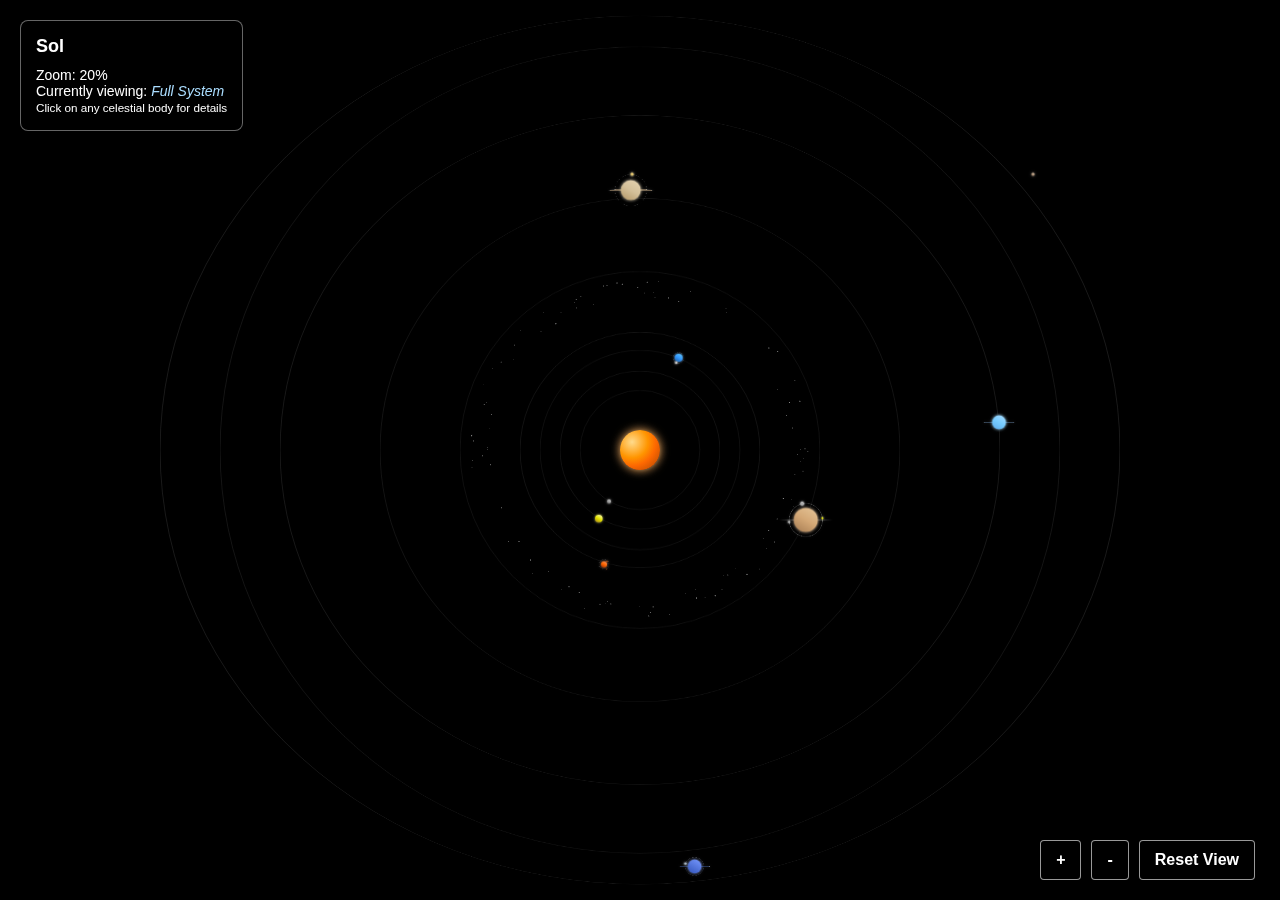
==== commit d78576f9: "Update index.html" ====
--- a/index.html
+++ b/index.html
@@ -3,530 +3,60 @@
 <head>
     <meta charset="UTF-8">
     <meta name="viewport" content="width=device-width, initial-scale=1.0">
-    <title>Sol - Celestial Body Details</title>
+    <title>Sol - Interactive Solar System</title>
     <link rel="stylesheet" href="styles.css">
-    <style>
-        body {
-            overflow: auto;
-            padding: 0;
-            background-color: #000;
-            color: #fff;
-        }
-        
-        #detail-container {
-            max-width: 1000px;
-            margin: 80px auto 40px;
-            background-color: rgba(0, 0, 0, 0.8);
-            border-radius: 10px;
-            padding: 30px;
-            border: 1px solid rgba(255, 255, 255, 0.2);
-            box-shadow: 0 0 30px rgba(0, 0, 0, 0.7);
-        }
-        
-        .detail-header {
-            display: flex;
-            align-items: center;
-            margin-bottom: 30px;
-            border-bottom: 1px solid rgba(255, 255, 255, 0.2);
-            padding-bottom: 20px;
-        }
-        
-        .body-image {
-            width: 200px;
-            height: 200px;
-            border-radius: 50%;
-            margin-right: 30px;
-            box-shadow: 0 0 30px rgba(255, 255, 255, 0.3);
-        }
-        
-        .back-button {
-            position: fixed;
-            top: 20px;
-            left: 20px;
-            padding: 10px 15px;
-            background-color: rgba(0, 0, 0, 0.7);
-            color: white;
-            border: 1px solid rgba(255, 255, 255, 0.4);
-            border-radius: 5px;
-            cursor: pointer;
-            z-index: 10;
-            font-weight: bold;
-            transition: all 0.2s;
-        }
-        
-        .back-button:hover {
-            background-color: rgba(50, 50, 50, 0.8);
-            transform: scale(1.05);
-        }
-        
-        #body-description {
-            line-height: 1.6;
-        }
-        
-        #body-description h2 {
-            margin-top: 25px;
-            margin-bottom: 15px;
-            border-bottom: 1px solid rgba(255, 255, 255, 0.1);
-            padding-bottom: 5px;
-            color: #aaddff;
-        }
-        
-        .stats-container {
-            display: flex;
-            flex-wrap: wrap;
-            margin: 20px 0;
-            gap: 20px;
-        }
-        
-        .stat-box {
-            background-color: rgba(50, 50, 80, 0.4);
-            border-radius: 5px;
-            padding: 15px;
-            flex: 1;
-            min-width: 200px;
-            border: 1px solid rgba(100, 100, 150, 0.3);
-        }
-        
-        .stat-box h3 {
-            margin-top: 0;
-            color: #aaddff;
-            font-size: 16px;
-            margin-bottom: 10px;
-        }
-        
-        @media (max-width: 768px) {
-            #detail-container {
-                margin: 60px 15px 20px;
-                padding: 20px;
-            }
-            
-            .detail-header {
-                flex-direction: column;
-                text-align: center;
-            }
-            
-            .body-image {
-                margin-right: 0;
-                margin-bottom: 20px;
-            }
-        }
-    </style>
+    <!-- Preload important resources -->
+    <link rel="preload" href="script.js" as="script">
 </head>
 <body>
-    <button class="back-button" onclick="window.location.href='index.html'">← Back to Solar System</button>
-    
-    <div id="detail-container">
-        <div class="detail-header">
-            <div class="body-image" id="body-image"></div>
-            <div>
-                <h1 id="body-name">Loading...</h1>
-                <h3 id="body-type">Celestial Body</h3>
+    <!-- Loading indicator -->
+    <div id="loading">
+        <div class="spinner"></div>
+        <span>Loading Solar System...</span>
+    </div>
+
+    <div id="universe">
+        <div id="solar-system">
+            <!-- The sun -->
+            <div class="celestial-body sun" data-name="Sol">
+                <div class="body-content"></div>
+                <div class="tooltip">
+                    <h3>Sol</h3>
+                    <p>Our solar system's star, providing energy to all planets and supporting life on Earth.</p>
+                </div>
             </div>
+            <!-- Planets and other bodies will be added by JavaScript -->
         </div>
         
-        <div id="body-description">
-            Loading details...
+        <!-- Information panel -->
+        <div id="info-panel">
+            <h2>Sol</h2>
+            <p>Zoom: <span id="zoom-level">20%</span></p>
+            <p>Currently viewing: <span id="current-focus">Full System</span></p>
+            <p><small>Click on any celestial body for details</small></p>
+        </div>
+        
+        <div id="controls">
+            <button id="zoom-in" aria-label="Zoom In">+</button>
+            <button id="zoom-out" aria-label="Zoom Out">-</button>
+            <button id="reset" aria-label="Reset View">Reset View</button>
         </div>
     </div>
     
+    <!-- Optimized loading of script -->
     <script>
-        document.addEventListener('DOMContentLoaded', function() {
-            // Get the body name from URL parameter
-            const urlParams = new URLSearch
-// Get the body name from URL parameter
-            const urlParams = new URLSearchParams(window.location.search);
-            const bodyName = urlParams.get('body');
-            
-            if (!bodyName) {
-                window.location.href = 'index.html';
-                return;
-            }
-            
-            // Format the name properly
-            const formattedName = bodyName.charAt(0).toUpperCase() + bodyName.slice(1);
-            document.getElementById('body-name').textContent = formattedName;
-            document.title = `Sol - ${formattedName}`;
-            
-            // Celestial bodies data - this should match your script.js data
-            const celestialBodies = [
-                {
-                    name: "Sol",
-                    diameter: 1392700,
-                    type: "Star",
-                    description: "Our solar system's star, providing energy to all planets and supporting life on Earth. In 2990 CE, Sol remains the central anchor point for human civilization, with vast energy collection arrays in Mercury's orbit harvesting its output.",
-                    color: "#fd6801",
-                    details: {
-                        composition: "Hydrogen (73%), Helium (25%), Other elements (2%)",
-                        temperature: "5,500°C surface, 15,000,000°C core",
-                        age: "4.6 billion years",
-                        notes: "Sol's energy has been harnessed through increasingly efficient collection methods over the centuries, powering humanity's expansion through the solar system."
-                    }
-                },
-                {
-                    name: "Mercury",
-                    diameter: 4879,
-                    type: "Planet",
-                    description: "The smallest and innermost planet, known for extreme environment technologies and specialized mining operations. Mercury's hostile conditions have bred a culture of technological adaptation, making it a key supplier of heat management systems and radiation shielding throughout the system.",
-                    color: "#a6a6a6",
-                    details: {
-                        composition: "Rock, metal, minimal atmosphere",
-                        temperature: "-173°C to 427°C (extreme variation)",
-                        population: "320 million (mostly in orbital habitats)",
-                        resources: "Heavy metals, rare elements, solar energy",
-                        notes: "Mercury harbors a dark secret: a massive slave-based economy that would provoke system-wide intervention if discovered."
-                    }
-                },
-                {
-                    name: "Venus",
-                    diameter: 12104,
-                    type: "Planet",
-                    description: "Earth's toxic twin with a runaway greenhouse effect, now a major mining operation under Terra's authority. Venus operations focus on extracting valuable minerals from its atmosphere and surface, shipping them throughout the system under long-standing trade agreements with Mars.",
-                    color: "#e6e600",
-                    details: {
-                        composition: "Rocky core, dense atmosphere (96% CO₂)",
-                        temperature: "462°C average surface",
-                        population: "350 billion (orbital habitats only)",
-                        resources: "Carbon compounds, sulfuric elements, atmospheric gases",
-                        notes: "Terraforming efforts have made minimal progress despite centuries of atmospheric modification attempts."
-                    }
-                },
-                {
-                    name: "Earth",
-                    diameter: 12756,
-                    type: "Planet",
-                    description: "Humanity's birthplace, now partially rewilded and serving as a biological repository with most population in orbital habitats. After centuries of ecological restoration, Earth has returned to a more natural state, with limited human presence on the surface focused on preservation and research.",
-                    color: "#3399ff",
-                    details: {
-                        composition: "Rock, water, nitrogen-oxygen atmosphere",
-                        temperature: "15°C average (restored climate)",
-                        population: "1.2 trillion (mostly in orbital habitats)",
-                        resources: "Biological diversity, water, cultural heritage",
-                        notes: "Access to Earth's surface is strictly regulated, with permits generally reserved for scientific research and ecological management."
-                    }
-                },
-                {
-                    name: "Luna",
-                    diameter: 3475,
-                    type: "Moon (Earth)",
-                    description: "Earth's moon, home to early human colonization efforts and historical sites of significance. Luna hosts numerous heritage sites marking humanity's first steps beyond Earth, carefully preserved alongside modern infrastructure supporting Earth orbital operations.",
-                    color: "#cccccc",
-                    details: {
-                        composition: "Rock, minimal volatiles",
-                        temperature: "-173°C to 127°C",
-                        resources: "Regolith, helium-3, historical significance",
-                        notes: "Luna's far side hosts sensitive astronomical instruments shielded from Earth's radio noise."
-                    }
-                },
-                {
-                    name: "Mars",
-                    diameter: 6792,
-                    type: "Planet",
-                    description: "The solar system's breadbasket with terraformed agricultural domes producing food for trillions of humans. Mars has developed a specialized society centered around efficient food production, with complex political structures based on water rights and dome management.",
-                    color: "#ff6600",
-                    details: {
-                        composition: "Rock, ice, thin CO₂ atmosphere (gradually thickening)",
-                        temperature: "-153°C to 20°C (varies greatly between domed and undomed regions)",
-                        population: "900 billion",
-                        resources: "Agriculture, water ice, terraforming expertise",
-                        notes: "Martian agricultural zones operate under a complex federation, with water access forming the basis of political power."
-                    }
-                },
-                {
-                    name: "Jupiter",
-                    diameter: 142984,
-                    type: "Gas Giant",
-                    description: "A gas giant and economic superpower controlling energy resources and advanced technologies. Jupiter's strategic position and control over helium-3 extraction has made it into a financial and technological hub with significant political influence throughout the system.",
-                    color: "#ffcc99",
-                    details: {
-                        composition: "Hydrogen, helium, ammonia clouds",
-                        temperature: "-145°C (cloud tops)",
-                        population: "480 million (orbital habitats and moons)",
-                        resources: "Helium-3, fusion technology, financial services",
-                        notes: "The Jovian Economic Alliance functions as both government and corporate entity, maintaining strict meritocratic principles in governance."
-                    }
-                },
-                {
-                    name: "Saturn",
-                    diameter: 120536,
-                    type: "Gas Giant",
-                    description: "Ringed gas giant under the control of the Outer System Empire, with strategic resource operations. Saturn's rings and moons provide crucial resources for the empire, while its distance from the inner system creates natural defensive advantages.",
-                    color: "#ffe6b3",
-                    details: {
-                        composition: "Hydrogen, helium, icy rings",
-                        temperature: "-178°C (cloud tops)",
-                        population: "Part of 320 million Outer System Empire",
-                        resources: "Water ice, hydrocarbons from Titan, ring minerals",
-                        notes: "The imperial capital on Titan manages operations throughout Saturn, Uranus, and Neptune under a Byzantine political structure."
-                    }
-                },
-                {
-                    name: "Uranus",
-                    diameter: 51118,
-                    type: "Ice Giant",
-                    description: "Ice giant under Outer System Empire control with specialized gas extraction operations. Uranus provides crucial resources for the empire while maintaining a relatively small permanent population concentrated on a few moons.",
-                    color: "#77ccff",
-                    details: {
-                        composition: "Hydrogen, helium, methane (creates blue color)",
-                        temperature: "-224°C (cloud tops)",
-                        population: "Part of 320 million Outer System Empire",
-                        resources: "Methane, gas extraction, specialized cold chemistry",
-                        notes: "Uranus was the site of the only major military conflict between Jupiter and the Outer System Empire, resolved through the Treaty of Oberon in 2425."
-                    }
-                },
-                {
-                    name: "Neptune",
-                    diameter: 49528,
-                    type: "Ice Giant",
-                    description: "The outermost gas giant controlled by the Outer System Empire, with deuterium and tritium extraction facilities. Neptune's unique chemical composition provides resources found nowhere else in the system, giving the empire leverage in certain specialized markets.",
-                    color: "#3366ff",
-                    details: {
-                        composition: "Hydrogen, helium, methane (deeper blue than Uranus)",
-                        temperature: "-218°C (cloud tops)",
-                        population: "Part of 320 million Outer System Empire",
-                        resources: "Deuterium, tritium, specialized atmospheric compounds",
-                        notes: "Neptune's isolation makes it both the most secure imperial territory and the most challenging to supply."
-                    }
-                },
-                {
-                    name: "Pluto",
-                    diameter: 2376,
-                    type: "Dwarf Planet",
-                    description: "Dwarf planet serving as humanity's forward scientific observatory, accessible to all factions for research. Under longstanding agreements, Pluto operates as neutral scientific territory with representatives from all major powers contributing to and benefiting from its research.",
-                    color: "#ccb399",
-                    details: {
-                        composition: "Rock, water ice, nitrogen ice",
-                        temperature: "-233°C average",
-                        population: "15,000-20,000 (primarily researchers)",
-                        resources: "Scientific data, neutral meeting ground",
-                        notes: "Pluto's scientific community focuses heavily on potential interstellar travel methods following three failed attempts to reach nearby star systems."
-                    }
-                },
-                // Moons
-                {
-                    name: "Phobos",
-                    diameter: 22.2,
-                    type: "Moon (Mars)",
-                    description: "Mars' larger moon, now home to orbital transfer stations and habitat construction facilities.",
-                    color: "#aaaaaa",
-                    details: {
-                        composition: "Porous rock, likely captured asteroid",
-                        temperature: "-40°C (average)",
-                        population: "60,000 (primarily service personnel)",
-                        resources: "Construction facilities, transfer stations",
-                        notes: "Phobos serves as a major transit hub for Martian agricultural exports."
-                    }
-                },
-                {
-                    name: "Deimos",
-                    diameter: 12.4,
-                    type: "Moon (Mars)",
-                    description: "Mars' smaller moon, hosting observatories and communication relay stations.",
-                    color: "#999999",
-                    details: {
-                        composition: "Carbonaceous rock",
-                        temperature: "-40°C (average)",
-                        population: "20,000",
-                        resources: "Communication relays, observation posts",
-                        notes: "Deimos hosts Mars' primary deep space communication array."
-                    }
-                },
-                {
-                    name: "Io",
-                    diameter: 3643,
-                    type: "Moon (Jupiter)",
-                    description: "Jupiter's volcanically active moon with specialized mining operations.",
-                    color: "#ffffaa",
-                    details: {
-                        composition: "Silicate rock, sulfur compounds",
-                        temperature: "-130°C to 2000°C (at volcanic vents)",
-                        population: "120,000 (mostly in protected habitats)",
-                        resources: "Rare minerals from volcanic activity",
-                        notes: "Io's extreme radiation environment requires specialized shielding for all habitats."
-                    }
-                },
-                {
-                    name: "Europa",
-                    diameter: 3122,
-                    type: "Moon (Jupiter)",
-                    description: "Jupiter's ice-covered moon with subsurface ocean, hosting scientific outposts.",
-                    color: "#ffffee",
-                    details: {
-                        composition: "Water ice crust, subsurface ocean",
-                        temperature: "-160°C (surface)",
-                        population: "80,000 (research personnel)",
-                        resources: "Water, unique biological research",
-                        notes: "Europa's subsurface ocean remains the site of ongoing xenobiology research."
-                    }
-                },
-                {
-                    name: "Ganymede",
-                    diameter: 5268,
-                    type: "Moon (Jupiter)",
-                    description: "Jupiter's largest moon and an important administrative center for Jovian operations.",
-                    color: "#cccccc",
-                    details: {
-                        composition: "Rock, water ice",
-                        temperature: "-160°C (average)",
-                        population: "200,000",
-                        resources: "Administrative facilities, Jovian shipyards",
-                        notes: "Ganymede hosts the primary administrative facilities for the Jovian Economic Alliance."
-                    }
-                },
-                {
-                    name: "Callisto",
-                    diameter: 4821,
-                    type: "Moon (Jupiter)",
-                    description: "Jupiter's outermost large moon with significant habitat development.",
-                    color: "#999999",
-                    details: {
-                        composition: "Rock, water ice",
-                        temperature: "-155°C (average)",
-                        population: "120,000",
-                        resources: "Water ice, orbital habitats",
-                        notes: "Callisto's distance from Jupiter's radiation belts makes it ideal for residential development."
-                    }
-                },
-                {
-                    name: "Titan",
-                    diameter: 5150,
-                    type: "Moon (Saturn)",
-                    description: "Saturn's largest moon and the administrative center of the Outer System Empire.",
-                    color: "#e6b800",
-                    details: {
-                        composition: "Rock core, water ice, methane lakes",
-                        temperature: "-180°C (average)",
-                        population: "150,000",
-                        resources: "Hydrocarbons, imperial governance",
-                        notes: "Titan hosts the imperial palace and central governance structures of the Outer System Empire."
-                    }
-                },
-                {
-                    name: "Enceladus",
-                    diameter: 504,
-                    type: "Moon (Saturn)",
-                    description: "An icy moon with subsurface ocean, known for water harvesting operations.",
-                    color: "#ffffff",
-                    details: {
-                        composition: "Water ice, subsurface ocean",
-                        temperature: "-198°C (average)",
-                        population: "30,000",
-                        resources: "Fresh water, research facilities",
-                        notes: "Enceladus provides much of the water used throughout Saturn's orbital habitats."
-                    }
-                },
-                {
-                    name: "Triton",
-                    diameter: 2707,
-                    type: "Moon (Neptune)",
-                    description: "Neptune's largest moon with significant imperial presence and specialized manufacturing.",
-                    color: "#ccccff",
-                    details: {
-                        composition: "Nitrogen ice, water ice, rock",
-                        temperature: "-235°C (average)",
-                        population: "40,000",
-                        resources: "Rare materials, cold chemistry facilities",
-                        notes: "Triton is believed to be a captured Kuiper Belt object, with unique composition compared to other system bodies."
-                    }
-                },
-                {
-                    name: "Charon",
-                    diameter: 1212,
-                    type: "Moon (Pluto)",
-                    description: "Pluto's largest moon, functioning as an extension of the scientific outpost.",
-                    color: "#bbaa99",
-                    details: {
-                        composition: "Water ice, rock",
-                        temperature: "-230°C (average)",
-                        population: "5,000",
-                        resources: "Research facilities, communications",
-                        notes: "Charon hosts much of the infrastructure supporting Pluto's scientific operations."
-                    }
+        // This small script ensures we can detect if script.js fails to load
+        window.addEventListener('load', function() {
+            setTimeout(() => {
+                const loadingScreen = document.getElementById('loading');
+                if (loadingScreen && loadingScreen.style.display !== 'none') {
+                    loadingScreen.style.opacity = '0';
+                    loadingScreen.style.display = 'none';
+                    console.warn("Forced removal of loading screen due to timeout");
                 }
-                // Additional bodies can be added here as needed
-            ];
-            
-            // Find the data for the requested body
-            const bodyData = celestialBodies.find(body => 
-                body.name.toLowerCase() === bodyName.toLowerCase()
-            );
-            
-            if (bodyData) {
-                // Set the body type
-                document.getElementById('body-type').textContent = bodyData.type;
-                
-                // Set the body image background color
-                const bodyImage = document.getElementById('body-image');
-                bodyImage.style.backgroundColor = bodyData.color;
-                
-                // Add appropriate styling based on the body type
-                if (bodyData.name === "Sol") {
-                    bodyImage.style.background = "radial-gradient(circle at 30% 30%, #ffdb8c, #ff9500 40%, #fd6801 60%, #a64203)";
-                    bodyImage.style.boxShadow = "0 0 50px rgba(255, 160, 60, 0.8)";
-                } else if (bodyData.name === "Saturn") {
-                    // Add rings to Saturn
-                    bodyImage.style.position = "relative";
-                    const rings = document.createElement('div');
-                    rings.style.position = "absolute";
-                    rings.style.width = "300px";
-                    rings.style.height = "30px";
-                    rings.style.backgroundColor = "rgba(210, 180, 140, 0.7)";
-                    rings.style.left = "-50px";
-                    rings.style.top = "85px";
-                    rings.style.transform = "rotateX(75deg)";
-                    rings.style.borderRadius = "50%";
-                    bodyImage.appendChild(rings);
-                }
-                
-                // Populate the description
-                let descriptionHTML = `
-                    <p>${bodyData.description}</p>
-                    
-                    <div class="stats-container">
-                        <div class="stat-box">
-                            <h3>Physical Characteristics</h3>
-                            <p><strong>Diameter:</strong> ${bodyData.diameter.toLocaleString()} km</p>
-                            <p><strong>Composition:</strong> ${bodyData.details.composition}</p>
-                            <p><strong>Temperature:</strong> ${bodyData.details.temperature}</p>
-                        </div>
-                `;
-                
-                if (bodyData.details.population) {
-                    descriptionHTML += `
-                        <div class="stat-box">
-                            <h3>Population</h3>
-                            <p><strong>Total:</strong> ${bodyData.details.population}</p>
-                        </div>
-                    `;
-                }
-                
-                descriptionHTML += `
-                    <div class="stat-box">
-                        <h3>Resources</h3>
-                        <p>${bodyData.details.resources}</p>
-                    </div>
-                `;
-                
-                descriptionHTML += `
-                    </div>
-                    
-                    <h2>Current Status</h2>
-                    <p>${bodyData.details.notes}</p>
-                    
-                    <h2>Historical Significance</h2>
-                    <p>This section contains detailed historical information about ${bodyData.name}'s role in human expansion throughout the solar system.</p>
-                    
-                    <h2>In Human Culture</h2>
-                    <p>By the 30th century, ${bodyData.name} has developed a unique place in human culture, arts, and society.</p>
-                `;
-                
-                document.getElementById('body-description').innerHTML = descriptionHTML;
-            } else {
-                // Handle case where the body isn't found
-                document.getElementById('body-description').innerHTML = `
-                    <p>No information available for ${formattedName}. Please return to the solar system view.</p>
-                `;
-            }
+            }, 5000); // Increased timeout slightly for slower connections
         });
     </script>
+    <script src="script.js" defer></script>
 </body>
 </html>
--- a/styles.css
+++ b/styles.css
@@ -1,989 +1,358 @@
-document.addEventListener('DOMContentLoaded', function() {
-    console.log("Script loading...");
-    
-    const solarSystem = document.getElementById('solar-system');
-    const minZoom = 0.2;
-    const maxZoom = 1.5;
-    let currentZoom = 0.2;
-    let isDragging = false;
-    let startDragX, startDragY;
-    let currentX = 0, currentY = 0;
-    let lastTime = 0;
-    let zoomTarget = { x: 0, y: 0 };
-    let bodyVisibilityThresholds = {
-        planet: 0.1,
-        moon: 0.3,
-        asteroid: 0.4,
-        installation: 0.6
-    };
-    let animationFrameId = null;
-    
-    // Performance optimization: Create object pools for frequently updated elements
-    let allBodies = [];
-    let allOrbits = [];
-    let allMoonOrbits = [];
-    let allAsteroids = [];
-    
-    function updateTransform() {
-        // Only allow panning when zoomed in beyond minimum level
-        if (currentZoom <= minZoom) {
-            // Reset position when at minimum zoom
-            currentX = 0;
-            currentY = 0;
-        } else {
-            // Calculate max pan based on zoom level
-            const maxPan = 1500 * (currentZoom - minZoom) / (maxZoom - minZoom);
-            currentX = Math.max(Math.min(currentX, maxPan), -maxPan);
-            currentY = Math.max(Math.min(currentY, maxPan), -maxPan);
-        }
-        
-        // Performance: Use transform3d for hardware acceleration
-        solarSystem.style.transform = `translate3d(calc(${currentX}px - 50%), calc(${currentY}px - 50%), 0) scale(${currentZoom})`;
-        
-        document.getElementById('solar-system').style.visibility = 'visible';
-        document.getElementById('solar-system').style.opacity = '1';
-        document.getElementById('universe').style.backgroundColor = '#000';
-
-        updateZoomDisplay();
-        updateBodyVisibility();
+* {
+    margin: 0;
+    padding: 0;
+    box-sizing: border-box;
+}
+
+body, html {
+    margin: 0;
+    padding: 0;
+    height: 100%;
+    width: 100%;
+    overflow: hidden;
+    background-color: black;
+    color: white;
+    font-family: Arial, sans-serif;
+}
+
+#universe {
+    position: relative;
+    width: 100%;
+    height: 100vh;
+    overflow: hidden;
+    background-color: #000;
+    /* Background image removed for performance */
+}
+
+#solar-system {
+    position: absolute;
+    top: 50%;
+    left: 50%;
+    width: 5000px;
+    height: 5000px;
+    transform-origin: center;
+    visibility: visible !important;
+    opacity: 1 !important;
+}
+
+.celestial-body {
+    position: absolute;
+    border-radius: 50%;
+    overflow: visible;
+    cursor: pointer;
+    transform-style: preserve-3d;
+    transition: transform 0.3s ease-out;
+    filter: drop-shadow(0 0 8px rgba(255, 255, 255, 0.3));
+    will-change: transform, left, top;
+    backface-visibility: hidden;
+}
+
+.celestial-body .body-content {
+    width: 100%;
+    height: 100%;
+    border-radius: 50%;
+    position: relative;
+    z-index: 10;
+    transition: transform 0.3s ease-out;
+}
+
+.celestial-body:hover {
+    z-index: 1000 !important;
+    filter: drop-shadow(0 0 12px rgba(255, 255, 255, 0.6));
+}
+
+.sun .body-content {
+    background: radial-gradient(circle at 30% 30%, #ffdb8c, #ff9500 40%, #fd6801 60%, #a64203);
+    box-shadow: 0 0 50px rgba(255, 160, 60, 0.8);
+}
+
+.tooltip {
+    position: absolute;
+    width: 250px;
+    background-color: rgba(0, 0, 0, 0.85);
+    border: 2px solid rgba(255, 255, 255, 0.4);
+    border-radius: 8px;
+    padding: 12px;
+    pointer-events: none;
+    opacity: 0;
+    transition: opacity 0.3s;
+    z-index: 1100;
+    top: 0;
+    left: 100%;
+    margin-left: 20px;
+    transform-origin: left center;
+    font-size: 14px;
+    display: none;
+}
+
+.celestial-body:hover .tooltip {
+    opacity: 1;
+    display: block;
+}
+
+.tooltip h3 {
+    margin-bottom: 8px;
+    color: #fff;
+    font-size: 18px;
+    text-shadow: 0 0 5px rgba(255, 255, 255, 0.3);
+}
+
+#controls {
+    position: fixed;
+    bottom: 20px;
+    right: 20px;
+    z-index: 1000;
+    display: flex;
+    flex-direction: row;
+}
+
+#controls button {
+    background-color: rgba(0, 0, 0, 0.7);
+    color: white;
+    border: 1px solid rgba(255, 255, 255, 0.6);
+    padding: 10px 15px;
+    margin: 0 5px;
+    border-radius: 4px;
+    cursor: pointer;
+    font-weight: bold;
+    font-size: 16px;
+    transition: all 0.2s;
+    box-shadow: 0 0 10px rgba(0, 0, 0, 0.5);
+}
+
+#controls button:hover {
+    background-color: rgba(50, 50, 50, 0.8);
+    transform: scale(1.05);
+}
+
+.orbit {
+    position: absolute;
+    border: 1px solid rgba(255, 255, 255, 0.3);
+    border-radius: 50%;
+    pointer-events: none;
+    z-index: 5;
+    transform-style: preserve-3d;
+    filter: drop-shadow(0 0 2px rgba(255, 255, 255, 0.1));
+}
+
+.moon-orbit {
+    position: absolute;
+    border: 1px solid rgba(255, 255, 255, 0.4);
+    border-radius: 50%;
+    pointer-events: none;
+    z-index: 5;
+    transform-style: preserve-3d;
+    filter: drop-shadow(0 0 2px rgba(255, 255, 255, 0.1));
+}
+
+.mercury .body-content {
+    background: linear-gradient(30deg, #6e6e6e, #a6a6a6, #d4d4d4);
+    box-shadow: 0 0 10px rgba(166, 166, 166, 0.7);
+}
+
+.venus .body-content {
+    background: linear-gradient(30deg, #a57c1b, #e6e600, #ffffcc);
+    box-shadow: 0 0 10px rgba(230, 230, 0, 0.7);
+}
+
+.earth .body-content {
+    background: linear-gradient(30deg, #1a5599, #3399ff, #66ccff);
+    box-shadow: 0 0 10px rgba(51, 153, 255, 0.7);
+}
+
+.luna .body-content {
+    background: linear-gradient(30deg, #aaaaaa, #cccccc, #eeeeee);
+    box-shadow: 0 0 5px rgba(204, 204, 204, 0.8);
+}
+
+.mars .body-content {
+    background: linear-gradient(30deg, #992900, #ff6600, #ff9966);
+    box-shadow: 0 0 10px rgba(255, 102, 0, 0.7);
+}
+
+.jupiter .body-content {
+    background: linear-gradient(30deg, #a67c52, #d4a876, #e6c699);
+    box-shadow: 0 0 15px rgba(214, 168, 118, 0.7);
+}
+
+.io .body-content {
+    background: linear-gradient(30deg, #aaaa00, #ffff00, #ffffaa);
+    box-shadow: 0 0 8px rgba(255, 255, 0, 0.8);
+}
+
+.europa .body-content {
+    background: linear-gradient(30deg, #cccccc, #ffffff, #ffffee);
+    box-shadow: 0 0 8px rgba(255, 255, 255, 0.7);
+}
+
+.ganymede .body-content {
+    background: linear-gradient(30deg, #aaaaaa, #cccccc, #eeeeee);
+    box-shadow: 0 0 8px rgba(255, 255, 255, 0.7);
+}
+
+.callisto .body-content {
+    background: linear-gradient(30deg, #888888, #aaaaaa, #cccccc);
+    box-shadow: 0 0 8px rgba(255, 255, 255, 0.7);
+}
+
+.saturn .body-content {
+    background: linear-gradient(30deg, #b39766, #d4c099, #e6d4b3);
+    box-shadow: 0 0 15px rgba(212, 192, 153, 0.7);
+}
+
+.titan .body-content {
+    background: linear-gradient(30deg, #b3a066, #e6c86b, #ffdc82);
+    box-shadow: 0 0 8px rgba(230, 200, 107, 0.8);
+}
+
+.enceladus .body-content {
+    background: linear-gradient(30deg, #dddddd, #ffffff, #ffffff);
+    box-shadow: 0 0 6px rgba(255, 255, 255, 0.7);
+}
+
+.rhea .body-content {
+    background: linear-gradient(30deg, #bbbbbb, #dddddd, #eeeeee);
+    box-shadow: 0 0 6px rgba(255, 255, 255, 0.7);
+}
+
+.uranus .body-content {
+    background: linear-gradient(30deg, #5dacee, #77ccff, #aaddff);
+    box-shadow: 0 0 15px rgba(119, 204, 255, 0.7);
+}
+
+.neptune .body-content {
+    background: linear-gradient(30deg, #3355bb, #5577dd, #7799ff);
+    box-shadow: 0 0 15px rgba(85, 119, 221, 0.7);
+}
+
+.triton .body-content {
+    background: linear-gradient(30deg, #99aabb, #aabbcc, #bbc9dd);
+    box-shadow: 0 0 8px rgba(170, 187, 204, 0.7);
+}
+
+.pluto .body-content {
+    background: linear-gradient(30deg, #9a7c5c, #b39980, #ccb399);
+    box-shadow: 0 0 8px rgba(179, 153, 128, 0.7);
+}
+
+.charon .body-content {
+    background: linear-gradient(30deg, #887766, #aa9988, #bbaa99);
+    box-shadow: 0 0 6px rgba(170, 153, 136, 0.7);
+}
+
+.planet-rings {
+    position: absolute;
+    border-radius: 50%;
+    transform: rotateX(75deg);
+    z-index: 5;
+    pointer-events: none;
+    box-shadow: 0 0 10px rgba(255, 255, 255, 0.3);
+    border: 1px solid rgba(255, 255, 255, 0.4);
+}
+
+.asteroid {
+    position: absolute;
+    border-radius: 50%;
+    background-color: #bbb;
+    box-shadow: 0 0 3px rgba(255, 255, 255, 0.7);
+    pointer-events: none;
+    z-index: 8;
+}
+
+.asteroid-belt {
+    position: absolute;
+    width: 5000px;
+    height: 5000px;
+    pointer-events: none;
+    z-index: 8;
+}
+
+.moon {
+    position: absolute;
+    transform-style: preserve-3d;
+    z-index: 60;
+    filter: drop-shadow(0 0 4px rgba(255, 255, 255, 0.3));
+}
+
+@media (max-width: 768px) {
+    #controls {
+        bottom: 10px;
+        right: 10px;
     }
     
-    window.onerror = function(message, source, lineno, colno, error) {
-        console.error("Error encountered:", message);
-        console.error("At:", source, "Line:", lineno, "Column:", colno);
-        console.error("Stack trace:", error ? error.stack : "Not available");
-        
-        // Force remove loading screen if there's an error
-        const loadingScreen = document.getElementById('loading');
-        if (loadingScreen) {
-            loadingScreen.style.opacity = '0';
-            setTimeout(() => {
-                loadingScreen.style.display = 'none';
-            }, 500);
-        }
-        
-        return true; // This prevents the browser's default error handling
-    };
-    
-    function updateMoonOrbits() {
-        // Performance: Only update visible moon orbits
-        allMoonOrbits.forEach(moonOrbit => {
-            if (moonOrbit.style.display === 'none') return;
-            
-            const moonName = moonOrbit.getAttribute('data-moon');
-            const moon = document.querySelector(`.${moonName.toLowerCase()}`);
-            if (!moon) return;
-            
-            const parentBody = moon.dataset.parentBody;
-            if (!parentBody) return;
-            
-            const parentElement = document.querySelector(`.${parentBody.toLowerCase()}`);
-            if (!parentElement) return;
-            
-            const parentDiameter = parseFloat(parentElement.style.width);
-            const moonDiameter = parseFloat(moon.style.width);
-            
-            // Calculate minimum orbit distance (outside the parent planet)
-            let minOrbitRadius = parentDiameter / 2 + moonDiameter / 2 + 5; // Adding 5px padding
-            
-            // Get the base orbit radius
-            let orbitRadius = parseFloat(moon.dataset.orbitRadius || 0);
-            
-            // Ensure orbit is outside the parent planet
-            orbitRadius = Math.max(orbitRadius, minOrbitRadius);
-            moon.dataset.adjustedRadius = orbitRadius;
-            
-            // Update moon orbit display
-            moonOrbit.style.width = `${orbitRadius * 2}px`;
-            moonOrbit.style.height = `${orbitRadius * 2}px`;
-            moonOrbit.style.left = `${(parentDiameter - orbitRadius * 2) / 2}px`;
-            moonOrbit.style.top = `${(parentDiameter - orbitRadius * 2) / 2}px`;
-        });
+    #controls button {
+        padding: 8px 12px;
+        font-size: 14px;
     }
     
-    function updateBodyVisibility() {
-        // Performance: Use cached element references 
-        const isMoonVisible = currentZoom >= bodyVisibilityThresholds.moon;
-        const isAsteroidVisible = currentZoom >= bodyVisibilityThresholds.asteroid;
-        
-        // Update planets and stars
-        allBodies.forEach(body => {
-            const bodyType = body.getAttribute('data-body-type');
-            const bodyName = body.getAttribute('data-name');
-            const tooltip = body.querySelector('.tooltip');
-            
-            // Calculate appropriate scale factor based on zoom level
-            let scaleFactor = 1;
-            if (bodyType === 'planet' || bodyType === 'star') {
-                // Improved scaling formula to prevent ballooning
-                scaleFactor = Math.max(0.5, Math.min(1, 1 / (currentZoom * 1.5)));
-            } else if (bodyType === 'moon') {
-                scaleFactor = Math.max(0.5, Math.min(1, 1 / (currentZoom * 1.3)));
-            }
-            
-            const bodyContent = body.querySelector('.body-content');
-            if (bodyContent) {
-                bodyContent.style.transform = `scale(${scaleFactor})`;
-            }
-            
-            if (tooltip) {
-                tooltip.style.transform = `scale(${1/currentZoom})`;
-                tooltip.style.display = 'none';
-            }
-            
-            // Always make the Sun visible, regardless of zoom level
-            if (bodyName === "Sol") {
-                body.style.display = 'block';
-            }
-            // For other bodies, use normal visibility rules
-            else if (bodyType === 'planet') {
-                body.style.display = 'block';
-            } else if (bodyType === 'moon' && isMoonVisible) {
-                body.style.display = 'block';
-            } else {
-                body.style.display = 'none';
-            }
-        });
-        
-        // Update asteroid visibility
-        allAsteroids.forEach(asteroid => {
-            asteroid.style.display = isAsteroidVisible ? 'block' : 'none';
-        });
-        
-        // Update orbit visibility
-        allOrbits.forEach(orbit => {
-            orbit.style.opacity = Math.min(1, currentZoom * 2);
-        });
-        
-        // Update moon orbit visibility
-        allMoonOrbits.forEach(orbit => {
-            if (isMoonVisible) {
-                orbit.style.display = 'block';
-                orbit.style.opacity = Math.min(1, currentZoom * 1.5);
-            } else {
-                orbit.style.display = 'none';
-            }
-        });
-            
-        // Only update moon orbits if they're visible
-        if (isMoonVisible) {
-            updateMoonOrbits();
-        }
+    .tooltip {
+        width: 200px;
+        font-size: 12px;
+        padding: 8px;
     }
     
-    function updateZoomDisplay() {
-        const zoomLevelDisplay = document.getElementById('zoom-level');
-        if (zoomLevelDisplay) {
-            zoomLevelDisplay.textContent = `${Math.round(currentZoom * 100)}%`;
-        }
+    .tooltip h3 {
+        font-size: 16px;
     }
-    
-    updateTransform();
-    
-    const celestialBodies = [
-        {
-            name: "Sol",
-            diameter: 200,
-            position: { x: 0, y: 0 },
-            color: "#fd6801",
-            description: "Our solar system's star, providing energy to all planets and supporting life on Earth.",
-            orbitSpeed: 0,
-            type: "star"
-        },
-        {
-            name: "Mercury",
-            diameter: 20,
-            orbitRadius: 300,
-            orbitSpeed: 4.1,
-            color: "#a6a6a6",
-            description: "The smallest and innermost planet, known for extreme environment technologies and specialized mining operations.",
-            type: "planet",
-            inclination: 0.03
-        },
-        {
-            name: "Venus",
-            diameter: 38,
-            orbitRadius: 400,
-            orbitSpeed: 1.6,
-            color: "#e6e600",
-            description: "Earth's toxic twin with a runaway greenhouse effect, now a major mining operation under Terra's authority.",
-            type: "planet",
-            inclination: 0.05
-        },
-        {
-            name: "Earth",
-            diameter: 40,
-            orbitRadius: 500,
-            orbitSpeed: 1,
-            color: "#3399ff",
-            description: "Humanity's birthplace, now partially rewilded and serving as a biological repository with most population in orbital habitats.",
-            type: "planet",
-            inclination: 0.02
-        },
-        {
-            name: "Luna",
-            diameter: 12,
-            orbitRadius: 25,
-            orbitSpeed: 1.5,
-            parentBody: "Earth",
-            color: "#cccccc",
-            description: "Earth's moon, home to early human colonization efforts and historical sites of significance.",
-            type: "moon",
-            inclination: 0.08
-        },
-        {
-            name: "Mars",
-            diameter: 30,
-            orbitRadius: 600,
-            orbitSpeed: 0.53,
-            color: "#ff6600",
-            description: "The solar system's breadbasket with terraformed agricultural domes producing food for trillions of humans.",
-            type: "planet",
-            inclination: 0.06
-        },
-        {
-            name: "Phobos",
-            diameter: 6,
-            orbitRadius: 18,
-            orbitSpeed: 3,
-            parentBody: "Mars",
-            color: "#aaaaaa",
-            description: "Mars' larger moon, now home to orbital transfer stations and habitat construction facilities.",
-            type: "moon",
-            inclination: 0.04
-        },
-        {
-            name: "Deimos",
-            diameter: 4,
-            orbitRadius: 26,
-            orbitSpeed: 2,
-            parentBody: "Mars",
-            color: "#999999",
-            description: "Mars' smaller moon, hosting observatories and communication relay stations.",
-            type: "moon",
-            inclination: 0.07
-        },
-        {
-            name: "Jupiter",
-            diameter: 120,
-            orbitRadius: 900,
-            orbitSpeed: 0.084,
-            color: "#ffcc99",
-            description: "A gas giant and economic superpower controlling energy resources and advanced technologies.",
-            type: "planet",
-            inclination: 0.04,
-            hasRings: true,
-            ringWidth: 20,
-            ringColor: "rgba(255, 220, 180, 0.3)"
-        },
-        {
-            name: "Io",
-            diameter: 10,
-            orbitRadius: 35,
-            orbitSpeed: 1.8,
-            parentBody: "Jupiter",
-            color: "#ffffaa",
-            description: "Jupiter's volcanically active moon with specialized mining operations.",
-            type: "moon",
-            inclination: 0.05
-        },
-        {
-            name: "Europa",
-            diameter: 10,
-            orbitRadius: 45,
-            orbitSpeed: 1.4,
-            parentBody: "Jupiter",
-            color: "#ffffee",
-            description: "Jupiter's ice-covered moon with subsurface ocean, hosting scientific outposts.",
-            type: "moon",
-            inclination: 0.02
-        },
-        {
-            name: "Ganymede",
-            diameter: 15,
-            orbitRadius: 60,
-            orbitSpeed: 1.0,
-            parentBody: "Jupiter",
-            color: "#cccccc",
-            description: "Jupiter's largest moon and an important administrative center for Jovian operations.",
-            type: "moon",
-            inclination: 0.03
-        },
-        {
-            name: "Callisto",
-            diameter: 14,
-            orbitRadius: 75,
-            orbitSpeed: 0.8,
-            parentBody: "Jupiter",
-            color: "#999999",
-            description: "Jupiter's outermost large moon with significant habitat development.",
-            type: "moon",
-            inclination: 0.04
-        },
-        {
-            name: "Saturn",
-            diameter: 100,
-            orbitRadius: 1300,
-            orbitSpeed: 0.034,
-            color: "#ffe6b3",
-            description: "Ringed gas giant under the control of the Outer System Empire, with strategic resource operations.",
-            type: "planet",
-            inclination: 0.08,
-            hasRings: true,
-            ringWidth: 40,
-            ringColor: "rgba(210, 180, 140, 0.5)"
-        },
-        {
-            name: "Titan",
-            diameter: 16,
-            orbitRadius: 60,
-            orbitSpeed: 0.9,
-            parentBody: "Saturn",
-            color: "#e6b800",
-            description: "Saturn's largest moon and the administrative center of the Outer System Empire.",
-            type: "moon",
-            inclination: 0.05
-        },
-        {
-            name: "Enceladus",
-            diameter: 7,
-            orbitRadius: 35,
-            orbitSpeed: 1.3,
-            parentBody: "Saturn",
-            color: "#ffffff",
-            description: "An icy moon with subsurface ocean, known for water harvesting operations.",
-            type: "moon",
-            inclination: 0.03
-        },
-        {
-            name: "Rhea",
-            diameter: 9,
-            orbitRadius: 45,
-            orbitSpeed: 1.1,
-            parentBody: "Saturn",
-            color: "#dddddd",
-            description: "Saturn's second-largest moon, hosting imperial military installations.",
-            type: "moon",
-            inclination: 0.06
-        },
-        {
-            name: "Uranus",
-            diameter: 70,
-            orbitRadius: 1800,
-            orbitSpeed: 0.012,
-            color: "#77ccff",
-            description: "Ice giant under Outer System Empire control with specialized gas extraction operations.",
-            type: "planet",
-            inclination: 0.12,
-            hasRings: true,
-            ringWidth: 20,
-            ringColor: "rgba(150, 200, 255, 0.3)"
-        },
-        {
-            name: "Miranda",
-            diameter: 8,
-            orbitRadius: 30,
-            orbitSpeed: 1.2,
-            parentBody: "Uranus",
-            color: "#aabbcc",
-            description: "Uranus' moon with unusual surface features, now hosting gas processing facilities.",
-            type: "moon",
-            inclination: 0.04
-        },
-        {
-            name: "Titania",
-            diameter: 10,
-            orbitRadius: 40,
-            orbitSpeed: 0.9,
-            parentBody: "Uranus",
-            color: "#bbccdd",
-            description: "Largest moon of Uranus with significant imperial presence.",
-            type: "moon",
-            inclination: 0.05
-        },
-        {
-            name: "Neptune",
-            diameter: 68,
-            orbitRadius: 2100,
-            orbitSpeed: 0.006,
-            color: "#3366ff",
-            description: "The outermost gas giant controlled by the Outer System Empire, with deuterium and tritium extraction facilities.",
-            type: "planet",
-            inclination: 0.09,
-            hasRings: true,
-            ringWidth: 15,
-            ringColor: "rgba(100, 150, 255, 0.3)"
-        },
-        {
-            name: "Triton",
-            diameter: 12,
-            orbitRadius: 40,
-            orbitSpeed: 1.1,
-            parentBody: "Neptune",
-            color: "#ccccff",
-            description: "Neptune's largest moon with significant imperial presence and specialized manufacturing.",
-            type: "moon",
-            inclination: 0.08
-        },
-        {
-            name: "Proteus",
-            diameter: 6,
-            orbitRadius: 25,
-            orbitSpeed: 1.5,
-            parentBody: "Neptune",
-            color: "#aaaaee",
-            description: "A dark, irregularly shaped moon hosting monitoring stations.",
-            type: "moon",
-            inclination: 0.03
-        },
-        {
-            name: "Pluto",
-            diameter: 16,
-            orbitRadius: 2400,
-            orbitSpeed: 0.004,
-            color: "#ccb399",
-            description: "Dwarf planet serving as humanity's forward scientific observatory, accessible to all factions for research.",
-            type: "planet",
-            inclination: 0.14
-        },
-        {
-            name: "Charon",
-            diameter: 8,
-            orbitRadius: 12,
-            orbitSpeed: 1.2,
-            parentBody: "Pluto",
-            color: "#bbaa99",
-            description: "Pluto's largest moon, functioning as an extension of the scientific outpost.",
-            type: "moon",
-            inclination: 0.05
-        }
-        // Reduced the number of celestial bodies for better performance
-        // You can add them back selectively as needed
-    ];
-    
-    const systemCenter = {
-        x: 2500,
-        y: 2500
-    };
-
-function createCelestialBodies() {
-        console.log("Creating celestial bodies...");
-        
-        // Create planets and Sun first
-        celestialBodies.forEach(body => {
-            if (body.parentBody) return; // Skip moons for now
-            
-            if (body.name === "Sol") {
-                const sunElement = document.querySelector('.sun');
-                sunElement.style.width = `${body.diameter}px`;
-                sunElement.style.height = `${body.diameter}px`;
-                sunElement.style.left = `${systemCenter.x - body.diameter/2}px`;
-                sunElement.style.top = `${systemCenter.y - body.diameter/2}px`;
-                sunElement.dataset.bodyType = body.type;
-                allBodies.push(sunElement);
-                console.log("Sun positioned at:", sunElement.style.left, sunElement.style.top);
-                return;
-            }
-            
-            const angle = Math.random() * Math.PI * 2;
-            const x = systemCenter.x + Math.cos(angle) * body.orbitRadius;
-            const y = systemCenter.y + Math.sin(angle) * body.orbitRadius;
-            
-            const element = document.createElement('div');
-            element.className = `celestial-body ${body.name.toLowerCase()}`;
-            element.setAttribute('data-name', body.name);
-            element.setAttribute('data-body-type', body.type);
-            element.style.width = `${body.diameter}px`;
-            element.style.height = `${body.diameter}px`;
-            element.style.left = `${x - body.diameter/2}px`;
-            element.style.top = `${y - body.diameter/2}px`;
-            element.style.zIndex = 50;
-            
-            const bodyContent = document.createElement('div');
-            bodyContent.className = 'body-content';
-            
-            const tooltip = document.createElement('div');
-            tooltip.className = 'tooltip';
-            tooltip.innerHTML = `<h3>${body.name}</h3><p>${body.description}</p>`;
-            
-            const orbit = document.createElement('div');
-            orbit.className = 'orbit';
-            orbit.style.width = `${body.orbitRadius * 2}px`;
-            orbit.style.height = `${body.orbitRadius * 2}px`;
-            orbit.style.left = `${systemCenter.x - body.orbitRadius}px`;
-            orbit.style.top = `${systemCenter.y - body.orbitRadius}px`;
-            orbit.style.borderColor = 'rgba(255, 255, 255, 0.3)';
-            
-            if (body.inclination) {
-                orbit.style.transform = `rotateX(${body.inclination * 180}deg)`;
-            }
-            
-            element.appendChild(bodyContent);
-            element.appendChild(tooltip);
-            solarSystem.appendChild(element);
-            solarSystem.appendChild(orbit);
-            
-            // Add element to our cache arrays
-            allBodies.push(element);
-            allOrbits.push(orbit);
-            
-            element.addEventListener('click', function() {
-                window.location.href = `detail.html?body=${body.name.toLowerCase()}`;
-            });
-            
-            // Add hover events for tooltips - using mouseenter/leave for better performance
-            element.addEventListener('mouseenter', function(e) {
-                const tooltip = this.querySelector('.tooltip');
-                if (tooltip) {
-                    tooltip.style.display = 'block';
-                    tooltip.style.transform = `scale(${1/currentZoom})`;
-                }
-                e.stopPropagation();
-            });
-            
-            element.addEventListener('mouseleave', function() {
-                const tooltip = this.querySelector('.tooltip');
-                if (tooltip) {
-                    tooltip.style.display = 'none';
-                }
-            });
-            
-            if (body.hasRings) {
-                const rings = document.createElement('div');
-                rings.className = 'planet-rings';
-                rings.style.width = `${body.diameter * 2.2}px`;
-                rings.style.height = `${body.ringWidth}px`;
-                rings.style.backgroundColor = body.ringColor;
-                rings.style.left = `${-body.diameter * 0.6}px`;
-                rings.style.top = `${(body.diameter - body.ringWidth) / 2}px`;
-                element.appendChild(rings);
-            }
-            
-            element.dataset.angle = angle;
-            element.dataset.orbitSpeed = body.orbitSpeed;
-            element.dataset.orbitRadius = body.orbitRadius;
-            
-            console.log(`Created ${body.name} at position:`, x, y);
-        });
-        
-        // Now create moons
-        celestialBodies.forEach(body => {
-            if (!body.parentBody) return;
-            
-            const parentElement = document.querySelector(`.${body.parentBody.toLowerCase()}`);
-            if (!parentElement) {
-                console.error(`Parent body ${body.parentBody} not found for moon ${body.name}`);
-                return;
-            }
-            
-            const angle = Math.random() * Math.PI * 2;
-            
-            const parentDiameter = parseFloat(parentElement.style.width);
-            
-            const element = document.createElement('div');
-            element.className = `celestial-body moon ${body.name.toLowerCase()}`;
-            element.setAttribute('data-name', body.name);
-            element.setAttribute('data-body-type', body.type);
-            element.style.width = `${body.diameter}px`;
-            element.style.height = `${body.diameter}px`;
-            element.style.zIndex = 60;
-
-            let orbitRadius = body.orbitRadius;
-           if (body.parentBody === "Saturn") {
-               orbitRadius = Math.max(body.orbitRadius, parentDiameter * 0.8);
-           } else {
-               orbitRadius = Math.max(body.orbitRadius, parentDiameter * 0.7);
-           }
-           body.orbitRadius = orbitRadius;
-
-           const moonX = orbitRadius * Math.cos(angle);
-           const moonY = orbitRadius * Math.sin(angle);
-           element.style.left = `${(parentDiameter - body.diameter) / 2 + moonX}px`;
-           element.style.top = `${(parentDiameter - body.diameter) / 2 + moonY}px`;
-           
-           const bodyContent = document.createElement('div');
-           bodyContent.className = 'body-content';
-           
-           const tooltip = document.createElement('div');
-           tooltip.className = 'tooltip';
-           tooltip.innerHTML = `<h3>${body.name}</h3><p>${body.description}</p>`;
-           
-           const orbit = document.createElement('div');
-           orbit.className = 'moon-orbit';
-           orbit.setAttribute('data-moon', body.name);
-           orbit.style.width = `${orbitRadius * 2}px`;
-           orbit.style.height = `${orbitRadius * 2}px`;
-           orbit.style.left = `${(parentDiameter - orbitRadius * 2) / 2}px`;
-           orbit.style.top = `${(parentDiameter - orbitRadius * 2) / 2}px`;
-           orbit.style.borderColor = 'rgba(255, 255, 255, 0.25)';
-           
-           if (body.inclination) {
-               orbit.style.transform = `rotateX(${body.inclination * 180}deg)`;
-           }
-           
-           element.appendChild(bodyContent);
-           element.appendChild(tooltip);
-           parentElement.appendChild(element);
-           parentElement.appendChild(orbit);
-           
-           // Add to our cache arrays
-           allBodies.push(element);
-           allMoonOrbits.push(orbit);
-           
-           element.addEventListener('click', function(e) {
-               e.stopPropagation();
-               window.location.href = `detail.html?body=${body.name.toLowerCase()}`;
-           });
-           
-           // Add hover events for tooltips
-           element.addEventListener('mouseenter', function(e) {
-               const tooltip = this.querySelector('.tooltip');
-               if (tooltip) {
-                   tooltip.style.display = 'block';
-                   tooltip.style.transform = `scale(${1/currentZoom})`;
-               }
-               e.stopPropagation();
-           });
-           
-           element.addEventListener('mouseleave', function() {
-               const tooltip = this.querySelector('.tooltip');
-               if (tooltip) {
-                   tooltip.style.display = 'none';
-               }
-           });
-           
-           element.dataset.angle = angle;
-           element.dataset.orbitSpeed = body.orbitSpeed;
-           element.dataset.orbitRadius = orbitRadius;
-           element.dataset.adjustedRadius = orbitRadius;
-           element.dataset.parentBody = body.parentBody;
-           
-           console.log(`Created moon ${body.name} orbiting ${body.parentBody} at relative position:`, moonX, moonY);
-       });
-       
-       createAsteroidBelt();
-   }
-   
-   function createAsteroidBelt() {
-       console.log("Creating asteroid belt...");
-       
-       const beltContainer = document.createElement('div');
-       beltContainer.className = 'asteroid-belt';
-       
-       // Reduce asteroid count for better performance
-       const asteroidCount = 150; // Reduced from 300
-       const minRadius = 750;
-       const maxRadius = 850;
-       
-       for (let i = 0; i < asteroidCount; i++) {
-           const angle = Math.random() * Math.PI * 2;
-           const radius = minRadius + Math.random() * (maxRadius - minRadius);
-           const size = 1.5 + Math.random() * 3.5;
-           
-           const x = systemCenter.x + Math.cos(angle) * radius;
-           const y = systemCenter.y + Math.sin(angle) * radius;
-           
-           const asteroid = document.createElement('div');
-           asteroid.className = 'asteroid';
-           asteroid.style.width = `${size}px`;
-           asteroid.style.height = `${size}px`;
-           asteroid.style.left = `${x - size/2}px`;
-           asteroid.style.top = `${y - size/2}px`;
-           
-           const brightness = 150 + Math.floor(Math.random() * 105);
-           asteroid.style.backgroundColor = `rgba(${brightness}, ${brightness}, ${brightness}, 0.9)`;
-           asteroid.style.boxShadow = `0 0 2px rgba(255, 255, 255, 0.7)`;
-           
-           asteroid.dataset.angle = angle;
-           asteroid.dataset.radius = radius;
-           asteroid.dataset.orbitSpeed = 0.04 + Math.random() * 0.08;
-           
-           beltContainer.appendChild(asteroid);
-           allAsteroids.push(asteroid);
-       }
-       
-       solarSystem.appendChild(beltContainer);
-       console.log("Asteroid belt created with", asteroidCount, "asteroids");
-   }
-   
-   function animateCelestialBodies(timestamp) {
-       if (!lastTime) lastTime = timestamp;
-       const deltaTime = (timestamp - lastTime) / 16.67;
-       lastTime = timestamp;
-       
-       // Use cached arrays for better performance
-       // Update planet positions
-       for (let i = 0; i < allBodies.length; i++) {
-           const element = allBodies[i];
-           
-           // Skip sun and moons
-           if (element.getAttribute('data-name') === 'Sol' || element.classList.contains('moon')) continue;
-           
-           // Skip elements that aren't displayed
-           if (element.style.display === 'none') continue;
-           
-           let angle = parseFloat(element.dataset.angle || 0);
-           const speed = parseFloat(element.dataset.orbitSpeed || 0);
-           const radius = parseFloat(element.dataset.orbitRadius || 0);
-           
-           angle += (0.0002 * speed * deltaTime);
-           if (angle > Math.PI * 2) angle -= Math.PI * 2;
-           element.dataset.angle = angle;
-           
-           const diameter = parseFloat(element.style.width);
-           const x = systemCenter.x + Math.cos(angle) * radius;
-           const y = systemCenter.y + Math.sin(angle) * radius;
-           
-           // Use transform for better performance
-           element.style.transform = `translate(${x - diameter/2}px, ${y - diameter/2}px)`;
-           element.style.left = '0px';
-           element.style.top = '0px';
-       }
-       
-       // Update moon positions - only if visible
-       if (currentZoom >= bodyVisibilityThresholds.moon) {
-           const moonElements = document.querySelectorAll('.celestial-body.moon');
-           for (let i = 0; i < moonElements.length; i++) {
-               const moon = moonElements[i];
-               
-               // Skip elements that aren't displayed
-               if (moon.style.display === 'none') continue;
-               
-               let angle = parseFloat(moon.dataset.angle || 0);
-               const speed = parseFloat(moon.dataset.orbitSpeed || 0);
-               const radius = parseFloat(moon.dataset.adjustedRadius || moon.dataset.orbitRadius || 0);
-               
-               angle += (0.0005 * speed * deltaTime);
-               if (angle > Math.PI * 2) angle -= Math.PI * 2;
-               moon.dataset.angle = angle;
-               
-               const parentElement = moon.parentElement;
-               if (!parentElement) continue;
-               
-               const diameter = parseFloat(moon.style.width);
-               const parentDiameter = parseFloat(parentElement.style.width);
-               
-               // Calculate position based on orbit radius and angle
-               const moonX = radius * Math.cos(angle);
-               const moonY = radius * Math.sin(angle);
-               
-               // Use transform for better performance
-               moon.style.transform = `translate(${(parentDiameter - diameter) / 2 + moonX}px, ${(parentDiameter - diameter) / 2 + moonY}px)`;
-               moon.style.left = '0px';
-               moon.style.top = '0px';
-           }
-       }
-       
-       // Update asteroid positions - only if visible
-       if (currentZoom >= bodyVisibilityThresholds.asteroid) {
-           // Batch update asteroids for better performance
-           const updateBatchSize = 15; // Update asteroids in batches of 15
-           const startBatch = Math.floor(timestamp / 100) % Math.ceil(allAsteroids.length / updateBatchSize);
-           const start = startBatch * updateBatchSize;
-           const end = Math.min(start + updateBatchSize, allAsteroids.length);
-           
-           for (let i = start; i < end; i++) {
-               const asteroid = allAsteroids[i];
-               
-               let angle = parseFloat(asteroid.dataset.angle || 0);
-               const speed = parseFloat(asteroid.dataset.orbitSpeed || 0);
-               const radius = parseFloat(asteroid.dataset.radius || 0);
-               
-               angle += (0.0002 * speed * deltaTime);
-               if (angle > Math.PI * 2) angle -= Math.PI * 2;
-               asteroid.dataset.angle = angle;
-               
-               const size = parseFloat(asteroid.style.width);
-               const x = systemCenter.x + Math.cos(angle) * radius;
-               const y = systemCenter.y + Math.sin(angle) * radius;
-               
-               // Use transform for better performance
-               asteroid.style.transform = `translate(${x - size/2}px, ${y - size/2}px)`;
-               asteroid.style.left = '0px';
-               asteroid.style.top = '0px';
-           }
-       }
-       
-       // Only update visible tooltips
-       const visibleTooltips = document.querySelectorAll('.tooltip[style*="display: block"]');
-       for (let i = 0; i < visibleTooltips.length; i++) {
-           visibleTooltips[i].style.transform = `scale(${1/currentZoom})`;
-       }
-       
-       animationFrameId = requestAnimationFrame(animateCelestialBodies);
-   }
-   
-   document.getElementById('zoom-in').addEventListener('click', function() {
-       currentZoom = Math.min(currentZoom * 1.2, maxZoom);
-       updateTransform();
-   });
-   
-   document.getElementById('zoom-out').addEventListener('click', function() {
-       currentZoom = Math.max(currentZoom * 0.8, minZoom);
-       updateTransform();
-   });
-   
-   document.getElementById('reset').addEventListener('click', function() {
-       currentZoom = minZoom; // Set to minimum zoom (max zoomed out)
-       currentX = 0;
-       currentY = 0;
-       updateTransform();
-   });
-   
-   // Mouse and touch event handling
-   solarSystem.addEventListener('mousedown', function(e) {
-       // Only allow dragging when zoomed in
-       if (currentZoom > minZoom) {
-           isDragging = true;
-           startDragX = e.clientX - currentX;
-           startDragY = e.clientY - currentY;
-       }
-       e.preventDefault();
-   });
-   
-   document.addEventListener('mousemove', function(e) {
-       if (!isDragging) return;
-       
-       currentX = e.clientX - startDragX;
-       currentY = e.clientY - startDragY;
-       
-       // Use requestAnimationFrame for smoother updates
-       if (!animationFrameId) {
-           requestAnimationFrame(() => {
-               updateTransform();
-               animationFrameId = null;
-           });
-       }
-   });
-   
-   document.addEventListener('mouseup', function() {
-       isDragging = false;
-   });
-   
-   // Improved mouse wheel handling with debounce
-   let wheelTimeout = null;
-   document.addEventListener('wheel', function(e) {
-       e.preventDefault();
-       
-       const oldZoom = currentZoom;
-       
-       // Get mouse position relative to the universe element
-       const rect = document.getElementById('universe').getBoundingClientRect();
-       const mouseX = e.clientX - rect.left;
-       const mouseY = e.clientY - rect.top;
-       
-       if (e.deltaY < 0) {
-           // Zooming in
-           currentZoom = Math.min(currentZoom * 1.1, maxZoom);
-       } else {
-           // Zooming out
-           currentZoom = Math.max(currentZoom * 0.9, minZoom);
-       }
-       
-       // Only calculate zoom target if we're zoomed in
-       if (currentZoom > minZoom) {
-           // Adjust position to zoom toward cursor
-           const zoomRatio = currentZoom / oldZoom;
-           const targetX = (mouseX - rect.width/2);
-           const targetY = (mouseY - rect.height/2);
-           
-           currentX = currentX - (targetX * (zoomRatio - 1));
-           currentY = currentY - (targetY * (zoomRatio - 1));
-       } else {
-           // Reset position when at minimum zoom
-           currentX = 0;
-           currentY = 0;
-       }
-       
-       // Debounce transform updates for better performance
-       clearTimeout(wheelTimeout);
-       wheelTimeout = setTimeout(updateTransform, 10);
-   }, { passive: false });
-   
-   // Touch event handling for mobile devices
-   let touchStartX, touchStartY, touchStartDist;
-   
-   solarSystem.addEventListener('touchstart', function(e) {
-       if (e.touches.length === 1) {
-           isDragging = true;
-           startDragX = e.touches[0].clientX - currentX;
-           startDragY = e.touches[0].clientY - currentY;
-       } else if (e.touches.length === 2) {
-           isDragging = false;
-           const dx = e.touches[0].clientX - e.touches[1].clientX;
-           const dy = e.touches[0].clientY - e.touches[1].clientY;
-           touchStartDist = Math.sqrt(dx * dx + dy * dy);
-       }
-       e.preventDefault();
-   }, { passive: false });
-   
-   document.addEventListener('touchmove', function(e) {
-       if (e.touches.length === 1 && isDragging) {
-           currentX = e.touches[0].clientX - startDragX;
-           currentY = e.touches[0].clientY - startDragY;
-           
-           // Use requestAnimationFrame for smoother updates
-           if (!animationFrameId) {
-               requestAnimationFrame(() => {
-                   updateTransform();
-                   animationFrameId = null;
-               });
-           }
-       } else if (e.touches.length === 2) {
-           const dx = e.touches[0].clientX - e.touches[1].clientX;
-           const dy = e.touches[0].clientY - e.touches[1].clientY;
-           const newDist = Math.sqrt(dx * dx + dy * dy);
-           
-           if (touchStartDist) {
-               const zoomFactor = newDist / touchStartDist;
-               currentZoom = Math.min(Math.max(currentZoom * zoomFactor, minZoom), maxZoom);
-               touchStartDist = newDist;
-               
-               // Debounce transform updates
-               clearTimeout(wheelTimeout);
-               wheelTimeout = setTimeout(updateTransform, 10);
-           }
-       }
-       e.preventDefault();
-   }, { passive: false });
-   
-   document.addEventListener('touchend', function(e) {
-       if (e.touches.length < 1) {
-           isDragging = false;
-       }
-       if (e.touches.length !== 2) {
-           touchStartDist = null;
-       }
-   });
-   
-   // Initialize the solar system
-   createCelestialBodies();
-   animationFrameId = requestAnimationFrame(animateCelestialBodies);
-   
-   const infoPanel = document.getElementById('info-panel');
-   if (infoPanel && infoPanel.querySelector('h2')) {
-       infoPanel.querySelector('h2').textContent = 'Sol';
-   }
-   
-   // Remove loading screen
-   const loadingScreen = document.getElementById('loading');
-   if (loadingScreen) {
-       loadingScreen.style.opacity = '0';
-       setTimeout(() => {
-           loadingScreen.style.display = 'none';
-       }, 500);
-   }
-   
-   console.log("Initialization complete");
-});
-
-// Fallback for loading screen removal
-window.addEventListener('load', function() {
-   setTimeout(() => {
-       const loadingScreen = document.getElementById('loading');
-       if (loadingScreen) {
-           loadingScreen.style.opacity = '0';
-           loadingScreen.style.display = 'none';
-       }
-   }, 3000); // Force removal after 3 seconds
-});
+}
+
+#loading {
+    position: fixed;
+    top: 0;
+    left: 0;
+    width: 100vw;
+    height: 100vh;
+    background-color: rgba(0, 0, 0, 0.9);
+    display: flex;
+    flex-direction: column;
+    justify-content: center;
+    align-items: center;
+    z-index: 9999;
+    color: white;
+    font-size: 24px;
+    opacity: 1;
+    transition: opacity 0.5s ease-out;
+}
+
+#loading .spinner {
+    width: 60px;
+    height: 60px;
+    border: 5px solid rgba(255, 255, 255, 0.3);
+    border-radius: 50%;
+    border-top-color: white;
+    animation: spin 1s ease-in-out infinite;
+    margin-bottom: 20px;
+}
+
+@keyframes spin {
+    to { transform: rotate(360deg); }
+}
+
+#info-panel {
+    position: fixed;
+    top: 20px;
+    left: 20px;
+    background-color: rgba(0, 0, 0, 0.7);
+    color: white;
+    padding: 15px;
+    border-radius: 8px;
+    border: 1px solid rgba(255, 255, 255, 0.4);
+    z-index: 100;
+    max-width: 300px;
+    font-size: 14px;
+    box-shadow: 0 0 15px rgba(0, 0, 0, 0.5);
+}
+
+#info-panel h2 {
+    margin-top: 0;
+    margin-bottom: 10px;
+    font-size: 18px;
+    color: #fff;
+}
+
+#current-focus {
+    font-style: italic;
+    color: #aaddff;
+}
+
+/* Removed duplicate styles to optimize CSS size */
